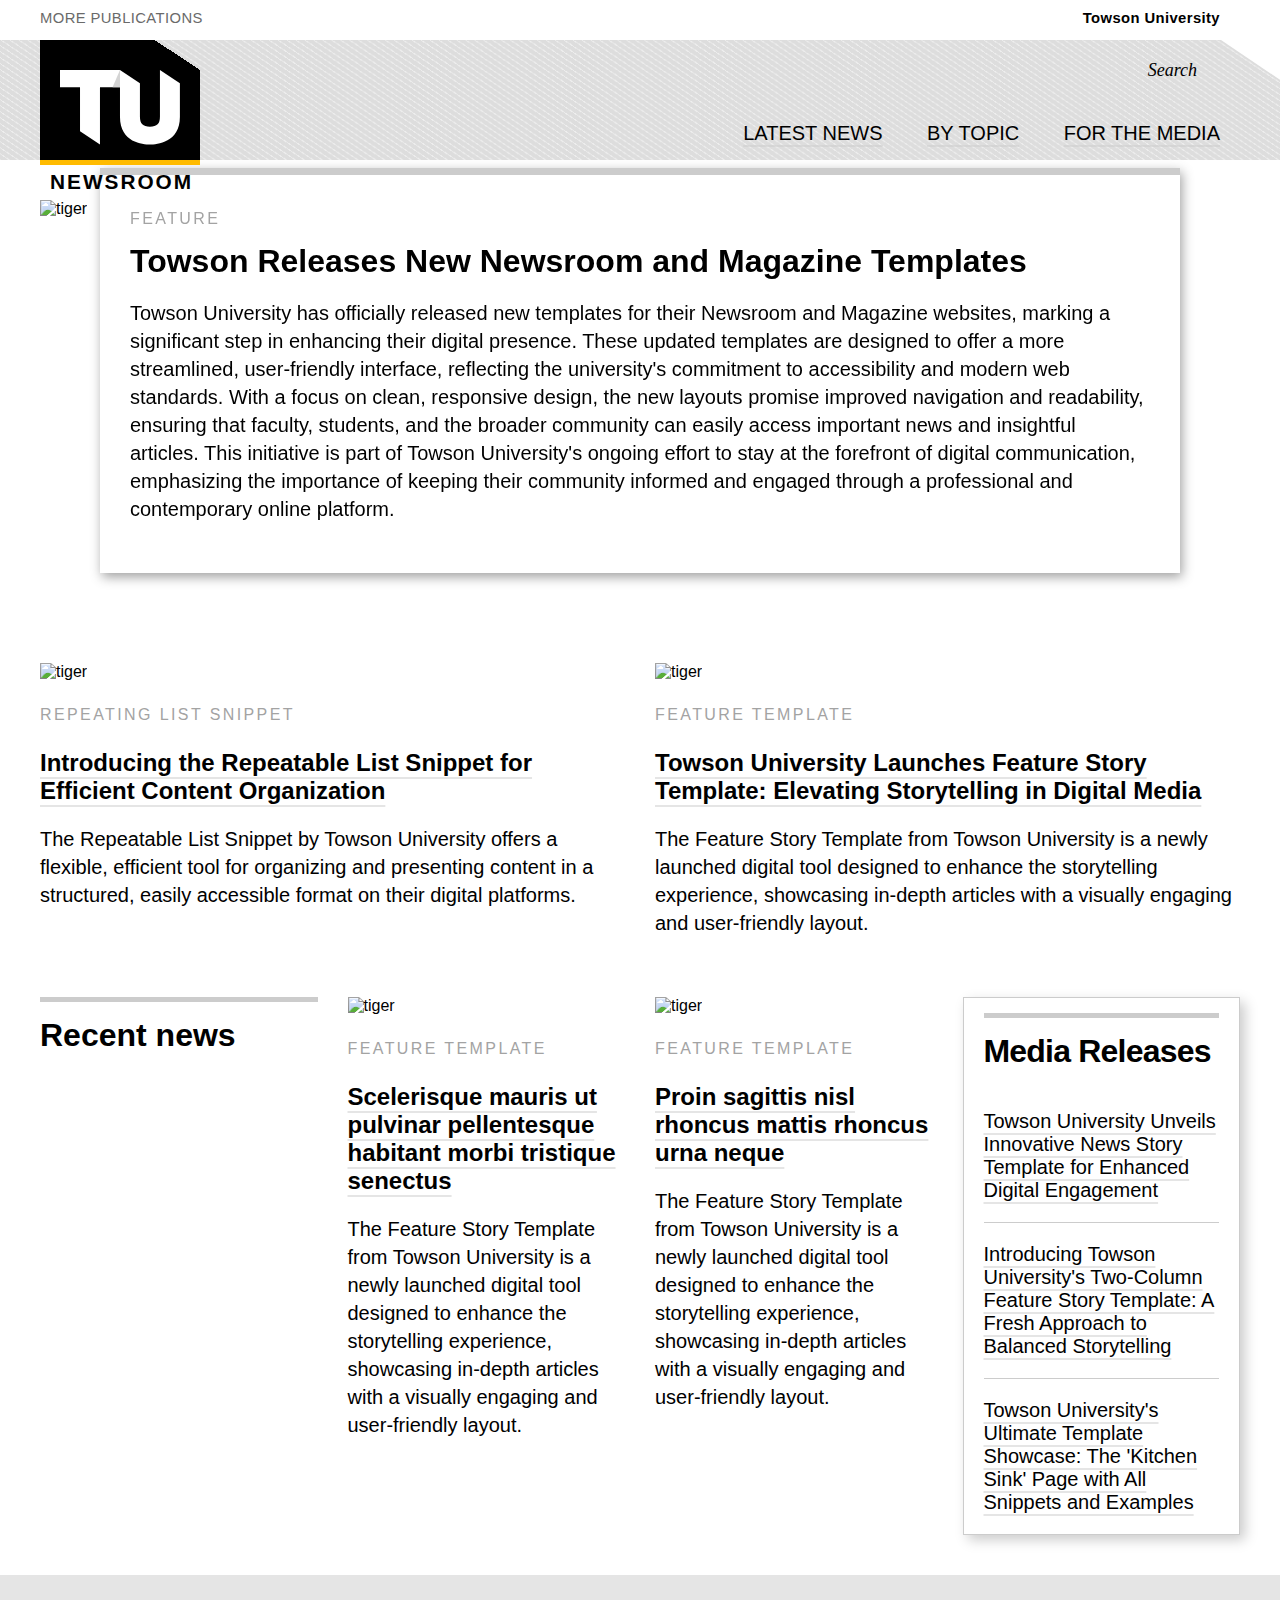
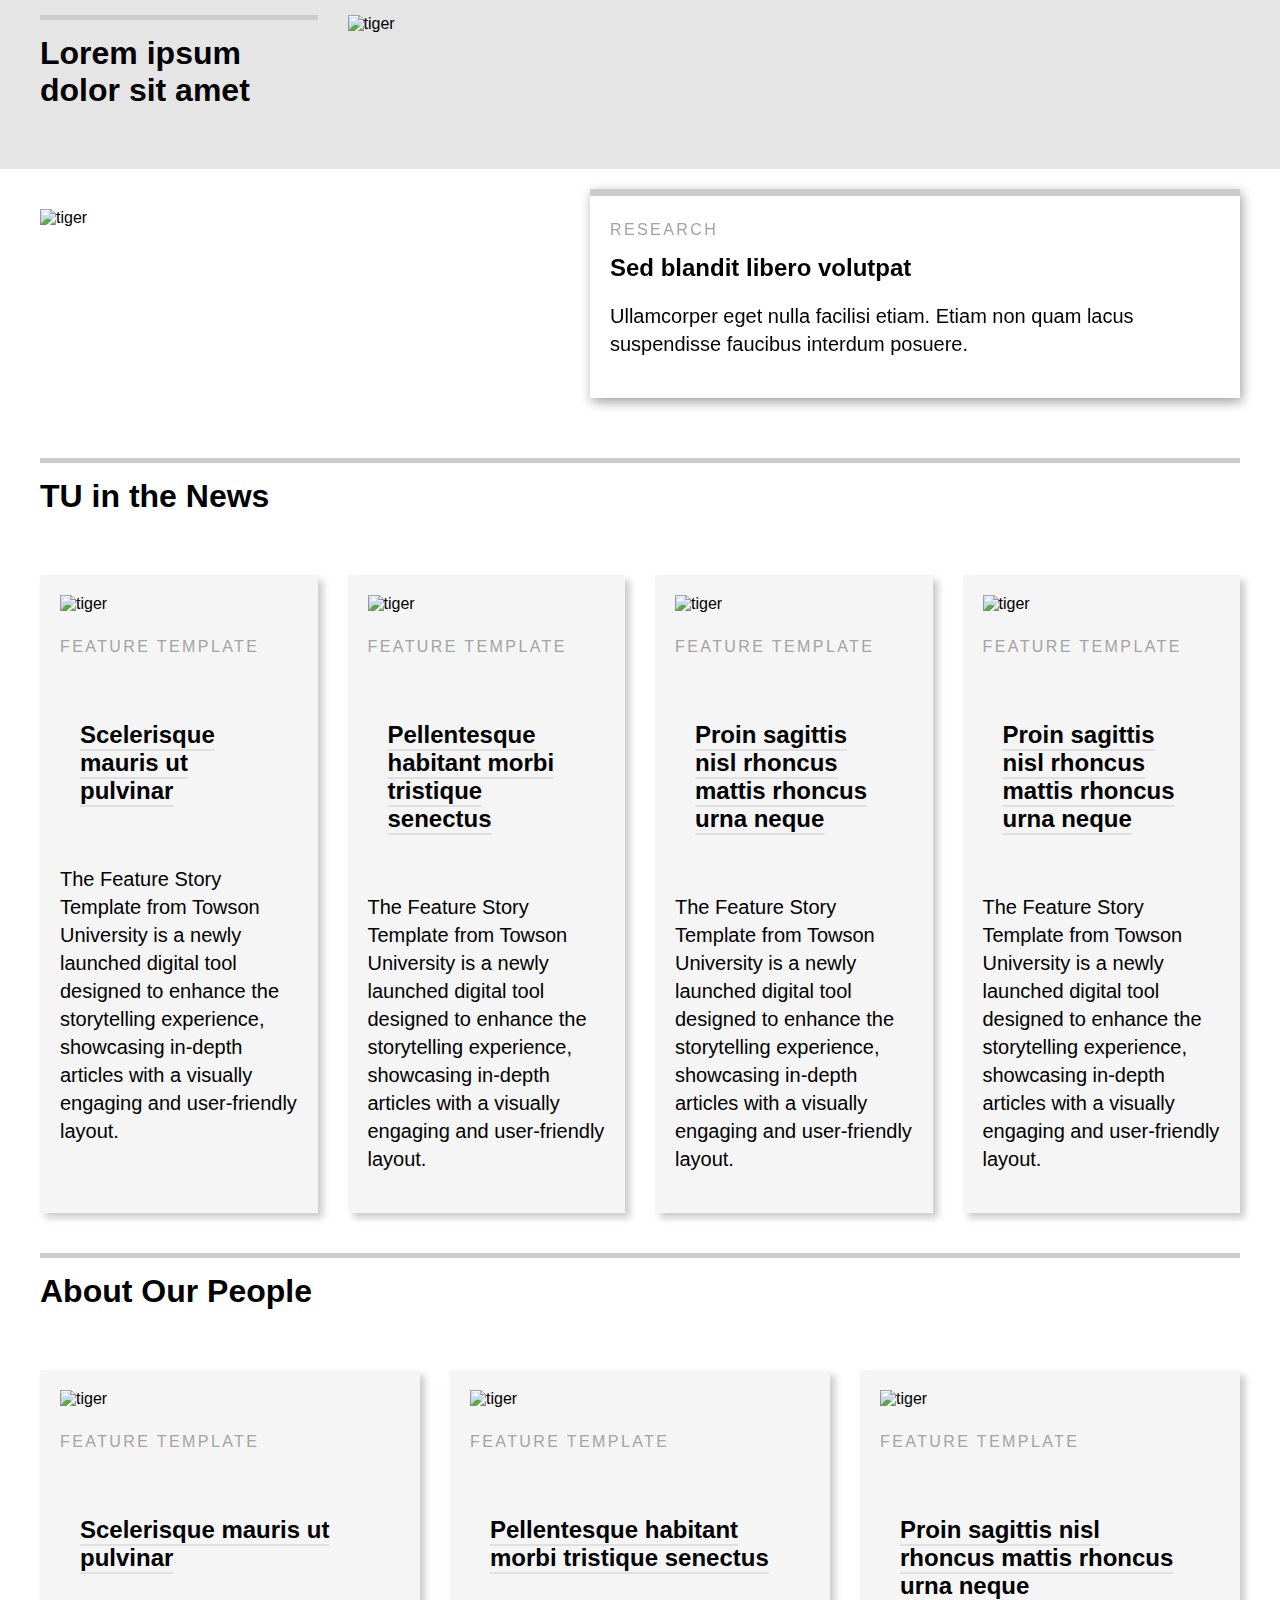
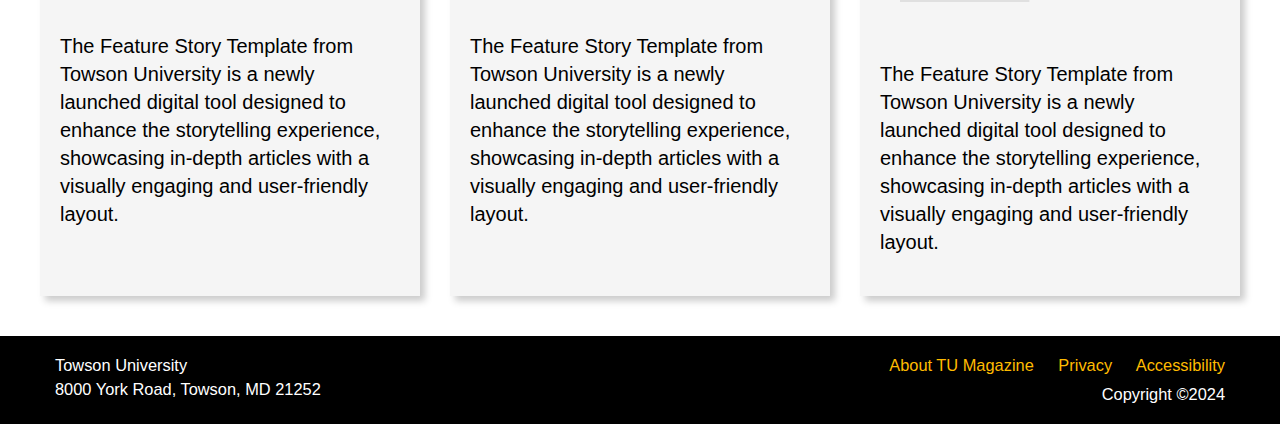
==== index.html @ c5f46149 "more testing" ====
<!DOCTYPE html>
<html lang="en">
	
<head>
	<meta http-equiv="Content-Type" content="text/html; charset=UTF-8">
	<meta charset="utf-8">
	<meta name="viewport" content="width=device-width, initial-scale=1, minimum-scale=1">
	<meta name="apple-mobile-web-app-capable" content="yes">
    <meta name="mobile-web-app-capable" content="yes">
	<title>Towson University - Landing Page Template</title>
	<meta name="description" content="One of America’s leading public universities, Towson University creates opportunities for academic excellence, scholarly research and career success. ">
	<meta name="keywords" content="Towson, University, System, Maryland, state, TU, md, apply, college, campus, ">
	<meta property="og:title" content="Towson University | Maryland’s University of Opportunities">
	<meta property="og:url" content="https://www.towson.edu/index.html">
	<meta property="og:type" content="website">
	<meta property="og:image" content="https://www.towson.edu/_resources/images/tu-logo-og-image.png">
	<meta property="og:description" content="One of America’s leading public universities, Towson University creates opportunities for academic excellence, scholarly research and career success. ">
	<meta property="og:site_name" content="Towson University">
	<meta name="twitter:card" content="summary">
	<meta name="twitter:site" content="Towson University">
	<meta name="twitter:creator" content="@TowsonU">
	<meta name="twitter:url" content="https://www.towson.edu/index.html">
	<meta property="twitter:title" content="Towson University | Maryland’s University of Opportunities">
	<meta name="twitter:description" content="One of America’s leading public universities, Towson University creates opportunities for academic excellence, scholarly research and career success. ">
	<meta name="twitter:image" content="https://www.towson.edu/_resources/images/twitter-meta.png">
	
	<!-- Favions / Touch Icons -->
	<link rel="apple-touch-icon" sizes="57x57" href="/_resources/images/favicons/apple-touch-icon-57x57.png"/>
	<link rel="apple-touch-icon" sizes="114x114" href="/_resources/images/favicons/apple-touch-icon-114x114.png"/>
	<link rel="apple-touch-icon" sizes="72x72" href="/_resources/images/favicons/apple-touch-icon-72x72.png"/>
	<link rel="apple-touch-icon" sizes="144x144" href="/_resources/images/favicons/apple-touch-icon-144x144.png"/>
	<link rel="apple-touch-icon" sizes="60x60" href="/_resources/images/favicons/apple-touch-icon-60x60.png"/>
	<link rel="apple-touch-icon" sizes="120x120" href="/_resources/images/favicons/apple-touch-icon-120x120.png"/>
	<link rel="apple-touch-icon" sizes="76x76" href="/_resources/images/favicons/apple-touch-icon-76x76.png"/>
	<link rel="apple-touch-icon" sizes="152x152" href="/_resources/images/favicons/apple-touch-icon-152x152.png"/>
	<link rel="icon" type="image/png" href="/_resources/images/favicons/favicon-196x196.png" sizes="196x196"/>
	<link rel="icon" type="image/png" href="/_resources/images/favicons/favicon-96x96.png" sizes="96x96"/>
	<link rel="icon" type="image/png" href="/_resources/images/favicons/favicon-16x16.png" sizes="16x16"/>
	<link rel="icon" type="image/png" href="/_resources/images/favicons/favicon-32x32.png" sizes="32x32"/>
	<meta name="msapplication-TileColor" content="#D0021B"/>
	<meta name="msapplication-TileImage" content="/_resources/images/favicons/mstile-144x144.png"/>

	<link rel="stylesheet" href="css/newsroom.css" />
	<script src="https://ajax.googleapis.com/ajax/libs/jquery/2.2.2/jquery.min.js"></script>
	<link rel="stylesheet" href="https://use.typekit.net/skr3kgt.css">
	<link href="https://cdn.jsdelivr.net/npm/remixicon@2.5.0/fonts/remixicon.css" rel="stylesheet">
	<link  rel="icon" type="image/x-icon" href="images/tu-favicon.png" />


	<script src="https://kit.fontawesome.com/152ae4b0b7.js" crossorigin="anonymous"></script>
	<script src="https://code.jquery.com/jquery-3.6.0.min.js" integrity="sha256-/xUj+3OJU5yExlq6GSYGSHk7tPXikynS7ogEvDej/m4=" crossorigin="anonymous"></script>
	<!-- <link rel="stylesheet" href="css/dan/main.css?v=1.0"> -->
	<link rel="stylesheet" href="https://use.typekit.net/skr3kgt.css">
	<!-- === Animation Layer === -->
	<!-- <link rel="stylesheet" href="css/dan/animate-custom.css"> -->
	<script src="js/jquery.aniview.js"></script>
	<script>
		$(document).ready(function(){
            $('.aniview-v3').AniView();
            $('.aniview-v4').AniView({
                animateClass: 'animate__animated',
                animateThreshold: 300
            });
        });
        $('.aniview').AniView();
    </script>


</head>

<body class="landing-template">
	
	<section class="navigation-top">
        <a href="#content" id="hidden">Skip to Main Content</a>

        <div class="header-container">
            <div class="utility-nav heading-constrain">
                <div class="publications-group">
					<div class="menu-trigger">
                    	<button class="publications-label">More publications <i class="fa-solid fa-caret-right" aria-hidden="true"></i></button>
					</div>
					<div class="slide-outer">
						<div class="pub-list-slide">
							<ul class="publication-items">
								<li><a href="#">Newsroom</a></li>
								<li><a href="#">TU Magazine</a></li>
								<li><a href="#">Presidential Communications</a></li>
							</ul>
						</div>
					</div>
                </div> <!-- /.publications-group -->
                <div class="tu-home-link"><p>Towson University</p></div> <!-- /.tu-home-link -->
            </div> <!-- /.utility-nav heading-constrain -->
            <div class="global-header stripe glen-mist">
                <div class="heading-constrain nav-flex-wrap">
                    <div class="masthead-container">
                        <div class="masthead-logo-container">
                            <?xml version="1.0" encoding="utf-8"?>
                            <!-- SVG lined background -->
                            <svg version="1.1" id="Layer_1" xmlns="http://www.w3.org/2000/svg" xmlns:xlink="http://www.w3.org/1999/xlink" x="0px" y="0px" viewBox="0 0 154.6 96.1" style="enable-background:new 0 0 154.6 96.1;" xml:space="preserve">
                                <path class="st0" d="M128.8,0l0,60c0,9.3-3.8,13.1-12.9,13.1c-9,0-12.9-3.8-12.9-13.1V17.2L77.3,0v60.6c0,33,29.6,35.5,38.6,35.5
                                    s38.6-2.6,38.6-35.5V17.2L128.8,0z" />
                                <polygon class="st0" points="0,0 0,22.3 25.8,22.3 25.8,79 51.5,96.1 51.5,22.3 77.3,22.3 77.3,0 " />
                                <polygon class="st1" points="77.3,0 77.3,22.3 67.7,22.3 " />
                            </svg>
                        </div> <!-- /.masthead-logo-container -->

                        <!-- Identify the vertical here -->
                        <div class="vertical-id newsroom-vertical">
                            <p class="vertical-name">Newsroom</p>
                            <div class="vertical-issue">
                                <p class="issue-date">Spring 2024</p>
                            </div> <!-- /.vertical-issue -->
                        </div> <!-- /.vertical-id -->
                    </div> <!-- /.masthead-container -->


                    <div class="mobile-menu-icon-container">
                        <div class="mobile">
                            
                            <div class="container-nav">
                                <a href="#" class="mobile-nav">
                                    <div class="hamburger-nav">
                                        <i></i>
                                        <i></i>
                                        <i></i>
                                    </div>
                                </a>
                            </div> <!-- /.container-nav -->

                            <div class="mobile-links-nav">
                                <div class="container-nav">
                                    <ul>
										<li><a class="top" href="#">Latest News</a></li>
                                		<li><a class="top" href="#">By Topic</a></li>
                                		<li><a class="top" href="#">For the Media</a></li>
                                    </ul>
									<ul class="mobile-publication-items">
										<li><a href="#">Newsroom</a></li>
										<li><a href="#">TU Magazine</a></li>
										<li><a href="#">Presidential Communications</a></li>
									</ul>


                                    <form action="/search/index.html" class="search_form_mobile">
                                        <div class="search-section form secondary">
                                            <label for="site-search-mobile" aria-hidden="true">Search</label>
                                            <input type="search" id="site-search-mobile" name="q" class="search_input" aria-label="Search the Towson University website" placeholder="Enter a search term">
                                            <button type="submit" class="search_submit_word">Search  <i class="fa-solid fa-magnifying-glass" aria-hidden="true"></i></button>
                                        </div> <!-- /.search-section form secondary -->
                                    </form>
                               

                                </div> <!-- /.container-nav -->
                            </div> <!-- /.mobile-links-nav -->
                        </div> <!-- /.mobile -->
                    </div> <!-- /.mobile-menu-icon-container -->

                    <div class="nav-container">

						<div class="search-section">
							<i class="fa-solid fa-magnifying-glass" aria-label="Search icon" aria-hidden="true"></i>
							<form action="/search/index.html" class="search_form_desktop">
								<label for="site-search-desktop" aria-hidden="true">Search</label>
								<input type="search" id="site-search-desktop" name="q" class="search_input" aria-label="Search the Towson University website" onfocus="if(this.value==this.defaultValue)this.value=''" onblur="if(this.value=='')this.value=this.defaultValue" value="Enter a search term">
								<button type="submit" class="search_submit_word">Search</button></form>
						</div>

						<!--
                        <div class="search-bar-container">
                            <div class="search-section form secondary">
                                <div class="container-nav">
                                    <form action="/search/index.html" class="search_form_desktop">
                                        <label for="site-search-desktop" aria-hidden="true">Search</label> <i class="fa-solid fa-magnifying-glass" aria-hidden="true"></i>
                                        <input type="search" id="site-search-desktop" name="q" class="search_input" aria-label="Search the Towson University website" onfocus="if(this.value==this.defaultValue)this.value=''" onblur="if(this.value=='')this.value=this.defaultValue" value="Enter a search term">
                                        <button type="submit" class="search_submit_word">Search</button>
                                    </form>
                                </div> 
                            </div> 
    
                            
                        </div> -->


                        
                        <div class="nav">
                            <ul class="nav-items">
                                <li><a href="#">Latest News</a></li>
                                <li><a href="#">By Topic</a></li>
                                <li><a href="#">For the Media</a></li>
                            </ul>
                        </div> <!-- /.nav -->
                    </div> <!-- /.nav-container -->
                </div> <!-- /.heading-constrain nav-flex-wrap -->
            </div> <!-- /.global-header stripe glen-mist -->
        </div> <!-- /.header-container -->
    </section> <!-- /.navigation-top -->

	<main id="content" class="no-margin">
		<section class="main-content-area">
			<div class="contentarea">
				<div class="body-container">
					<section class="headline-area">
						<div class="grid-snippet lead">
							<div class="item news">
								<figure>
									<img src="https://www.towson.edu/homepage/2022-homepage/fall-tiger-admissions-deadlines-jumbo.jpg" alt="tiger">
								</figure>
								<div class="copy">
									<p class="tag-primary">Feature</p>    
									<h1 class="article-headline">Towson Releases New Newsroom and Magazine Templates</h1>
									<p>Towson University has officially released new templates for their Newsroom and Magazine websites, marking a significant step in enhancing their digital presence. These updated templates are designed to offer a more streamlined, user-friendly interface, reflecting the university's commitment to accessibility and modern web standards. With a focus on clean, responsive design, the new layouts promise improved navigation and readability, ensuring that faculty, students, and the broader community can easily access important news and insightful articles. This initiative is part of Towson University's ongoing effort to stay at the forefront of digital communication, emphasizing the importance of keeping their community informed and engaged through a professional and contemporary online platform.</p>
								</div>
							</div> <!-- /.item news -->
						</div> <!-- /.grid-snippet lead -->
					</section>
					<section class="body-container">
                
						<section class="main-content">
							<div class="grid-snippet two">
								<div class="item news">
									<figure>
										<img src="https://www.towson.edu/homepage/2022-homepage/fall-tiger-admissions-deadlines-jumbo.jpg" alt="tiger">
									</figure>
									<div class="copy">                
										<p class="tag-primary">Repeating List Snippet</p>
										<h3 class="article-headline"><a href="repeating.html">Introducing the Repeatable List Snippet for Efficient Content Organization</a></h3>
										<p>The Repeatable List Snippet by Towson University offers a flexible, efficient tool for organizing and presenting content in a structured, easily accessible format on their digital platforms.</p>
									</div>
								</div> <!-- /.item news -->
								<div class="item news">
									<figure>
										<img src="https://www.towson.edu/homepage/2022-homepage/fall-tiger-admissions-deadlines-jumbo.jpg" alt="tiger">
									</figure>
									<div class="copy">
										<p class="tag-primary">Feature Template</p>
										<h3 class="article-headline"><a href="feature.html">Towson University Launches Feature Story Template: Elevating Storytelling in Digital Media</a></h3>
										<p>The Feature Story Template from Towson University is a newly launched digital tool designed to enhance the storytelling experience, showcasing in-depth articles with a visually engaging and user-friendly layout.</p>
									</div>
								</div> <!-- /.item news -->
							</div> <!-- /.grid-snippet two -->




							<!-- Class options to add here: all-info (shows everything), headline-only (shows just the headline with the URL), image-headline (shows the image and headline with URL)
									FOR THIS CONTAINER ONLY: media-headline-only (targets the 4th column only)  -->
							<div class="grid-snippet four all-info media-headline-only">
								<div class="item text-block top-border">
									<h2>Recent news</h2>
								</div> <!-- /.item text-block top-border -->
								<div class="item news sq">
									<figure>
										<img src="https://www.towson.edu/homepage/2022-homepage/fall-tiger-admissions-deadlines-jumbo.jpg" alt="tiger">
									</figure>
									<div class="news-item-tag">
										<p class="tag-primary">Feature Template</p>
									</div> <!-- /.news-item-tag -->
									<div class="copy news-item-head">
										<h3 class="article-headline"><a href="story.html">Scelerisque mauris ut pulvinar pellentesque habitant morbi tristique senectus</a></h3>
									</div> <!-- /.copy .news-item-head -->
									<div class="news-item-desc">
										<p>The Feature Story Template from Towson University is a newly launched digital tool designed to enhance the storytelling experience, showcasing in-depth articles with a visually engaging and user-friendly layout.</p>
									</div> <!-- /.news-item-desc -->
								</div><!-- /.item news sq -->
								<div class="item news sq">
									<figure>
										<img src="https://www.towson.edu/homepage/2022-homepage/fall-tiger-admissions-deadlines-jumbo.jpg" alt="tiger">
									</figure>
									<div class="news-item-tag">
										<p class="tag-primary">Feature Template</p>
									</div> <!-- /.news-item-tag -->
									<div class="copy news-item-head">
										<h3 class="article-headline"><a href="story.html">Proin sagittis nisl rhoncus mattis rhoncus urna neque</a></h3>
									</div> <!-- /.copy .news-item-head -->
									<div class="news-item-desc">
										<p>The Feature Story Template from Towson University is a newly launched digital tool designed to enhance the storytelling experience, showcasing in-depth articles with a visually engaging and user-friendly layout.</p>
									</div> <!-- /.news-item-desc -->
								</div><!-- /.item news sq -->
								<div class="item grid-col-list bordered shadow separated text-only">
									<div class="item text-block top-border">
										<h2>Media Releases</h2>
									</div> <!-- /.item text-block top-border -->
									<div class="item news">
										<figure>
											<img src="https://www.towson.edu/homepage/2022-homepage/fall-tiger-admissions-deadlines-jumbo.jpg" alt="tiger">
										</figure> 
										<div class="news-item-tag">
											<p class="tag-primary">Feature Template</p>
										</div> <!-- /.news-item-tag -->
										<div class="copy news-item-head">
											<h3 class="article-headline"><a href="story.html">Towson University Unveils Innovative News Story Template for Enhanced Digital Engagement</a></h3>
										</div> <!-- /.copy .news-item-head -->
										<div class="news-item-desc">
											<p>The Feature Story Template from Towson University is a newly launched digital tool designed to enhance the storytelling experience, showcasing in-depth articles with a visually engaging and user-friendly layout.</p>
										</div> <!-- /.news-item-desc -->
									</div> <!-- /.item news -->
									<div class="item news">
										<figure>
											<img src="https://www.towson.edu/homepage/2022-homepage/fall-tiger-admissions-deadlines-jumbo.jpg" alt="tiger">
										</figure> 
										<div class="news-item-tag">
											<p class="tag-primary">Feature Template</p>
										</div> <!-- /.news-item-tag -->
										<div class="copy news-item-head">
											<h3 class="article-headline"><a href="feature-2.html">Introducing Towson University's Two-Column Feature Story Template: A Fresh Approach to Balanced Storytelling</a></h3>
										</div> <!-- /.copy .news-item-head -->
										<div class="news-item-desc">
											<p>The Feature Story Template from Towson University is a newly launched digital tool designed to enhance the storytelling experience, showcasing in-depth articles with a visually engaging and user-friendly layout.</p>
										</div> <!-- /.news-item-desc -->
									</div> <!-- /.item news -->
									<div class="item news">
										<figure>
											<img src="https://www.towson.edu/homepage/2022-homepage/fall-tiger-admissions-deadlines-jumbo.jpg" alt="tiger">
										</figure> 
										<div class="news-item-tag">
											<p class="tag-primary">Feature Template</p>
										</div> <!-- /.news-item-tag -->
										<div class="copy news-item-head">
											<h3 class="article-headline"><a href="all.html">Towson University's Ultimate Template Showcase: The 'Kitchen Sink' Page with All Snippets and Examples</a></h3></a></h3>
										</div> <!-- /.copy .news-item-head -->
										<div class="news-item-desc">
											<p>The Feature Story Template from Towson University is a newly launched digital tool designed to enhance the storytelling experience, showcasing in-depth articles with a visually engaging and user-friendly layout.</p>
										</div> <!-- /.news-item-desc -->
									</div> <!-- /.item news -->
								</div> <!-- /.item grid-col-list bordered shadow separated text-only -->
							</div> <!-- /.grid-snippet four -->





							<div class="full-bleed-section">
								<div class="grid-snippet four">
									<div class="item text-block top-border">
										<h2>Lorem ipsum dolor sit amet</h2>
									</div> <!-- /.item text-block top-border -->
									<div class="item news grid-col-span three">
										<figure>
											<img src="https://www.towson.edu/homepage/2022-homepage/fall-tiger-admissions-deadlines-jumbo.jpg" alt="tiger">
										</figure>
									</div> <!-- /.item news grid-col-span three -->
								</div> <!-- /.grid-snippet four -->
							</div> <!-- /.full-bleed-section -->


							<div class="grid-snippet one split">
								<div class="item news">
									<figure>
										<img src="https://www.towson.edu/homepage/2022-homepage/fall-tiger-admissions-deadlines-jumbo.jpg" alt="tiger">
									</figure>
									<div class="copy">
										<p class="tag-primary">Research</p>
										<h3 class="article-headline">Sed blandit libero volutpat</h3>
										<p>Ullamcorper eget nulla facilisi etiam. Etiam non quam lacus suspendisse faucibus interdum posuere. </p>
									</div> <!-- /.copy -->
								</div> <!-- /.item news -->
							</div> <!-- /.grid-snippet one split -->
							<div class="grid-snippet">
								<div class="item text-block top-border">
									<h2>TU in the News</h2>
								</div> <!-- /.item text-block top-border -->
							</div> <!-- /.grid-snippet -->


							<div class="grid-snippet cards four">
								<div class="item news">
									<figure>
										<img src="https://www.towson.edu/homepage/2022-homepage/fall-tiger-admissions-deadlines-jumbo.jpg" alt="tiger">
									</figure>
									<div class="news-item-tag">
										<p class="tag-primary">Feature Template</p>
									</div> <!-- /.news-item-tag -->
									<div class="copy news-item-head">
										<h3 class="article-headline"><a href="story.html">Scelerisque mauris ut pulvinar</a></h3>
									</div> <!-- /.copy .news-item-head -->
									<div class="news-item-desc">
										<p>The Feature Story Template from Towson University is a newly launched digital tool designed to enhance the storytelling experience, showcasing in-depth articles with a visually engaging and user-friendly layout.</p>
									</div><!-- /.news-item-desc -->
								</div> <!-- /.item news -->
								<div class="item news">
									<figure>
										<img src="https://www.towson.edu/homepage/2022-homepage/fall-tiger-admissions-deadlines-jumbo.jpg" alt="tiger">
									</figure>
									<div class="news-item-tag">
										<p class="tag-primary">Feature Template</p>
									</div> <!-- /.news-item-tag -->
									<div class="copy news-item-head">
										<h3 class="article-headline"><a href="story.html">Pellentesque habitant morbi tristique senectus</a></h3>
									</div> <!-- /.copy .news-item-head -->
									<div class="news-item-desc">
										<p>The Feature Story Template from Towson University is a newly launched digital tool designed to enhance the storytelling experience, showcasing in-depth articles with a visually engaging and user-friendly layout.</p>
									</div> <!-- /.news-item-desc -->
								</div><!-- /.item news -->
								<div class="item news">
									<figure>
										<img src="https://www.towson.edu/homepage/2022-homepage/fall-tiger-admissions-deadlines-jumbo.jpg" alt="tiger">
									</figure>
									<div class="news-item-tag">
										<p class="tag-primary">Feature Template</p>
									</div> <!-- /.news-item-tag -->
									<div class="copy news-item-head">
										<h3 class="article-headline"><a href="story.html">Proin sagittis nisl rhoncus mattis rhoncus urna neque</a></h3>
									</div> <!-- /.copy .news-item-head -->
									<div class="news-item-desc">
										<p>The Feature Story Template from Towson University is a newly launched digital tool designed to enhance the storytelling experience, showcasing in-depth articles with a visually engaging and user-friendly layout.</p>
									</div> <!-- /.news-item-desc -->
								</div><!-- /.item news -->
								<div class="item news ">
									<figure>
										<img src="https://www.towson.edu/homepage/2022-homepage/fall-tiger-admissions-deadlines-jumbo.jpg" alt="tiger">
									</figure>
									<div class="news-item-tag">
										<p class="tag-primary">Feature Template</p>
									</div> <!-- /.news-item-tag -->
									<div class="copy news-item-head">
										<h3 class="article-headline"><a href="story.html">Proin sagittis nisl rhoncus mattis rhoncus urna neque</a></h3>
									</div> <!-- /.copy .news-item-head -->
									<div class="news-item-desc">
										<p>The Feature Story Template from Towson University is a newly launched digital tool designed to enhance the storytelling experience, showcasing in-depth articles with a visually engaging and user-friendly layout.</p>
									</div> <!-- /.news-item-desc -->
								</div><!-- /.item news -->
							</div> <!-- /.grid-snippet cards four -->
							<div class="grid-snippet">
								<div class="item text-block top-border">
									<h2>About Our People</h2>
								</div> <!-- /.item text-block top-border -->
							</div> <!-- /.grid-snippet -->
							<div class="grid-snippet cards three">
								<div class="item news">
									<figure>
										<img src="https://www.towson.edu/homepage/2022-homepage/fall-tiger-admissions-deadlines-jumbo.jpg" alt="tiger">
									</figure>
									<div class="news-item-tag">
										<p class="tag-primary">Feature Template</p>
									</div> <!-- /.news-item-tag -->
									<div class="copy news-item-head">
										<h3 class="article-headline"><a href="story.html">Scelerisque mauris ut pulvinar</a></h3>
									</div> <!-- /.copy .news-item-head -->
									<div class="news-item-desc">
										<p>The Feature Story Template from Towson University is a newly launched digital tool designed to enhance the storytelling experience, showcasing in-depth articles with a visually engaging and user-friendly layout.</p>
									</div> <!-- /.news-item-desc -->
								</div><!-- /.item news -->
								<div class="item news">
									<figure>
										<img src="https://www.towson.edu/homepage/2022-homepage/fall-tiger-admissions-deadlines-jumbo.jpg" alt="tiger">
									</figure>
									<div class="news-item-tag">
										<p class="tag-primary">Feature Template</p>
									</div> <!-- /.news-item-tag -->
									<div class="copy news-item-head">
										<h3 class="article-headline"><a href="story.html">Pellentesque habitant morbi tristique senectus</a></h3>
									</div> <!-- /.copy .news-item-head -->
									<div class="news-item-desc">
										<p>The Feature Story Template from Towson University is a newly launched digital tool designed to enhance the storytelling experience, showcasing in-depth articles with a visually engaging and user-friendly layout.</p>
									</div> <!-- /.news-item-desc -->
								</div><!-- /.item news -->
								<div class="item news ">
									<figure>
										<img src="https://www.towson.edu/homepage/2022-homepage/fall-tiger-admissions-deadlines-jumbo.jpg" alt="tiger">
									</figure>
									<div class="news-item-tag">
										<p class="tag-primary">Feature Template</p>
									</div> <!-- /.news-item-tag -->
									<div class="copy news-item-head">
										<h3 class="article-headline"><a href="story.html">Proin sagittis nisl rhoncus mattis rhoncus urna neque</a></h3>
									</div> <!-- /.copy .news-item-head -->
									<div class="news-item-desc">
										<p>The Feature Story Template from Towson University is a newly launched digital tool designed to enhance the storytelling experience, showcasing in-depth articles with a visually engaging and user-friendly layout.</p>
									</div> <!-- /.news-item-desc -->
								</div><!-- /.item news -->
							</div> <!-- /.grid-snippet cards three -->
						</section><!-- /.main-content -->
					</section><!-- /.body-container -->
						
				</div> <!-- /.body-container -->
			</div> <!-- /.contentarea -->
		</section> <!-- /.main-content-area -->
	</main> <!-- /main -->

	<section class="footer">
        <footer class="site-footer">
            <div class="footer-row">
                <div class="footer-left">
                    <p class="footer-title">Towson University</p>
                    <p class="footer-address">8000 York Road, Towson, MD 21252</p>
                </div>
                <div class="footer-right">
                    <nav class="footer-nav">
                        <a href="#" class="footer-link">About TU Magazine</a>
                        <a href="#" class="footer-link">Privacy</a>
                        <a href="#" class="footer-link">Accessibility</a>
                    </nav>
                    <p class="footer-copy">Copyright ©2024</p>
                </div>
            </div>
        </footer>
        
        
        
    </section> <!-- /.footer -->

	
	<script type="text/javascript" src="js/newsroom-scripts.js"></script>
	
</body>
</html>
---- css/newsroom.css ----
/* ====================================================
	Mission Page Build
   ==================================================== */

/* html {
	overflow-x: hidden;
	-webkit-text-size-adjust: 100%;
}

html {
	-webkit-text-size-adjust: 100%;
	font-size: unset !important;
}

body {
   font-family: proxima-nova,sans-serif;
   font-weight: 300;
   font-style: normal;
   position: relative;
   height: 100%;
   min-width: 301px;
   overflow-x: hidden;
}

body, html {
   background: #fff;
   color: #000;
   background-color: #fff;
}

body {
   margin: 0;
} */

@-webkit-keyframes "inM" {
	50% {
		-webkit-transform: rotate(0deg);
   }
	100% {
		-webkit-transform: rotate(45deg);
   }
}
@keyframes "inM" {
	50% {
		transform: rotate(0deg);
   }
	100% {
		transform: rotate(45deg);
   }
}
@-webkit-keyframes "outM" {
	50% {
		-webkit-transform: rotate(0deg);
   }
	100% {
		-webkit-transform: rotate(45deg);
   }
}
@keyframes "outM" {
	50% {
		transform: rotate(0deg);
   }
	100% {
		transform: rotate(45deg);
   }
}
@-webkit-keyframes "inT" {
	0% {
		-webkit-transform: translateY(0px) rotate(0deg);
   }
	50% {
		-webkit-transform: translateY(9px) rotate(0deg);
   }
	100% {
		-webkit-transform: translateY(9px) rotate(135deg);
   }
}
@keyframes "inT" {
	0% {
		transform: translateY(0px) rotate(0deg);
   }
	50% {
		transform: translateY(9px) rotate(0deg);
   }
	100% {
		transform: translateY(9px) rotate(135deg);
   }
}
@-webkit-keyframes "outT" {
	0% {
		-webkit-transform: translateY(0px) rotate(0deg);
   }
	50% {
		-webkit-transform: translateY(9px) rotate(0deg);
   }
	100% {
		-webkit-transform: translateY(9px) rotate(135deg);
   }
}
@keyframes "outT" {
	0% {
		transform: translateY(0px) rotate(0deg);
   }
	50% {
		transform: translateY(9px) rotate(0deg);
   }
	100% {
		transform: translateY(9px) rotate(135deg);
   }
}
@-webkit-keyframes "inBtm" {
	0% {
		-webkit-transform: translateY(0px) rotate(0deg);
   }
	50% {
		-webkit-transform: translateY(-9px) rotate(0deg);
   }
	100% {
		-webkit-transform: translateY(-9px) rotate(135deg);
   }
}
@keyframes "inBtm" {
	0% {
		transform: translateY(0px) rotate(0deg);
   }
	50% {
		transform: translateY(-9px) rotate(0deg);
   }
	100% {
		transform: translateY(-9px) rotate(135deg);
   }
}
@-webkit-keyframes "outBtm" {
	0% {
		-webkit-transform: translateY(0px) rotate(0deg);
   }
	50% {
		-webkit-transform: translateY(-9px) rotate(0deg);
   }
	100% {
		-webkit-transform: translateY(-9px) rotate(135deg);
   }
}
@keyframes "outBtm" {
	0% {
		transform: translateY(0px) rotate(0deg);
   }
	50% {
		transform: translateY(-9px) rotate(0deg);
   }
	100% {
		transform: translateY(-9px) rotate(135deg);
   }
}
@-webkit-keyframes "inM" {
	50% {
		-webkit-transform: rotate(0deg);
   }
	100% {
		-webkit-transform: rotate(45deg);
   }
}
@keyframes "inM" {
	50% {
		transform: rotate(0deg);
   }
	100% {
		transform: rotate(45deg);
   }
}
@-webkit-keyframes "outM" {
	50% {
		-webkit-transform: rotate(0deg);
   }
	100% {
		-webkit-transform: rotate(45deg);
   }
}
@keyframes "outM" {
	50% {
		transform: rotate(0deg);
   }
	100% {
		transform: rotate(45deg);
   }
}
@-webkit-keyframes "inT" {
	0% {
		-webkit-transform: translateY(0px) rotate(0deg);
   }
	50% {
		-webkit-transform: translateY(9px) rotate(0deg);
   }
	100% {
		-webkit-transform: translateY(9px) rotate(135deg);
   }
}
@keyframes "inT" {
	0% {
		transform: translateY(0px) rotate(0deg);
   }
	50% {
		transform: translateY(9px) rotate(0deg);
   }
	100% {
		transform: translateY(9px) rotate(135deg);
   }
}
@-webkit-keyframes "outT" {
	0% {
		-webkit-transform: translateY(0px) rotate(0deg);
   }
	50% {
		-webkit-transform: translateY(9px) rotate(0deg);
   }
	100% {
		-webkit-transform: translateY(9px) rotate(135deg);
   }
}
@keyframes "outT" {
	0% {
		transform: translateY(0px) rotate(0deg);
   }
	50% {
		transform: translateY(9px) rotate(0deg);
   }
	100% {
		transform: translateY(9px) rotate(135deg);
   }
}
@-webkit-keyframes "inBtm" {
	0% {
		-webkit-transform: translateY(0px) rotate(0deg);
   }
	50% {
		-webkit-transform: translateY(-9px) rotate(0deg);
   }
	100% {
		-webkit-transform: translateY(-9px) rotate(135deg);
   }
}
@keyframes "inBtm" {
	0% {
		transform: translateY(0px) rotate(0deg);
   }
	50% {
		transform: translateY(-9px) rotate(0deg);
   }
	100% {
		transform: translateY(-9px) rotate(135deg);
   }
}
@-webkit-keyframes "outBtm" {
	0% {
		-webkit-transform: translateY(0px) rotate(0deg);
   }
	50% {
		-webkit-transform: translateY(-9px) rotate(0deg);
   }
	100% {
		-webkit-transform: translateY(-9px) rotate(135deg);
   }
}
@keyframes "outBtm" {
	0% {
		transform: translateY(0px) rotate(0deg);
   }
	50% {
		transform: translateY(-9px) rotate(0deg);
   }
	100% {
		transform: translateY(-9px) rotate(135deg);
   }
}


.accent{
   pointer-events: none;
}
.container-nav {
	position: relative;
	max-width: 1200px;
	margin: 0 auto;
	display: block;
	padding: 0 10px;
	box-sizing: border-box;
}
.container-nav.large {
	max-width: 1363px;
}

/* main#content {
	margin-top: 175px;
} */
main#content.no-margin {
	margin-top: 0px;
}

@media only screen and (max-width: 1200px) {
	.container-nav {
		max-width: 960px;
	}
}

.navigation ul {
    margin-bottom: 60px;
    margin-left: 18px;
    padding-left: 0;
}
.navigation ul {
    list-style: none;
    margin-left: 30px;
    padding-left: 0;
}

.navigation li {
    font-size: 20px;
    font-size: 1.25rem;
    line-height: 1.4em;
    color: #4c4c4c;
    margin-top: 10px;
    margin-bottom: 10px;
}

.clearfix:after {
    content: ".";
    display: block;
    clear: both;
    visibility: hidden;
    line-height: 0;
    height: 0;
    font-size: 0;
}

.navigation input[type=search] {
    appearance: none;
    -moz-appearance: none;
    -webkit-appearance: none;
    border-radius: 0;
    -moz-border-radius: 0;
    -webkit-border-radius: 0;
}
.navigation input[type=search] {
    -webkit-appearance: textfield;
    box-sizing: content-box;
}
.navigation input {
    background-color: #f3f3f3;
}
.navigation button, .navigation input {
    outline: 0;
}
.navigation input, .navigation textarea {
    font-family: proxima-nova,sans-serif;
    font-weight: 300;
    font-style: normal;
    background-color: #e6e6e6;
    border: 1px solid #e6e6e6;
    border-radius: 0;
    color: #000;
    margin-bottom: 20px;
    -webkit-transition: all .2s ease;
    transition: all .2s ease;
}
.navigation input {
    line-height: normal;
}
.navigation button, .navigation input, .navigation optgroup, .navigation select, .navigation textarea {
    color: inherit;
    font: inherit;
    margin: 0;
}



/* ===================
	Header Navigation
   =================== */

 #hidden {
	 position: absolute;
	 left: -10000px;
	 opacity: 0;
}
#hidden:focus{
	left: 0;
    top: 0;
    opacity: 1;
    background: black;
    color: white;
    padding: 10px;
    z-index: 9;
}
 .navigation {
	 display: block;
	 position: relative;
	 width: 100%;
	 top: 0px;
	 z-index: 9;
}

.navigation .main-nav p {
	font-family: proxima-nova,sans-serif;
    font-weight: 900;
    font-style: normal;
	font-size: 4rem;
	line-height: 3rem;
    margin: 0;
    padding: 0;
    text-align: right;
    color: #dddddd;
}


.navigation ol, .navigation ul {
    padding: 5px 0 5px 0;
}

.navigation ul li {
    font-family: proxima-nova,sans-serif;
    font-weight: 400;
    font-style: normal;
    font-size: 1.0625rem;
    line-height: 1.75rem;
    color: #000;
    margin-bottom: 44px;
    list-style-type: none;
    margin: 10px 0 0 0;
}

 .navigation a {
	 text-decoration: none;
}
 .navigation .utility {
	 background: black;
	 padding: 5px 0px;
	 border-bottom: 2px solid #CC9900;
}
 .navigation .utility ul {
	 margin: 0px;
	 display: inline-block;
}
 .navigation .utility ul li:before {
	 display: none;
}
 .navigation .utility ul li ul.active {
	 opacity: 1;
	 visibility: visible;
	 pointer-events: all;
}
 .navigation .utility ul ul {
	 position: absolute;
	 left: 0px;
	 opacity: 0;
	 pointer-events: none;
	 background: #000000;
	 display: inline-block;
	 top: 24px;
	 z-index: 10;
	 padding: 54px 40px 40px 40px;
	 width: 270px;
	 transition: 0.3s ease all;
	 visibility: hidden;
}
 .navigation .utility ul ul li {
	 display: block;
	 float: none;
	 margin: 0 0 10px 0;
}
 .navigation .utility ul ul li:before {
	 display: none;
}
 .navigation .utility ul ul li a {
	 font-size: 1rem;
}
 .navigation .utility ul ul + ul {
	 left: 270px;
}
 .navigation .utility ul li.title {
	 font-size: 0.9375rem;
	 max-width: 166px;
	 text-transform: uppercase;
	 font-weight: 700;
	 padding-bottom: 15px;
	 margin-bottom: 20px;
	 border-bottom: 4px solid #3C3C3C;
}
 .navigation .utility ul li.title:hover {
	 color: white;
}
 .navigation .utility ul.left {
	 float: left;
}
 .navigation .utility ul.right {
	 float: right;
	 margin-right: 120px;
}
 .navigation .utility li {
	 color: white;
	 margin: 0px;
	 position: relative;
	 display: inline-block;
	 float: left;
	 font-size: 0.9375rem;
	 margin-right: 25px;
	 transition: 0.3s ease all;
}
 .navigation .utility li:last-of-type {
	 margin-right: 0px;
}
 .navigation .utility li:hover {
	 cursor: pointer;
	 color: #fec00f;
}
 .navigation .utility li a {
	 color: white;
	 font-weight: 400;
	 text-decoration-color: black;
}
 .navigation .utility li a:hover {
	 color: #fec00f;
}
 .navigation .utility li i {
	 position: relative;
	 top: 3px;
	 color: #fec00f;
	 transition: 0.3s ease all;
	 display: inline-block;
}
 .navigation .utility .left li:hover i {
	 transform: rotate(180deg);
}
 .navigation .utility .right li i {
	 top: 2px;
	 margin-right: 2px;
}
 .navigation .search-section {
	 position: absolute;
	 right: 10px;
	 top: 2px;
}
 .navigation .search-section i {
	 position: absolute;
	 color: white;
	 right: 9px;
	 font-size: 1.125rem;
	 font-weight: 700;
	 top: 9px;
}
 .navigation .search-section input {
	 font-family: proxima-nova, sans-serif;
	 font-weight: 400;
	 font-style: normal;
	 background: black;
	 border: 2px solid white;
	 color: white;
	 height: 13px;
	 padding: 10px 16px;
	 width: 60px;
	 text-indent: -99em;
	 transition: 0.3s ease all;
}
 .navigation .search-section label {
	 font-family: proxima-nova, sans-serif;
	 font-weight: 400;
	 font-style: normal;
	 position: absolute;
	 left: 17px;
	 top: 9px;
	 pointer-events: none;
	 color: white;
	 font-size: 0.9375rem;
	 opacity: 1;
	 transition: 0.3s ease all;
}
 .navigation .search-section button {
	 position: absolute;
	 right: 2px;
	 top: 2px;
	 pointer-events: none;
	 opacity: 0;
	 color: black;
	 font-family: proxima-nova, sans-serif;
	 font-weight: 700;
	 font-size: 0.9375rem;
	 font-style: normal;
	 background: #fec00f;
	 padding: 7.5px 15px;
	 transition: 0.3s ease all;
}
 .navigation .search-section button:hover {
	 background: white;
}
 .navigation .search-section.active input {
	 width: 400px;
	 text-indent: 0em;
	 padding-right: 100px;
}
 .navigation .search-section.active label {
	 opacity: 0;
}
 .navigation .search-section.active button {
	 opacity: 1;
	 pointer-events: all;
}
 .navigation .main-nav {
	 background: rgba(255,255,255,0.95);
	 padding: 22px 0px;
	 border-bottom: 1px solid #efeeee;
}
 .navigation .main-nav img.accent {
	 position: absolute;
	 top: -219px;
	 left: -316px;
	 pointer-events: none;
}
 .navigation .main-nav .images {
	 display: inline-block;
	 float: left;
}
 .navigation .main-nav .images img.logo-desktop {
	 max-width: 194px;
}
.navigation .main-nav .images img.logo-desktop.second{
	padding-left:20px;
	max-height: 44px;
    width: auto;
}
 .navigation .main-nav .images .accent {
	 position: absolute;
	 top: -24px;
	 left: -100px;
	 pointer-events: none;
	 z-index: 2;
}
 .navigation .main-nav ul {
	 display: inline-block;
	 float: left;
	 margin: 0px 0px 0px 197px;
}
 .navigation .main-nav ul li {
	 display: inline-block;
	 float: left;
	 margin-top: 4px;
}
 .navigation .main-nav ul li:before {
	 display: none;
}
 .navigation .main-nav ul li a {
	 margin-left: 55px;
	 font-size: 1.125rem;
	 font-weight: 400;
	 text-decoration-color: white;
}
 .navigation .main-nav ul li:first-of-type a {
	 margin-left: 0px;
}
.navigation .main-nav ul li i{
	position: absolute;
	display: none;
}
.navigation .main-nav ul li i.visible{
	display: inline;
}
 .navigation .main-nav .dropdown .drop {
	 opacity: 0;
	 pointer-events: none;
	 position: absolute;
	 background: white;
	 width: 100%;
	 top: 141px;
	 overflow: hidden;
	 -webkit-box-shadow: 13px 22px 28px 0px rgba(0,0,0,0.13);
	 -moz-box-shadow: 13px 22px 28px 0px rgba(0,0,0,0.13);
	 box-shadow: 13px 22px 28px 0px rgba(0,0,0,0.13);
}
 .navigation .main-nav .dropdown .drop ul {
	 display: inline-block;
	 float: left;
	 margin-left: 0px;
	 padding: 30px 0px;
}
 .navigation .main-nav .dropdown .drop ul:first-of-type {
	 width: 220px;
	 position: relative;
}
 .navigation .main-nav .dropdown .drop ul:first-of-type:before {
	 content: "";
	 display: block;
	 position: absolute;
	 height: 1000%;
	 width: 5000px;
	 right: 43px;
	 top: 0px;
	 background: #fec00f;
}
 .navigation .main-nav .dropdown .drop ul:first-of-type li {
	 display: block;
	 float: none;
	 margin: 0px;
	 position: relative;
	 z-index: 2;
	 margin-bottom: 10px;
}
 .navigation .main-nav .dropdown .drop ul:first-of-type li:last-of-type {
	 margin-bottom: 0px;
}
 .navigation .main-nav .dropdown .drop ul:first-of-type li a {
	 font-size: 0.9375rem;
	 font-weight: 700;
	 text-decoration-color: #FEC00F;
}
 .navigation .main-nav .dropdown .drop ul:first-of-type li a:hover {
	 color: white;
}
 .navigation .main-nav .dropdown .drop ul:first-of-type li a:hover i {
	 color: white;
}
 .navigation .main-nav .dropdown .drop ul:first-of-type li a i {
	 font-size: 1.375rem;
	 font-weight: 300;
	 position: relative;
	 top: 5px;
	 left: -6px;
	 transition: 0.3s ease all;
}
 .navigation .main-nav .dropdown .drop ul:last-of-type {
	 width: 789px;
	 margin-left: 169px;
	 -webkit-column-count: 3;
	 -moz-column-count: 3;
	 column-count: 3;
	 -webkit-column-gap: 24px;
	 -moz-column-gap: 24px;
	 column-gap: 24px;
}
 .navigation .main-nav .dropdown .drop ul:last-of-type li {
	 float: none;
	 display: initial;
	 position: relative;
	 z-index: 3;
}
 .navigation .main-nav .dropdown .drop ul li a {
	 margin: 0px;
	 display: table;
	 font-size: 1rem;
	 padding: 5px 10px;
	 transition: 0.3s ease all;
	 -webkit-column-break-inside: avoid;
	 page-break-inside: avoid;
	 break-inside: avoid;
}
 .navigation .main-nav .dropdown .drop ul li a span {
	 display: inline;
	 -webkit-box-decoration-break: clone;
	 box-decoration-break: clone;
	 padding: 8px 0px;
	 transition: 0.3s ease all;
}
 .navigation .main-nav .dropdown .drop ul li a:hover {
	 color: black;
	 text-decoration-color: #FEC00F;
}
 .navigation .main-nav .dropdown .drop ul li a:hover span {
	 background: #FEC00F;
	 box-shadow: 10px 0px 0px 0px #FEC00F, -10px 0px 0px 0px #FEC00F;
}
 .navigation .main-nav .dropdown .drop.active {
	 opacity: 1;
	 pointer-events: all;
}
 .navigation .triangle {
	 width: 100%;
	 height: 0;
	 overflow: hidden;
	 height: 100%;
	 left: 187px;
	 position: absolute;
}
 .navigation .triangle:after {
	 content: "";
	 display: block;
	 width: 0;
	 height: 0;
	 border-right: 350px solid transparent;
	 border-bottom: 500px solid #fec00f;
	 height: 100%;
	 position: absolute;
}
 .navigation .mobile {
	 display: none;
	 background: white;
	 padding: 22px 0px;
	 border-bottom: 1px solid #efeeee;
}
 .navigation .mobile img.logo-desktop {
	 height: 44px;
}
 .navigation .mobile img.accent {
	 position: absolute;
	 top: -222px;
	 left: -331px;
}
 .navigation .mobile img.accent.mobile {
	 display: none;
}
 .navigation .mobile .images img.accent {
	 position: absolute;
	 top: -42px;
	 left: -120px;
}
 .navigation .mobile .search-section {
	 position: absolute;
	 right: 100px;
	 top: 7px;
}
 .navigation .mobile .search-section input {
	 width: 115px;
	 padding-right: 100px;
	 border-radius: 30px;
	 background: white;
	 color: black;
	 border: 2px solid black;
}
 .navigation .mobile .search-section i {
	 color: black;
	 right: 15px;
	 top: 9px;
}
 .navigation .mobile .search-section label {
	 color: black;
}
 .navigation .mobile .search button {
	 border-radius: 0 30px 30px 0px;
}
 .navigation .mobile .search-section.secondary {
	 display: none;
	 width: 100%;
	 left: 0;
	 right: 0;
	 background: #3C3C3C;
	 top: 74px;
}
 .navigation .mobile .search-section.secondary input {
	 width: 96%;
	 padding: 10px 2%;
	 margin: 11px 0px;
	 border-radius: 0px;
	 border: 2px solid white;
	 background: #3C3C3C;
	 color: #CCCCCC;
	 height: 16px;
}
 .navigation .mobile .search-section.secondary label {
	 color: #CCCCCC;
	 top: 22px;
	 left: 34px;
}
 .navigation .mobile .search-section.secondary i {
	 color: white;
	 top: 22px;
	 right: 29px;
}
 .navigation .mobile-nav {
	 position: absolute;
	 right: 0px;
	 top: 7px;
	 text-transform: uppercase;
	 font-weight: 700;
	 font-size: 0.9375rem;
	 margin-right: 10px;
}
 .navigation .hamburger {
	 float: none;
	 right: auto;
	 left: auto;
	 top: 11px;
	 margin-left: 9px;
}
 .navigation .hamburger:hover i {
	 background: #FEC00F;
}
 .navigation .hamburger.active {
	 top: 9px;
}
 .navigation.temphead .main-nav {
	 padding: 58px 0px;
}
 .navigation.temphead .main-nav img.accent {
	 top: -44px;
	 left: -463px;
	 z-index: 2;
}
 .navigation.temphead .main-nav ul {
	 float: right;
}
 .navigation.temphead .main-nav ul .btn {
	 margin: 0px;
	 font-weight: 700;
}
 /* .navigation.temphead .main-nav .images {
	 margin-top: 10px;
} */
 .navigation.temphead a.banner {
	 margin: 0px;
	 position: absolute;
	 bottom: -50px;
	 width: 100%;
	 text-align: center;
	 display: none;
}
 .navigation.temphead a.banner i {
	 position: relative;
	 top: 3px;
	 left: 2px;
}
 .navigation.temphead .main-nav {
	 padding: 14px 0px;
}
 .navigation.temphead .main-nav img.accent {
	 top: -65px;
	 left: -463px;
	 z-index: 2;
}
 .navigation.temphead .main-nav ul {
	 float: right;
}
.navigation.temphead .main-nav ul a.btn-micro{
	background: #fec00f;
    padding: 10px 20px;
}
.navigation.temphead .main-nav ul a.btn-micro:hover{
	background: #000000;
    color:#ffffff;
}
.navigation.black .utility{
	background:#3C3C3C;
	border:none;
}
.navigation.black .search-section input{
	background: #3c3c3c;
}
.navigation.temphead.black .main-nav {
	background:#000000;
	border: none;
}
.navigation.black .main-nav ul li a{
	color: #ffffff;
}
.navigation.black .main-nav ul li a:hover{
	color: #FEC00F;
}
.navigation.black .mobile{
	background:#000000;
	border-bottom:2px solid #000000;
}
.navigation.black .mobile-nav{
	color: #ffffff;
}
.navigation.black .hamburger i{
	background:#ffffff;
}

.navigation.gray .utility{
	border:none;
}
.navigation.temphead.gray .main-nav {
	background:#3C3C3C;
	border: none;
}
.navigation.gray .main-nav ul li a{
	color: #ffffff;
}
.navigation.gray .main-nav ul li a:hover{
	color: #FEC00F;
}
.navigation.gray .mobile{
	background:#3C3C3C;
	border-bottom:2px solid #3C3C3C;
}
.navigation.gray .mobile-nav{
	color: #ffffff;
}
.navigation.gray .hamburger i{
	background:#ffffff;
}
 .mobile-links {
	 opacity: 0;
	 pointer-events: none;
	 position: fixed;
	 background: black;
	 width: 100%;
	 top: 89px;
	 height: 100%;
	 padding: 50px 0px 200px 0px;
	 overflow-x: hidden;
	 transition: 0.3s ease all;
	 display: none;
}
 .mobile-links ul {
	 margin: 0px;
}
 .mobile-links ul li {
	 margin: 0px;
	 padding: 10px 0px;
	 color: white;
	 transition: 0.3s ease all;
	 text-decoration-color: black;
	 font-size: 1.25rem;
	 font-weight: 400;
	 width: 100%;
	 display: block;
}
 .mobile-links ul li:before {
	 display: none;
}
 .mobile-links ul li span {
	 position: relative;
}
 .mobile-links ul li span i {
	 position: absolute;
	 right: -27px;
	 top: -1px;
}
 .mobile-links ul li a {
	 color: white;
	 text-decoration-color: black;
	 font-size: 1.25rem;
	 font-weight: 400;
	 width: 100%;
	 display: block;
	 position: relative;
}
 .mobile-links ul li a:hover {
	 color: #FEC00F;
}
 .mobile-links ul li i {
	 color: #FEC00F;
	 top: 11px;
	 position: absolute;
	 right: 0px;
}
 .mobile-links ul:last-of-type {
	 margin-top: 25px;
}
 .mobile-links ul:last-of-type li a i {
	 top: 4px;
	 position: relative;
	 margin-right: 5px;
}
 .mobile-links ul.util {
	 padding-top: 0px;
	 margin-bottom: 38px;
}
 .mobile-links ul.util li {
	 border-bottom: 1px solid #3C3C3C;
}
 .mobile-links ul.util li:first-of-type {
	 border-top: 1px solid #3C3C3C;
}
 .mobile-links ul.util li ul {
	 position: absolute;
	 top: 20px;
	 background: black;
	 width: 100%;
	 height: 100%;
	 z-index: 2;
	 margin-top: 0px;
	 transition: 0.3s ease all;
	 right: -1000px;
	 padding: 0 10px;
	 display: none;
}
 .mobile-links ul.util li ul li {
	 border: none;
}
 .mobile-links ul.util li ul li:first-of-type {
	 border-top: none;
}
 .mobile-links ul.util li ul li.title {
	 margin-bottom: 0px;
	 margin-top: 0px;
	 color: white;
	 font-size: 0.9375rem;
	 text-transform: uppercase;
	 font-weight: 700;
	 border-top: none;
	 border-bottom: 1px solid #3C3C3C;
}
 .mobile-links ul.util li ul li.title:hover {
	 cursor: default;
}
 .mobile-links ul.util li ul li.title.margin {
	 margin-top: 20px;
}
 .mobile-links ul.util li ul.active {
	 right: 0px;
	 display: block;
}
 .mobile-links ul.util li:hover {
	 color: #fec00f;
	 cursor: pointer;
}
 .mobile-links .back {
	 background: #f4b810;
	 position: absolute;
	 width: 100%;
	 top: 0px;
	 z-index: 3;
	 opacity: 0;
	 transition: 0.3s ease all;
	 pointer-events: none;
	 display: none;
}
 .mobile-links .back p {
	 margin-bottom: 0px;
	 z-index: 3;
	 color: black;
	 background: #f4b810;
	 width: 100%;
	 padding: 15px 0px;
	 transition: 0.3s ease all;
	 text-transform: uppercase;
	 font-weight: 600;
	 letter-spacing: 0.05em;
	 margin-top:0px;
}
 .mobile-links .back p i {
	 position: relative;
	 top: 3px;
}
 .mobile-links .back .container {
	 padding: 0 5px;
}
 .mobile-links .back:hover {
	 background: white;
}
 .mobile-links .back:hover p {
	 background: white;
	 cursor: pointer;
}
 .mobile-links .back.active {
	 opacity: 1;
	 pointer-events: all;
	 display: block;
}
 .mobile-links h5 {
	 margin-bottom: 0px;
	 margin-top: 30px;
	 color: white;
	 font-size: 0.9375rem;
	 text-transform: uppercase;
	 font-weight: 700;
}
.mobile-links p{
	margin-bottom: 0;
    margin-top: 30px;
    color: #fff;
    font-size: .9375rem;
    text-transform: uppercase;
    font-weight: 700;
    line-height: 2.25rem;
    letter-spacing: .2px;
    font-family: proxima-nova,sans-serif;
}
 .mobile-links a.btn {
	 display: table;
	 width: 208px;
	 text-align: center;
	 margin-bottom: 17px;
}
 .mobile-links a.btn:hover {
	 background: white;
	 border: 2px solid white;
	 color: black;
}
 .mobile-links.active {
	 opacity: 1;
	 pointer-events: all;
	 display: block;
}
 .hamburger {
	 cursor: pointer;
	 width: 20px;
	 height: 25px;
	 margin: auto;
	 position: absolute;
	 right: 0px;
	 top: 8px;
	 bottom: 0;
	 transition: 0.3s ease all;
	 position: relative;
	 top: 9px;
	 display: inline-block;
	 float: left;
}
 .hamburger i {
	 background-color: #ffffff;
	 border-radius: 2px;
	 content: '';
	 display: block;
	 width: 100%;
	 height: 2px;
	 transition: 0.3s ease all;
	 background-color: black;
}
 .hamburger i:nth-child(1) {
	 -webkit-animation: outT 0.3s backwards;
	 animation: outT 0.3s backwards;
	 -webkit-animation-direction: reverse;
	 animation-direction: reverse;
}
 .hamburger i:nth-child(2) {
	 margin: 5px 0;
	 -webkit-animation: outM 0.3s backwards;
	 animation: outM 0.3s backwards;
	 -webkit-animation-direction: reverse;
	 animation-direction: reverse;
}
 .hamburger i:nth-child(3) {
	 -webkit-animation: outBtm 0.3s backwards;
	 animation: outBtm 0.3s backwards;
	 -webkit-animation-direction: reverse;
	 animation-direction: reverse;
}
 .hamburger:hover i {
	 background: white;
}
 .hamburger.active {
	 top: 4px;
	 top: 7px;
}
 .hamburger.active i:nth-child(2) {
	 margin: 7px 0;
	 -webkit-animation: inM 0.3s forwards;
	 animation: inM 0.3s forwards;
}
 .hamburger.active i:nth-child(1) {
	 -webkit-animation: inT 0.3s forwards;
	 animation: inT 0.3s forwards;
}
 .hamburger.active i:nth-child(3) {
	 -webkit-animation: inBtm 0.3s forwards;
	 animation: inBtm 0.3s forwards;
	 opacity: 0;
}
 .hamburger.touched:hover i {
	 background-color: #272727;
}

@media only screen and (min-width: 961px) {
	.navigation .main-nav {
		display: block;
	}
}

@media only screen and (max-width: 960px) {
	.navigation .main-nav {
		display: none;
	}
}

@media only screen and (min-width: 961px) {
	.navigation .mobile {
		display: none;
	}
}

@media only screen and (max-width: 960px) {
	.navigation .mobile {
		display: block;
	}
}


@media only screen and (min-width: 961px) {
	.navigation .utility {
		display: block;
	}
}

@media only screen and (max-width: 960px) {
	.navigation .utility {
		display: none;
	}
}




.clearfix {
    clear: both;
}


/* =========================================================================
   ========================================================================= 

   End of Mission Structure for Page Build

   =========================================================================
   ========================================================================= */

/* =========================================================================
	Newsroom new styles
   ========================================================================= */

/* ===================================
	Reset
   =================================== */

:where(:not(iframe,canvas,img,svg,video):not(svg *,symbol *)) {
	all:unset;
	display:revert;
}

:where(:not(iframe,canvas,img,svg,video):not(svg *,symbol *)):focus-visible {
	outline: auto;
  }

*,::after,::before {
	box-sizing:border-box;
}

a,button {
	cursor:revert;
}

menu,ol,ul {
	list-style:none;
}

img {
	max-width:100%;
}

table {
	border-collapse:collapse;
}

textarea {
	white-space:revert;
}

meter {
	-webkit-appearance:revert;
	appearance:revert;
}

::placeholder {
	color:unset;
}

:where([hidden]){display:none}:where([contenteditable]) {
	-moz-user-modify:read-write;
	-webkit-user-modify:read-write;
	overflow-wrap:break-word;
	-webkit-line-break:after-white-space;
}

:where([draggable=true]) {
	-webkit-user-drag:element
}


/* ===================================
	Variables
   =================================== */

   :root {
    --gold-solid: #fb0; 
    --gold-80: #ffbb0080; 
    --gold-50: #ffbb0050;
    --white: #fff;
    --white-80: #ffffff80;
    --graphite: #3c3c3c;   
    --graphite-80: #3c3c3c80;
    --graphite-50: #3c3c3c50;
    --glen-mist: #ddd;   
    --glen-mist-80: #dddddd80;
    --glen-mist-50: #dddddd50;
    --accent-torquoise: #5abbc3;
    --accent-torquoise-80: #5abbc380;
    --accent-torquoise-50: #5abbc350;
    --accent-red: #eb5f33;
    --accent-red-80: #eb5f3380;
    --accent-red-50: #eb5f3350;        
/* wireframe colors */
    --lightest-gray: #f7f7f7;
    --light-gray-40: #cccccc40;
    --light-gray-80: #cccccc80;
    --light-gray: #cccccc;
    --mid-gray: #a3a3a3;    
    --dark-gray: #6a6a6a;
    --wireframe-placeholder: var(--light-gray-80);
/* placeholder photo */
    --tiger-placeholder-xl: url(https://www.towson.edu/homepage/2022-homepage/fall-tiger-admissions-deadlines-jumbo.jpg);
    --tiger-placeholder-xl: #5abbc350;
} 


/* =======================================

	Base Styles

   ======================================= */



body {
    font-family: 'Proxima-Nova', sans-serif;
    font-weight: 300;
    overflow-x: hidden; /* hack to prevent nav menu from generating a scroll */
}

img {
    vertical-align: top;
}

/* ===== TYPOGRAPHY =================================== */


/* Base Typography */

a {
    text-decoration: underline 2px var(--light-gray-80);
    text-underline-position: under;    
}

h2, h3 {
    font-weight: 400;
}

h3 {
    font-size: 1.625rem;
    font-weight: 500;
    margin: 20px 0;
    text-align: center; 
}

h5, h6 {
    font-size: .4rem;
}

strong {
    font-weight: 600;
}

.body-section p.tag { /* I don't love declaring the body section class here, but I'm trying to overcome specificty issues with other partial style sheets */
    font-size: .875rem;
    font-weight: 600;
    text-transform: uppercase;
    letter-spacing: 1px;
    margin-top: 0;
    color: var(--mid-gray);
}

.body-section p.tag.ribbon, .body-section .repeating-list.ribbons p.tag {
    position: absolute;
    top: 0;
    right: 0;
    margin: 0;
    padding: 3px 8px;
    font-size: .75rem;
    font-weight: 500;
    background-color: var(--dark-gray);
}

/* Type Effects */

.drop-cap {
    font-size: 3.5em;
    line-height: 3.5rem;
    font-weight: 700;
    float: left;
    margin-right: 5px;
    top: 3px;
    position: relative;
    color: var(--lightest-gray);
    -webkit-text-stroke: 1px black;
    text-shadow: 1px 1px 1px var(--glen-mist);    
}

.intro-text {
    font-size: .925em;
    font-weight: 600;
    letter-spacing: .05rem;
    text-transform: uppercase;
    color: var(--dark-gray);
}

.body-container p a {
    background-image: linear-gradient(var(--light-gray-80) 0 0);
    background-size: 200% 0px;
    background-position: 200% 100%;
    background-repeat: no-repeat;
    transition: background-size .3s, background-position .3s .3s;
}

.body-container p a:hover {
    transition: background-size .3s, background-position;
    background-size: 200% 100%;
    background-position: 100% 100%;
}

.fancy:before {
    content: '';
    position: relative;
    display: block;
    height: 10px;
    width: 80px;
    border: 1px solid #000;
    background: var(--light-gray-80);
    margin: 15px auto;
    transform: skewX(30deg);
}

/*  Pull Quotes  */

blockquote.pull-quote {
    border-top: 2px solid var(--mid-gray);
    border-bottom: 2px solid var(--mid-gray);
    margin: 0 15px;
    padding: 5px 15px;
    color: var(--mid-gray);
}

blockquote.pull-quote p {
    text-transform: uppercase;
    font-weight: 300;
    font-size: 1.375rem;
    line-height: 2rem; 
}

blockquote.pull-quote.left {
    margin: 10px 40px 10px -100px;
    max-width: 50%;
    float: left;
}

blockquote.pull-quote.right {
    margin: 10px -100px 10px 30px;
    max-width: 50%;
    float: right;
}

/* Pull Quote with Attribution */

blockquote.pull-quote.quote p.attrib {
    font-weight: 600;
    font-size: 1rem;
    line-height: 1.25rem; 
    margin-left: 20%;
    position: relative;
}

blockquote.pull-quote.quote p.attrib:before {
    content: '';
    height: 10px;
    width: 10px;
    top: 4px;
    left: -18px;
    position: absolute;
    background-color: var(--mid-gray)
}

/* ===== HEADER =================================== */


.card, .cards > * {                                  /* use .card for single element; use .cards to style all children */
    padding: 20px;
    background: var(--lightest-gray);
    box-shadow: 5px 5px 7px var(--light-gray);
}

.cards.grid > * {                                    /* kills additional padding for grid layout */
    padding: 0px;
}

.shadow {
    box-shadow: 5px 5px 12px var(--light-gray);
}

/* Zigzag Effect */

.zig-zag-top-bottom {
  --mask: 
    conic-gradient(from 135deg at top,#0000,#000 1deg 89deg,#0000 90deg) top/16.00px 51% repeat-x,
    conic-gradient(from -45deg at bottom,#0000,#000 1deg 89deg,#0000 90deg) bottom/16.00px 51% repeat-x;
  -webkit-mask: var(--mask);
          mask: var(--mask);
}

.zig-zag-top {
  --mask: conic-gradient(from 135deg at top,#0000,#000 1deg 89deg,#0000 90deg) 50%/16.00px 100%;
  -webkit-mask: var(--mask);
          mask: var(--mask);
}

.zig-zag-left {
  --mask: conic-gradient(from 45deg at left,#0000,#000 1deg 89deg,#0000 90deg) 50%/100% 16.00px;
  -webkit-mask: var(--mask);
          mask: var(--mask);
}

.zig-zag-right {
  --mask: conic-gradient(from -135deg at right,#0000,#000 1deg 89deg,#0000 90deg) 50%/100% 16.00px;
  -webkit-mask: var(--mask);
          mask: var(--mask);
}

.zig-zag-bottom {
  --mask: conic-gradient(from -45deg at bottom,#0000,#000 1deg 89deg,#0000 90deg) 50%/16.00px 100%;
  -webkit-mask: var(--mask);
          mask: var(--mask);
}

/* Color Blocks */
/* Use with masonry grid, full-bleed background containers, callouts, or visual list cards */

.color-block.gold {
    background-color: var(--gold-solid);
}

.color-block.dark {
    background-color: var(--glen-mist);
    color: var(--gold-solid);
}

/* ===== HEADER =================================== */

.global-header {
    width: 100%;
    height: 80px;
    background-color: var(--light-gray-40);
}

/* ===== IMAGES ================================= */

/* this needs more work. SVG should should be drop-in replacement for images wherever possible, but they are not working consistently */

svg {
    align-self: center;
    justify-self: center;
    padding: 0 20px 20px;
    max-width: clamp(100px, 75%, 175px);
}

/* === INPUTS ================================= */

a.content-button {
    border: 1px solid;
    background-color: var(--lightest-gray);
    padding: 10px;
    margin: 0 10px 20px 0;
    display: inline-block;
    text-decoration: none;
}

a.content-button.secondary {
    background: none;
}

a.content-button:hover {
    background-color: var(--light-gray-80);
}

a.content-button.secondary:hover {
    background-color: var(--lightest-gray);
}

/* === BODY CONTENT CONTAINERS ======== */

.body-container {
    margin: 40px 20px;
}

.body-section {
    width: 100%;
    max-width: 700px;
    margin: 0 auto;
    position: relative;
}

.body-container h2, .body-container h3 {
    font-size: 2rem;
    text-align: center;
    margin: 20px 0;
    padding: 0 10px;
    font-weight: 300;
}

.body-container h3 {
    font-size: 1.625rem;
}

.body-container p, .body-container ul {
    font-size: 1.125rem;
    line-height: 1.75rem;
    margin-top: 20px;
    margin-bottom: 20px;
}

.body-container ul {
    margin: 20px 0 20px 40px;
}

.body-container ul li {
    margin-bottom: 20px;
    list-style: disc;
}

.body-container ul > ul li {
    margin-bottom: 20px;
    list-style: circle;
}

/* Full-Width Container  */

.full-width {
    width: calc(100% + 200px);
    margin-left: -100px;
}

/* Full Bleed Container  */

.full-bleed-section {
    background: var(--wireframe-placeholder);
    width: 100vw;
    margin-left: calc(50% - 50vw);
    overflow: hidden;
}

.full-bleed-section figure {
    width: 100%;
    height: 100%;
}

.full-bleed-section figure img {
    width: 100%;
    height: 100%;
    max-height: 650px;
    object-fit: cover;
}

.full-bleed-section > .content-constrain {  /* Allows margin-contrained content in the full-bleed region. This allows a margin-constrained sub-container within full bleed. The primary use case is to set off margin-constrained content in a full-bleed color block. */
    width: calc(100% - 20px);               /* Also, margins are still a bit buggy on screen resize */
    margin: 0 auto;
    max-width: 720px;
    padding: 0 10px;
}

.body-container p.caption, .body-container figcaption.caption {
    font-family: 'Kandal';
    font-style: italic;
    font-weight: 300;
    font-size: .925rem;
    color: #3c3c3c;
    margin-top: 0;
    line-height: 1.25rem;
}

@media only screen and (max-width: 500px) {
    p.caption, figcaption.caption {
        font-size: .75rem;
        line-height: 1rem;
    }
}

/* Masonry Grid */
/* Can be used for images (default) or text with color blocks */

.content-grid {
    display: grid;
    grid-gap: 15px;
    margin-top: 15px;    
    margin-bottom: 15px;    
}

.content-grid figure {
    background-color: var(--light-gray-40);
    height: 100%;
}

.content-grid figure img {
    height: 100%;
    width: 100%;
    object-fit: cover;
}

.content-grid.forty-sixty {
     grid-template-columns: 2fr 3fr;
     aspect-ratio: 5/2;
}

.content-grid.sixty-forty {
    grid-template-columns: 3fr 2fr;
    aspect-ratio: 5/2;
}

.content-grid .text {
    padding: 20px;
    text-align: left;
    height: 100%;
}

.content-grid .text > * {
    text-align: left;
}

/* CSS config to change from single column to 2-column -- requires a "main-content" and "secondary-content" wrapper */

.body-container.two-col {
    display: grid;
    grid-template-columns: 2fr 1fr;
    grid-gap: 60px;
    max-width: 1200px;
    margin: auto;
}

 .body-container.two-col .full-width {
    width: 100%;
    margin-left: unset;
}

.body-container.two-col .full-bleed-section {
    width: 100%;
    margin: 0;
}

.body-container.two-col blockquote.pull-quote.left {
    margin: 10px 30px 10px 0px;
}

.body-container.two-col blockquote.pull-quote.right {
    margin: 10px 0px 10px 30px;
}

 .body-container.two-col .in-content-image.left {
    margin: 20px 30px 20px 0;
    max-width: 55%;
}

.body-container.two-col .in-content-image.right {
    margin: 20px 0 20px 20px;
    max-width: 55%;   
}

.sidebar {
    background: var(--light-gray-40);
    min-height: 400px;
    margin: 40px 0;
}

.secondary-content:not(.body-container.two-col .secondary-content) {
    display:none;
}

.sidebar.separator {
    border-left: 2px solid #ccc;
}

.body-container.two-col .sidebar {
    display: block;
}

@media only screen and (max-width: 1200px) {
    .body-container.two-col {
     margin: 0 15px;
    }
}  

@media only screen and (max-width: 720px) {
    .body-container.two-col {
     grid-template-columns: 1fr;
    }
}  

/* In-content Image */

.in-content-image {
    max-width: 300px;
    background-color: var(--wireframe-placeholder);
}
.in-content-image img {
    vertical-align: top;
    object-fit: cover;
    aspect-ratio: 1;
    max-width: 100%;
}

.in-content-image.left {
    float:left;
    margin: 20px 30px 20px -100px;
}

.in-content-image.right {
    float:right;
    margin: 20px -100px 20px 20px;
}

.in-content-image.rectangle {
    border-radius: unset;
    aspect-ratio: 1.6;    
}

.in-content-image.rectangle img {
    aspect-ratio: 1.6;
}

/* === UTILITIES  =================================== */

.in-content-image.reduce-200 {
    max-width: 200px;
}

.gutter-xwide {
    margin-left: 30px;
    margin-right: 30px;
}

img.round, figure.round, .round img, .rounds img {        /* use .round for a single image; use .rounds to style children (e.g., all items in visual list) */
    border-radius: 50%
}

.shim-padding-20 {
    padding: 20px;
}

.shim-padding-40 {
    padding: 40px;
}


/* ===== MEDIA QUERIES  =================================== */

@media only screen and (max-width: 960px) {
    .full-width {
        width: 100%;
        margin-left: unset;
    }

    blockquote.pull-quote.left {
        margin: 10px 30px 10px 0px;
    }

    blockquote.pull-quote.right {
        margin: 10px 0px 10px 30px;
    }

    .in-content-image.left {
        margin: 20px 30px 20px 0;
        max-width: 50%;
    }

    .in-content-image.right {
        margin: 20px 0 20px 20px;
        max-width: 50%;   
    }
}

@media only screen and (max-width: 500px) {
    .full-width {
        margin-bottom: 10px;
        gap: 10px;
    }
    .in-content-image.left {
        margin: 10px 20px 10px 0;
    }

    .in-content-image.right {
        margin: 10px 0 10px 10px;  
    }

  .full-width.forty-sixty.stack, .full-width.sixty-forty.stack { /* Stacks masonry on small screens */
     grid-template-columns: 1fr;
     aspect-ratio: 1/1;
    }

 /* responsive typography */ 
    .body-container p, .body-container ul {
        font-size: 1rem;
        line-height: 1.625rem;
    }

    .body-container h2 {
        font-size: 1.625rem;
        line-height: 2.125rem;
    }

    blockquote.pull-quote {
        padding: 0px 5px;
    }    
    blockquote.pull-quote p {
        text-transform: uppercase;
        font-weight: 300;
        font-size: 1.125rem;
        line-height: 1.75rem;
    }
}

/* Keep? */

/* demo classes only */

.no-button .content-button {
    display:none;
}

.hero.simple h1 {           /* For demo purposes only*/
    font-weight: 700;
}

.hero.simple h1 br {          /* For demo purposes only*/
    display: none;
}




/* ==================================================

	Partial Menu

   ================================================== */

   #menuToggle {
	display: block;
	position: absolute;
	top: 30px;
	right: 30px;
	z-index: 1;
	-webkit-user-select: none;
	user-select: none;
  }
  
  #menuToggle a {
	text-decoration: none;
	color: #232323;
	transition: color 0.3s ease;
  }
  
  #menuToggle a:hover {
	color: tomato;
  }
  
  #menuToggle input {
	display: block;
	width: 40px;
	height: 32px;
	position: absolute;
	top: -7px;
	left: -5px;
	cursor: pointer;
	opacity: 0;
	z-index: 2;
	-webkit-touch-callout: none;
  }
  
  #menuToggle span {
	display: block;
	width: 33px;
	height: 4px;
	margin-bottom: 5px;
	position: relative;
	background: #555;
	border-radius: 3px;
	z-index: 1;
	transform-origin: 4px 0px;
	transition: transform 0.5s cubic-bezier(0.77, 0.2, 0.05, 1.0),
	  background 0.5s cubic-bezier(0.77, 0.2, 0.05, 1.0),
	  opacity 0.55s ease;
  }
  
  #menuToggle span:first-child {
	transform-origin: 0% 0%;
  }
  
  #menuToggle span:nth-last-child(2) {
	transform-origin: 0% 100%;
  }
  
  #menuToggle input:checked~span {
	opacity: 1;
	transform: rotate(45deg) translate(-2px, -1px);
	background: #ccc;
  }
  
  #menuToggle input:checked~span:nth-last-child(3) {
	opacity: 0;
	transform: rotate(0deg) scale(0.2, 0.2);
  }
  
  #menuToggle input:checked~span:nth-last-child(2) {
	transform: rotate(-45deg) translate(0, -1px);
  }
  
  #menu {
	position: fixed;
	width: 400px;
	height: 110vh;
	margin: -100px 0 0 -50px;
	padding: 125px 150px 50px 50px;
	right: -100px;
	background: #3c3c3c;
	list-style-type: none;
	-webkit-font-smoothing: antialiased;
	transform-origin: 0% 0%;
	transform: translate(100%, 0);
	transition: transform 0.5s cubic-bezier(0.77, 0.2, 0.05, 1.0);
  }
  
  #menu li {
	padding: 30px 0 10px;
	font-size: 24px;
	text-align: right;
	color: #ddd;
	transform: translatex(30%);
	transition: transform .4s ease-in;
  }
  
  #menu a li {
  color: #a1a1a1;
  text-decoration: none;
  background-image: linear-gradient(#a1a1a1, #a1a1a1);
  background-size: 0% 0.1em;
  background-position-y: 100%;
  background-position-x: 100%;
  background-repeat: no-repeat;
  transition: background-size 0.2s ease-in-out;
  }
  
  #menu a li:hover,
  #menu a li:focus,
  #menu a li:active {
  background-size: 100% 0.1em;
  }
  
  /*
  #menu li.one {
	transition-delay: 0.05s;
  }
  
  #menu li.two {
	transition-delay: 0.15s;
  }
  
  #menu li.three {
	transition-delay: 0.25s;
  }
  
  #menu li.four {
	transition-delay: 0.35s;
  }
  
  #menu li.five {
	transition-delay: 0.45s;
  }
  */
  
  #menuToggle input:checked~ul {
	transform: translatex(0);
  }
  
  #menuToggle input:checked~#menu a li {
	transform: translatex(0);
  }


/* ========================================

  	Partial Hero

   ======================================== */

/* Variant - Default Style for Feature */

.hero {
    width: 100%;
    min-height: 650px;
    /* background-color: var(--wireframe-placeholder); */
	background-color: #000000;
    display: grid;
}

/* this declaration needs cleanup */

.hero-image {
    background: var(--tiger-placeholder-xl);
    background-position-y: center;
}

.hero-image:not(.hero.alt .hero-image, .hero.simple .hero-image) {
    background-size: cover;
    width: 100%;
    height: 650px;
    position: absolute;
}

.hero-content {
    max-width: 700px;
    margin-left: calc(50% - 400px);
    padding: 100px 0 20px;
    display: flex;
    flex-direction: column;
    justify-content: center;   
}

.hero-content h1 {
    font-size: 3rem;
    font-weight: 300;
}

.hero-content h1 span {
    background-color: var(--light-gray-80);
    outline: 10px solid var(--light-gray-80);   
}

.hero-content h1 strong {
   font-weight: 700;
}

.hero-content p.subhead {
    font-size: 1.5rem;
    margin-top: 30px;
    line-height: 2rem; 
    font-weight: 300;
}

.hero-content p.byline-item {
    margin-top: 20px;
    margin-right: 30px;
    font-weight: 500;
    text-transform: uppercase;
    max-width: 350px;
    color: var(--dark-gray);
    display: inline-block;
}

.hero-content p.byline-item .icon {
    margin-right: 10px;
    font-size: 1.25em;
    color: #000;
}

/* Variant - No Image */

.hero.simple {
    background-color: var(--light-gray-80);
    min-height: unset;
}

.hero.simple .hero-content {
    margin-left: calc(50% - 450px);
    padding: 50px 0;
    max-width: 900px;
}

.hero.simple .hero-content h1 span {
    background-color: unset;
    outline: unset;  
}

/* Variant - SQ Image */

.hero.alt {
    grid-gap: 20px;
    grid-template-columns: 3fr 4fr;
    background: none;
    max-width: 1100px;
    min-height: unset;
    margin: 0 auto;
    padding: 0;
}

.hero.alt .hero-image {
    background: var(--tiger-placeholder-xl);
    background-size: cover;
    aspect-ratio: 1;
    }

	/* AB change from -50 to -10 for Accessibility */
.hero.alt .hero-content {
    margin-left: -10px;
    padding: 0;
    max-width: calc( 100% + 50px);    
}

/* ===== MEDIA QUERIES  =================================== */

@media only screen and (max-width: 960px) {
    .hero-content {
        max-width: 100%;
        margin: 0 20px;
        padding-top: 100px;
    }
    .hero.simple .hero-content {
        margin: 0 20px;
        max-width: 700px;
    }
}

@media only screen and (max-width: 720px) {
    .hero.alt {
        grid-template-columns: 4fr 3fr;
    }
    .hero-content h1 {
        font-size: 2.5rem;
    }
    .hero-content p.subhead {
        font-size: 1.25rem;
        line-height: 1.75rem;
    }
}

@media only screen and (max-width: 500px) {
   .hero.alt {
      grid-template-columns: 1fr;
   } 

  .hero.alt .hero-content {
        margin-top: -80px;
        margin-left: 20px;
  }
}


/* ============================================

	Partial Visual List

   ============================================ */

   *,
   *::before,
   *::after {
	   box-sizing: border-box;
   }
   
   /* BASE STYLES */
   
   /* Flexible List */
   
   .repeating-list {
	   display: grid;
	   grid-gap: 30px;
	   grid-template-columns: 1fr;
	   text-align: left;
   }
   
   .repeating-list h2 {
	   text-align: left;
	   font-size: 1.375rem;
	   padding: 0;
	   margin-top: 0;
	   line-height: 1.5rem;
   }
   
   .repeating-list p {
	   text-align: left;
	   font-size: 1rem;
   }
   
   .repeating-list .list-item {
	   display: grid;
	   align-content: start;    
	   grid-template-columns: 2fr 3fr;
	   position: relative;
   }
   
   .repeating-list.double {
	   grid-template-columns: 1fr 1fr;
   }
   
   .repeating-list-image {
	   aspect-ratio: 1;
   /*  background: url("../images/sq-crop.png");
	   background-size: cover; */
   }
   
   .repeating-list .repeating-list-body {
	   padding: 0 20px;
   }
   
   
   /* ------ Grid Variant ------ */
   
   .repeating-list.grid {
	   grid-template-columns: 1fr;
   }
   
   .repeating-list.grid .list-item {
	   grid-template-columns: 1fr;
   }
   
   .repeating-list.grid.two-col {
	   grid-template-columns: 1fr 1fr;
   }
   
   .repeating-list.grid.three-col {
	   grid-template-columns: 1fr 1fr 1fr;
   }
   
   .repeating-list.grid.four-col {
	   grid-template-columns: 1fr 1fr 1fr 1fr;
   }
   
   
   .repeating-list.grid .repeating-list-body {
	   padding: 20px 0;
   }
   
   .repeating-list.grid.cards .repeating-list-body {
	   padding: 20px;
   }
   
   /* ------ Profile Variant ------ */
   
   /* TO DO: Alternate version with gray images that turn color on hover */
   /* TO DO: Image darkening on hover is currently applied to the img element. Explore other options that are more global scope. */
   
   
   .profiles.repeating-list {
	   grid-gap: 5px;
	   margin: auto;
   }
   
   .profiles.repeating-list.grid .list-item {
	   position: relative;
	   overflow: hidden;
	   max-height: 400px; /* allows grid to stretch in ultra-wide viewports without increasing vertical space */
   }
   
   .profiles.repeating-list.grid .list-item:hover img {
	   filter: brightness(40%) grayscale(1);
   }
   
   .profiles.repeating-list.grid .list-item .repeating-list-image {
	   position: relative;
   }
   
   .profiles.repeating-list.grid .list-item .repeating-list-body {
	   position: absolute;
	   bottom: 0;
	   opacity: 0;
	   padding: 10px 20px;
	   line-height: 1.375rem;
   }
   
   .profiles.repeating-list.grid .list-item:hover .repeating-list-body {
	   opacity: 1;
   }
   
   .profiles.repeating-list.grid .list-item:hover .repeating-list-body h2 {
	   color: var(--white);
	   font-weight: 700;
   }
   
   .profiles.repeating-list.grid .list-item:hover .repeating-list-body p {
	   color: var(--white);
   }
   
   @media only screen and (max-width: 1080px) {
	   .profiles.repeating-list.grid.four-col {
		   grid-template-columns: minmax(0,1fr) minmax(0,1fr);
	   }
   }
   
   @media only screen and (max-width: 500px) {
	   .profiles.repeating-list.grid.four-col {
		   grid-template-columns: 1fr;
	   }
   }
   
   /* ----- MQs ----- */
   
   @media only screen and (max-width: 720px) {
	   .repeating-list.grid.three-col, .repeating-list.grid.four-col {
		   grid-template-columns: minmax(0,1fr) minmax(0,1fr);
	   }
   }
   
   /* @media only screen and (max-width: 480px) {
		   .repeating-list.grid.two-col, .repeating-list.grid.three-col, .repeating-list.grid.four-col {
		   grid-template-columns: 1fr;
	   }
   } /*
   
   /* ------ No-image Variant ------ */
   
   .repeating-list.no-image .list-item {  
	   grid-template-columns: 1fr; 
   }
   
   .repeating-list.no-image .repeating-list-image {  
	   display: none;
   }
   
   .repeating-list.no-image .repeating-list-body {
	   padding: 0px;
   }
   
   /* ----- Container Query Test ----- */
   
   
   .profiles.repeating-list.grid .list-item {
	   container-type: inline-size;
	   container-name: profile-content;    
   }
   
   @container profile-content (max-width: 300px) {
	   .repeating-list-body p {
		   font-size: .9rem;
		   line-height: 1.25rem;
	   }
   }

/* ==================================================

   		Partial Callout

   ================================================== */

/* Basic Callout with Image */

.callout {
    display: grid;
    background: var(--light-gray-80);
    grid-template-columns: 1fr 2fr;    
    margin: 10px 0 30px;    
}

.callout.left {
    grid-template-columns: 1fr 2fr;
 }

.callout.right {
    grid-template-columns: 2fr 1fr;
 }

 .callout.text-only {
    grid-template-columns: 1fr;
 }

 .callout.text-only figure,  .callout.text-only img {
    grid-template-columns: 1fr;
    display: none;
 }

.callout-content {
    padding: 40px 60px;
}

.callout-content h2 {
    text-align: revert;
    font-family: 'Kandal';
    font-size: 2.5rem;
    padding: unset;
}

.callout img {
    aspect-ratio: 1;
    object-fit: cover;
    height: 100%;
}

/* Basic Callout with Icon */

span.icon-img {
	font-size: 8rem;
	display: flex;
	align-self: center;
	justify-self: center;
	padding: 30px;
}

@media only screen and (max-width: 960px) {
	.callout {
	    margin: 10px 0 30px;    
	    }
	.callout-content {
	    padding: 20px 30px;
	}
	.callout-content h2 {
	    font-size: 2rem;
		}
.callout img {
    aspect-ratio: 1.25;
	}
}	

@media only screen and (max-width: 720px) {
	.callout, .callout.left, .callout.right {
    grid-template-columns: 1fr 1fr;
	}
}	

@media only screen and (max-width: 500px) {
	.callout, .callout.left, .callout.right {
	    grid-template-columns: 1fr;
	    margin: 10px -20px 30px;    
	    }
.callout img {
	aspect-ratio: 1.25;
	height: unset;
	}
}

/* ==========================================

	Partial Pullquote

   ========================================== */

/*  Basic Pull Quotes  */

blockquote.pull-quote {
    border-top: 2px solid var(--mid-gray);
    border-bottom: 2px solid var(--mid-gray);
    margin: 0 15px;
    padding: 5px 15px;
    color: var(--mid-gray);
}

blockquote.pull-quote p {
    text-transform: uppercase;
    font-weight: 300;
    font-size: 1.375rem;
    line-height: 2rem; 
}

blockquote.pull-quote.left {
    margin: 10px 40px 10px -100px;
    max-width: 50%;
    float: left;
}

blockquote.pull-quote.right {
    margin: 10px -100px 10px 30px;
    max-width: 50%;
    float: right;
}

/* Pull Quote with Attribution */

blockquote.pull-quote.quote p.attrib {
    font-weight: 600;
    font-size: 1rem;
    line-height: 1.25rem; 
    margin-left: 20%;
    position: relative;
}

blockquote.pull-quote.quote p.attrib:before {
    content: '';
    height: 10px;
    width: 10px;
    top: 4px;
    left: -18px;
    position: absolute;
    background-color: var(--mid-gray)
}

/* ================================================

	Style Guide

   ================================================ */

   h2.style-guide-header {
    font-size: 2.5rem;
    margin: 30px auto 10px;
    max-width: 1100px;
    padding: 0 10px;
    font-weight: 700;
    text-align: left;
}

h2.style-guide-header:after {
    display: block;
    position: relative;
    content: '';
    width: 100px;
    border-bottom: 3px solid var(--dark-gray);
    margin: 5px 0 15px;
}










/* =================================================

	Animation for the JS

	This could be removed and put into its own file later

   ================================================== */

   :root {
	--animate-duration: 1s;
	--animate-delay: 1s;
	--animate-repeat: 1;
  }
  .animate__animated {
	-webkit-animation-duration: 1s;
	animation-duration: 1s;
	-webkit-animation-duration: var(--animate-duration);
	animation-duration: var(--animate-duration);
	-webkit-animation-fill-mode: both;
	animation-fill-mode: both;
  }
  .animate__animated.animate__infinite {
	-webkit-animation-iteration-count: infinite;
	animation-iteration-count: infinite;
  }
  .animate__animated.animate__repeat-1 {
	-webkit-animation-iteration-count: 1;
	animation-iteration-count: 1;
	-webkit-animation-iteration-count: var(--animate-repeat);
	animation-iteration-count: var(--animate-repeat);
  }
  .animate__animated.animate__repeat-2 {
	-webkit-animation-iteration-count: calc(1 * 2);
	animation-iteration-count: calc(1 * 2);
	-webkit-animation-iteration-count: calc(var(--animate-repeat) * 2);
	animation-iteration-count: calc(var(--animate-repeat) * 2);
  }
  .animate__animated.animate__repeat-3 {
	-webkit-animation-iteration-count: calc(1 * 3);
	animation-iteration-count: calc(1 * 3);
	-webkit-animation-iteration-count: calc(var(--animate-repeat) * 3);
	animation-iteration-count: calc(var(--animate-repeat) * 3);
  }
  .animate__animated.animate__delay-1s {
	-webkit-animation-delay: 1s;
	animation-delay: 1s;
	-webkit-animation-delay: var(--animate-delay);
	animation-delay: var(--animate-delay);
  }
  .animate__animated.animate__delay-2s {
	-webkit-animation-delay: calc(1s * 2);
	animation-delay: calc(1s * 2);
	-webkit-animation-delay: calc(var(--animate-delay) * 2);
	animation-delay: calc(var(--animate-delay) * 2);
  }
  .animate__animated.animate__delay-3s {
	-webkit-animation-delay: calc(1s * 3);
	animation-delay: calc(1s * 3);
	-webkit-animation-delay: calc(var(--animate-delay) * 3);
	animation-delay: calc(var(--animate-delay) * 3);
  }
  .animate__animated.animate__delay-4s {
	-webkit-animation-delay: calc(1s * 4);
	animation-delay: calc(1s * 4);
	-webkit-animation-delay: calc(var(--animate-delay) * 4);
	animation-delay: calc(var(--animate-delay) * 4);
  }
  .animate__animated.animate__delay-5s {
	-webkit-animation-delay: calc(1s * 5);
	animation-delay: calc(1s * 5);
	-webkit-animation-delay: calc(var(--animate-delay) * 5);
	animation-delay: calc(var(--animate-delay) * 5);
  }
  .animate__animated.animate__faster {
	-webkit-animation-duration: calc(1s / 2);
	animation-duration: calc(1s / 2);
	-webkit-animation-duration: calc(var(--animate-duration) / 2);
	animation-duration: calc(var(--animate-duration) / 2);
  }
  .animate__animated.animate__fast {
	-webkit-animation-duration: calc(1s * 0.8);
	animation-duration: calc(1s * 0.8);
	-webkit-animation-duration: calc(var(--animate-duration) * 0.8);
	animation-duration: calc(var(--animate-duration) * 0.8);
  }
  .animate__animated.animate__slow {
	-webkit-animation-duration: calc(1s * 2);
	animation-duration: calc(1s * 2);
	-webkit-animation-duration: calc(var(--animate-duration) * 2);
	animation-duration: calc(var(--animate-duration) * 2);
  }
  .animate__animated.animate__slower {
	-webkit-animation-duration: calc(1s * 3);
	animation-duration: calc(1s * 3);
	-webkit-animation-duration: calc(var(--animate-duration) * 3);
	animation-duration: calc(var(--animate-duration) * 3);
  }
  @media print, (prefers-reduced-motion: reduce) {
	.animate__animated {
	  -webkit-animation-duration: 1ms !important;
	  animation-duration: 1ms !important;
	  -webkit-transition-duration: 1ms !important;
	  transition-duration: 1ms !important;
	  -webkit-animation-iteration-count: 1 !important;
	  animation-iteration-count: 1 !important;
	}
  
	.animate__animated[class*='Out'] {
	  opacity: 0;
	}
  }
  /* Attention seekers  */
  @-webkit-keyframes bounce {
	from,
	20%,
	53%,
	to {
	  -webkit-animation-timing-function: cubic-bezier(0.215, 0.61, 0.355, 1);
	  animation-timing-function: cubic-bezier(0.215, 0.61, 0.355, 1);
	  -webkit-transform: translate3d(0, 0, 0);
	  transform: translate3d(0, 0, 0);
	}
  
	40%,
	43% {
	  -webkit-animation-timing-function: cubic-bezier(0.755, 0.05, 0.855, 0.06);
	  animation-timing-function: cubic-bezier(0.755, 0.05, 0.855, 0.06);
	  -webkit-transform: translate3d(0, -30px, 0) scaleY(1.1);
	  transform: translate3d(0, -30px, 0) scaleY(1.1);
	}
  
	70% {
	  -webkit-animation-timing-function: cubic-bezier(0.755, 0.05, 0.855, 0.06);
	  animation-timing-function: cubic-bezier(0.755, 0.05, 0.855, 0.06);
	  -webkit-transform: translate3d(0, -15px, 0) scaleY(1.05);
	  transform: translate3d(0, -15px, 0) scaleY(1.05);
	}
  
	80% {
	  -webkit-transition-timing-function: cubic-bezier(0.215, 0.61, 0.355, 1);
	  transition-timing-function: cubic-bezier(0.215, 0.61, 0.355, 1);
	  -webkit-transform: translate3d(0, 0, 0) scaleY(0.95);
	  transform: translate3d(0, 0, 0) scaleY(0.95);
	}
  
	90% {
	  -webkit-transform: translate3d(0, -4px, 0) scaleY(1.02);
	  transform: translate3d(0, -4px, 0) scaleY(1.02);
	}
  }
  @keyframes bounce {
	from,
	20%,
	53%,
	to {
	  -webkit-animation-timing-function: cubic-bezier(0.215, 0.61, 0.355, 1);
	  animation-timing-function: cubic-bezier(0.215, 0.61, 0.355, 1);
	  -webkit-transform: translate3d(0, 0, 0);
	  transform: translate3d(0, 0, 0);
	}
  
	40%,
	43% {
	  -webkit-animation-timing-function: cubic-bezier(0.755, 0.05, 0.855, 0.06);
	  animation-timing-function: cubic-bezier(0.755, 0.05, 0.855, 0.06);
	  -webkit-transform: translate3d(0, -30px, 0) scaleY(1.1);
	  transform: translate3d(0, -30px, 0) scaleY(1.1);
	}
  
	70% {
	  -webkit-animation-timing-function: cubic-bezier(0.755, 0.05, 0.855, 0.06);
	  animation-timing-function: cubic-bezier(0.755, 0.05, 0.855, 0.06);
	  -webkit-transform: translate3d(0, -15px, 0) scaleY(1.05);
	  transform: translate3d(0, -15px, 0) scaleY(1.05);
	}
  
	80% {
	  -webkit-transition-timing-function: cubic-bezier(0.215, 0.61, 0.355, 1);
	  transition-timing-function: cubic-bezier(0.215, 0.61, 0.355, 1);
	  -webkit-transform: translate3d(0, 0, 0) scaleY(0.95);
	  transform: translate3d(0, 0, 0) scaleY(0.95);
	}
  
	90% {
	  -webkit-transform: translate3d(0, -4px, 0) scaleY(1.02);
	  transform: translate3d(0, -4px, 0) scaleY(1.02);
	}
  }
  .animate__bounce {
	-webkit-animation-name: bounce;
	animation-name: bounce;
	-webkit-transform-origin: center bottom;
	transform-origin: center bottom;
  }
  @-webkit-keyframes flash {
	from,
	50%,
	to {
	  opacity: 1;
	}
  
	25%,
	75% {
	  opacity: 0;
	}
  }
  @keyframes flash {
	from,
	50%,
	to {
	  opacity: 1;
	}
  
	25%,
	75% {
	  opacity: 0;
	}
  }
  .animate__flash {
	-webkit-animation-name: flash;
	animation-name: flash;
  }
  /* originally authored by Nick Pettit - https://github.com/nickpettit/glide */
  @-webkit-keyframes pulse {
	from {
	  -webkit-transform: scale3d(1, 1, 1);
	  transform: scale3d(1, 1, 1);
	}
  
	50% {
	  -webkit-transform: scale3d(1.05, 1.05, 1.05);
	  transform: scale3d(1.05, 1.05, 1.05);
	}
  
	to {
	  -webkit-transform: scale3d(1, 1, 1);
	  transform: scale3d(1, 1, 1);
	}
  }
  @keyframes pulse {
	from {
	  -webkit-transform: scale3d(1, 1, 1);
	  transform: scale3d(1, 1, 1);
	}
  
	50% {
	  -webkit-transform: scale3d(1.05, 1.05, 1.05);
	  transform: scale3d(1.05, 1.05, 1.05);
	}
  
	to {
	  -webkit-transform: scale3d(1, 1, 1);
	  transform: scale3d(1, 1, 1);
	}
  }
  .animate__pulse {
	-webkit-animation-name: pulse;
	animation-name: pulse;
	-webkit-animation-timing-function: ease-in-out;
	animation-timing-function: ease-in-out;
  }
  @-webkit-keyframes rubberBand {
	from {
	  -webkit-transform: scale3d(1, 1, 1);
	  transform: scale3d(1, 1, 1);
	}
  
	30% {
	  -webkit-transform: scale3d(1.25, 0.75, 1);
	  transform: scale3d(1.25, 0.75, 1);
	}
  
	40% {
	  -webkit-transform: scale3d(0.75, 1.25, 1);
	  transform: scale3d(0.75, 1.25, 1);
	}
  
	50% {
	  -webkit-transform: scale3d(1.15, 0.85, 1);
	  transform: scale3d(1.15, 0.85, 1);
	}
  
	65% {
	  -webkit-transform: scale3d(0.95, 1.05, 1);
	  transform: scale3d(0.95, 1.05, 1);
	}
  
	75% {
	  -webkit-transform: scale3d(1.05, 0.95, 1);
	  transform: scale3d(1.05, 0.95, 1);
	}
  
	to {
	  -webkit-transform: scale3d(1, 1, 1);
	  transform: scale3d(1, 1, 1);
	}
  }
  @keyframes rubberBand {
	from {
	  -webkit-transform: scale3d(1, 1, 1);
	  transform: scale3d(1, 1, 1);
	}
  
	30% {
	  -webkit-transform: scale3d(1.25, 0.75, 1);
	  transform: scale3d(1.25, 0.75, 1);
	}
  
	40% {
	  -webkit-transform: scale3d(0.75, 1.25, 1);
	  transform: scale3d(0.75, 1.25, 1);
	}
  
	50% {
	  -webkit-transform: scale3d(1.15, 0.85, 1);
	  transform: scale3d(1.15, 0.85, 1);
	}
  
	65% {
	  -webkit-transform: scale3d(0.95, 1.05, 1);
	  transform: scale3d(0.95, 1.05, 1);
	}
  
	75% {
	  -webkit-transform: scale3d(1.05, 0.95, 1);
	  transform: scale3d(1.05, 0.95, 1);
	}
  
	to {
	  -webkit-transform: scale3d(1, 1, 1);
	  transform: scale3d(1, 1, 1);
	}
  }
  .animate__rubberBand {
	-webkit-animation-name: rubberBand;
	animation-name: rubberBand;
  }
  @-webkit-keyframes shakeX {
	from,
	to {
	  -webkit-transform: translate3d(0, 0, 0);
	  transform: translate3d(0, 0, 0);
	}
  
	10%,
	30%,
	50%,
	70%,
	90% {
	  -webkit-transform: translate3d(-10px, 0, 0);
	  transform: translate3d(-10px, 0, 0);
	}
  
	20%,
	40%,
	60%,
	80% {
	  -webkit-transform: translate3d(10px, 0, 0);
	  transform: translate3d(10px, 0, 0);
	}
  }
  @keyframes shakeX {
	from,
	to {
	  -webkit-transform: translate3d(0, 0, 0);
	  transform: translate3d(0, 0, 0);
	}
  
	10%,
	30%,
	50%,
	70%,
	90% {
	  -webkit-transform: translate3d(-10px, 0, 0);
	  transform: translate3d(-10px, 0, 0);
	}
  
	20%,
	40%,
	60%,
	80% {
	  -webkit-transform: translate3d(10px, 0, 0);
	  transform: translate3d(10px, 0, 0);
	}
  }
  .animate__shakeX {
	-webkit-animation-name: shakeX;
	animation-name: shakeX;
  }
  @-webkit-keyframes shakeY {
	from,
	to {
	  -webkit-transform: translate3d(0, 0, 0);
	  transform: translate3d(0, 0, 0);
	}
  
	10%,
	30%,
	50%,
	70%,
	90% {
	  -webkit-transform: translate3d(0, -10px, 0);
	  transform: translate3d(0, -10px, 0);
	}
  
	20%,
	40%,
	60%,
	80% {
	  -webkit-transform: translate3d(0, 10px, 0);
	  transform: translate3d(0, 10px, 0);
	}
  }
  @keyframes shakeY {
	from,
	to {
	  -webkit-transform: translate3d(0, 0, 0);
	  transform: translate3d(0, 0, 0);
	}
  
	10%,
	30%,
	50%,
	70%,
	90% {
	  -webkit-transform: translate3d(0, -10px, 0);
	  transform: translate3d(0, -10px, 0);
	}
  
	20%,
	40%,
	60%,
	80% {
	  -webkit-transform: translate3d(0, 10px, 0);
	  transform: translate3d(0, 10px, 0);
	}
  }
  .animate__shakeY {
	-webkit-animation-name: shakeY;
	animation-name: shakeY;
  }
  @-webkit-keyframes headShake {
	0% {
	  -webkit-transform: translateX(0);
	  transform: translateX(0);
	}
  
	6.5% {
	  -webkit-transform: translateX(-6px) rotateY(-9deg);
	  transform: translateX(-6px) rotateY(-9deg);
	}
  
	18.5% {
	  -webkit-transform: translateX(5px) rotateY(7deg);
	  transform: translateX(5px) rotateY(7deg);
	}
  
	31.5% {
	  -webkit-transform: translateX(-3px) rotateY(-5deg);
	  transform: translateX(-3px) rotateY(-5deg);
	}
  
	43.5% {
	  -webkit-transform: translateX(2px) rotateY(3deg);
	  transform: translateX(2px) rotateY(3deg);
	}
  
	50% {
	  -webkit-transform: translateX(0);
	  transform: translateX(0);
	}
  }
  @keyframes headShake {
	0% {
	  -webkit-transform: translateX(0);
	  transform: translateX(0);
	}
  
	6.5% {
	  -webkit-transform: translateX(-6px) rotateY(-9deg);
	  transform: translateX(-6px) rotateY(-9deg);
	}
  
	18.5% {
	  -webkit-transform: translateX(5px) rotateY(7deg);
	  transform: translateX(5px) rotateY(7deg);
	}
  
	31.5% {
	  -webkit-transform: translateX(-3px) rotateY(-5deg);
	  transform: translateX(-3px) rotateY(-5deg);
	}
  
	43.5% {
	  -webkit-transform: translateX(2px) rotateY(3deg);
	  transform: translateX(2px) rotateY(3deg);
	}
  
	50% {
	  -webkit-transform: translateX(0);
	  transform: translateX(0);
	}
  }
  .animate__headShake {
	-webkit-animation-timing-function: ease-in-out;
	animation-timing-function: ease-in-out;
	-webkit-animation-name: headShake;
	animation-name: headShake;
  }
  @-webkit-keyframes swing {
	20% {
	  -webkit-transform: rotate3d(0, 0, 1, 15deg);
	  transform: rotate3d(0, 0, 1, 15deg);
	}
  
	40% {
	  -webkit-transform: rotate3d(0, 0, 1, -10deg);
	  transform: rotate3d(0, 0, 1, -10deg);
	}
  
	60% {
	  -webkit-transform: rotate3d(0, 0, 1, 5deg);
	  transform: rotate3d(0, 0, 1, 5deg);
	}
  
	80% {
	  -webkit-transform: rotate3d(0, 0, 1, -5deg);
	  transform: rotate3d(0, 0, 1, -5deg);
	}
  
	to {
	  -webkit-transform: rotate3d(0, 0, 1, 0deg);
	  transform: rotate3d(0, 0, 1, 0deg);
	}
  }
  @keyframes swing {
	20% {
	  -webkit-transform: rotate3d(0, 0, 1, 15deg);
	  transform: rotate3d(0, 0, 1, 15deg);
	}
  
	40% {
	  -webkit-transform: rotate3d(0, 0, 1, -10deg);
	  transform: rotate3d(0, 0, 1, -10deg);
	}
  
	60% {
	  -webkit-transform: rotate3d(0, 0, 1, 5deg);
	  transform: rotate3d(0, 0, 1, 5deg);
	}
  
	80% {
	  -webkit-transform: rotate3d(0, 0, 1, -5deg);
	  transform: rotate3d(0, 0, 1, -5deg);
	}
  
	to {
	  -webkit-transform: rotate3d(0, 0, 1, 0deg);
	  transform: rotate3d(0, 0, 1, 0deg);
	}
  }
  .animate__swing {
	-webkit-transform-origin: top center;
	transform-origin: top center;
	-webkit-animation-name: swing;
	animation-name: swing;
  }
  @-webkit-keyframes tada {
	from {
	  -webkit-transform: scale3d(1, 1, 1);
	  transform: scale3d(1, 1, 1);
	}
  
	10%,
	20% {
	  -webkit-transform: scale3d(0.9, 0.9, 0.9) rotate3d(0, 0, 1, -3deg);
	  transform: scale3d(0.9, 0.9, 0.9) rotate3d(0, 0, 1, -3deg);
	}
  
	30%,
	50%,
	70%,
	90% {
	  -webkit-transform: scale3d(1.1, 1.1, 1.1) rotate3d(0, 0, 1, 3deg);
	  transform: scale3d(1.1, 1.1, 1.1) rotate3d(0, 0, 1, 3deg);
	}
  
	40%,
	60%,
	80% {
	  -webkit-transform: scale3d(1.1, 1.1, 1.1) rotate3d(0, 0, 1, -3deg);
	  transform: scale3d(1.1, 1.1, 1.1) rotate3d(0, 0, 1, -3deg);
	}
  
	to {
	  -webkit-transform: scale3d(1, 1, 1);
	  transform: scale3d(1, 1, 1);
	}
  }
  @keyframes tada {
	from {
	  -webkit-transform: scale3d(1, 1, 1);
	  transform: scale3d(1, 1, 1);
	}
  
	10%,
	20% {
	  -webkit-transform: scale3d(0.9, 0.9, 0.9) rotate3d(0, 0, 1, -3deg);
	  transform: scale3d(0.9, 0.9, 0.9) rotate3d(0, 0, 1, -3deg);
	}
  
	30%,
	50%,
	70%,
	90% {
	  -webkit-transform: scale3d(1.1, 1.1, 1.1) rotate3d(0, 0, 1, 3deg);
	  transform: scale3d(1.1, 1.1, 1.1) rotate3d(0, 0, 1, 3deg);
	}
  
	40%,
	60%,
	80% {
	  -webkit-transform: scale3d(1.1, 1.1, 1.1) rotate3d(0, 0, 1, -3deg);
	  transform: scale3d(1.1, 1.1, 1.1) rotate3d(0, 0, 1, -3deg);
	}
  
	to {
	  -webkit-transform: scale3d(1, 1, 1);
	  transform: scale3d(1, 1, 1);
	}
  }
  .animate__tada {
	-webkit-animation-name: tada;
	animation-name: tada;
  }
  /* originally authored by Nick Pettit - https://github.com/nickpettit/glide */
  @-webkit-keyframes wobble {
	from {
	  -webkit-transform: translate3d(0, 0, 0);
	  transform: translate3d(0, 0, 0);
	}
  
	15% {
	  -webkit-transform: translate3d(-25%, 0, 0) rotate3d(0, 0, 1, -5deg);
	  transform: translate3d(-25%, 0, 0) rotate3d(0, 0, 1, -5deg);
	}
  
	30% {
	  -webkit-transform: translate3d(20%, 0, 0) rotate3d(0, 0, 1, 3deg);
	  transform: translate3d(20%, 0, 0) rotate3d(0, 0, 1, 3deg);
	}
  
	45% {
	  -webkit-transform: translate3d(-15%, 0, 0) rotate3d(0, 0, 1, -3deg);
	  transform: translate3d(-15%, 0, 0) rotate3d(0, 0, 1, -3deg);
	}
  
	60% {
	  -webkit-transform: translate3d(10%, 0, 0) rotate3d(0, 0, 1, 2deg);
	  transform: translate3d(10%, 0, 0) rotate3d(0, 0, 1, 2deg);
	}
  
	75% {
	  -webkit-transform: translate3d(-5%, 0, 0) rotate3d(0, 0, 1, -1deg);
	  transform: translate3d(-5%, 0, 0) rotate3d(0, 0, 1, -1deg);
	}
  
	to {
	  -webkit-transform: translate3d(0, 0, 0);
	  transform: translate3d(0, 0, 0);
	}
  }
  @keyframes wobble {
	from {
	  -webkit-transform: translate3d(0, 0, 0);
	  transform: translate3d(0, 0, 0);
	}
  
	15% {
	  -webkit-transform: translate3d(-25%, 0, 0) rotate3d(0, 0, 1, -5deg);
	  transform: translate3d(-25%, 0, 0) rotate3d(0, 0, 1, -5deg);
	}
  
	30% {
	  -webkit-transform: translate3d(20%, 0, 0) rotate3d(0, 0, 1, 3deg);
	  transform: translate3d(20%, 0, 0) rotate3d(0, 0, 1, 3deg);
	}
  
	45% {
	  -webkit-transform: translate3d(-15%, 0, 0) rotate3d(0, 0, 1, -3deg);
	  transform: translate3d(-15%, 0, 0) rotate3d(0, 0, 1, -3deg);
	}
  
	60% {
	  -webkit-transform: translate3d(10%, 0, 0) rotate3d(0, 0, 1, 2deg);
	  transform: translate3d(10%, 0, 0) rotate3d(0, 0, 1, 2deg);
	}
  
	75% {
	  -webkit-transform: translate3d(-5%, 0, 0) rotate3d(0, 0, 1, -1deg);
	  transform: translate3d(-5%, 0, 0) rotate3d(0, 0, 1, -1deg);
	}
  
	to {
	  -webkit-transform: translate3d(0, 0, 0);
	  transform: translate3d(0, 0, 0);
	}
  }
  .animate__wobble {
	-webkit-animation-name: wobble;
	animation-name: wobble;
  }
  @-webkit-keyframes jello {
	from,
	11.1%,
	to {
	  -webkit-transform: translate3d(0, 0, 0);
	  transform: translate3d(0, 0, 0);
	}
  
	22.2% {
	  -webkit-transform: skewX(-12.5deg) skewY(-12.5deg);
	  transform: skewX(-12.5deg) skewY(-12.5deg);
	}
  
	33.3% {
	  -webkit-transform: skewX(6.25deg) skewY(6.25deg);
	  transform: skewX(6.25deg) skewY(6.25deg);
	}
  
	44.4% {
	  -webkit-transform: skewX(-3.125deg) skewY(-3.125deg);
	  transform: skewX(-3.125deg) skewY(-3.125deg);
	}
  
	55.5% {
	  -webkit-transform: skewX(1.5625deg) skewY(1.5625deg);
	  transform: skewX(1.5625deg) skewY(1.5625deg);
	}
  
	66.6% {
	  -webkit-transform: skewX(-0.78125deg) skewY(-0.78125deg);
	  transform: skewX(-0.78125deg) skewY(-0.78125deg);
	}
  
	77.7% {
	  -webkit-transform: skewX(0.390625deg) skewY(0.390625deg);
	  transform: skewX(0.390625deg) skewY(0.390625deg);
	}
  
	88.8% {
	  -webkit-transform: skewX(-0.1953125deg) skewY(-0.1953125deg);
	  transform: skewX(-0.1953125deg) skewY(-0.1953125deg);
	}
  }
  @keyframes jello {
	from,
	11.1%,
	to {
	  -webkit-transform: translate3d(0, 0, 0);
	  transform: translate3d(0, 0, 0);
	}
  
	22.2% {
	  -webkit-transform: skewX(-12.5deg) skewY(-12.5deg);
	  transform: skewX(-12.5deg) skewY(-12.5deg);
	}
  
	33.3% {
	  -webkit-transform: skewX(6.25deg) skewY(6.25deg);
	  transform: skewX(6.25deg) skewY(6.25deg);
	}
  
	44.4% {
	  -webkit-transform: skewX(-3.125deg) skewY(-3.125deg);
	  transform: skewX(-3.125deg) skewY(-3.125deg);
	}
  
	55.5% {
	  -webkit-transform: skewX(1.5625deg) skewY(1.5625deg);
	  transform: skewX(1.5625deg) skewY(1.5625deg);
	}
  
	66.6% {
	  -webkit-transform: skewX(-0.78125deg) skewY(-0.78125deg);
	  transform: skewX(-0.78125deg) skewY(-0.78125deg);
	}
  
	77.7% {
	  -webkit-transform: skewX(0.390625deg) skewY(0.390625deg);
	  transform: skewX(0.390625deg) skewY(0.390625deg);
	}
  
	88.8% {
	  -webkit-transform: skewX(-0.1953125deg) skewY(-0.1953125deg);
	  transform: skewX(-0.1953125deg) skewY(-0.1953125deg);
	}
  }
  .animate__jello {
	-webkit-animation-name: jello;
	animation-name: jello;
	-webkit-transform-origin: center;
	transform-origin: center;
  }
  @-webkit-keyframes heartBeat {
	0% {
	  -webkit-transform: scale(1);
	  transform: scale(1);
	}
  
	14% {
	  -webkit-transform: scale(1.3);
	  transform: scale(1.3);
	}
  
	28% {
	  -webkit-transform: scale(1);
	  transform: scale(1);
	}
  
	42% {
	  -webkit-transform: scale(1.3);
	  transform: scale(1.3);
	}
  
	70% {
	  -webkit-transform: scale(1);
	  transform: scale(1);
	}
  }
  @keyframes heartBeat {
	0% {
	  -webkit-transform: scale(1);
	  transform: scale(1);
	}
  
	14% {
	  -webkit-transform: scale(1.3);
	  transform: scale(1.3);
	}
  
	28% {
	  -webkit-transform: scale(1);
	  transform: scale(1);
	}
  
	42% {
	  -webkit-transform: scale(1.3);
	  transform: scale(1.3);
	}
  
	70% {
	  -webkit-transform: scale(1);
	  transform: scale(1);
	}
  }
  .animate__heartBeat {
	-webkit-animation-name: heartBeat;
	animation-name: heartBeat;
	-webkit-animation-duration: calc(1s * 1.3);
	animation-duration: calc(1s * 1.3);
	-webkit-animation-duration: calc(var(--animate-duration) * 1.3);
	animation-duration: calc(var(--animate-duration) * 1.3);
	-webkit-animation-timing-function: ease-in-out;
	animation-timing-function: ease-in-out;
  }
  /* Back entrances */
  @-webkit-keyframes backInDown {
	0% {
	  -webkit-transform: translateY(-1200px) scale(0.7);
	  transform: translateY(-1200px) scale(0.7);
	  opacity: 0.7;
	}
  
	80% {
	  -webkit-transform: translateY(0px) scale(0.7);
	  transform: translateY(0px) scale(0.7);
	  opacity: 0.7;
	}
  
	100% {
	  -webkit-transform: scale(1);
	  transform: scale(1);
	  opacity: 1;
	}
  }
  @keyframes backInDown {
	0% {
	  -webkit-transform: translateY(-1200px) scale(0.7);
	  transform: translateY(-1200px) scale(0.7);
	  opacity: 0.7;
	}
  
	80% {
	  -webkit-transform: translateY(0px) scale(0.7);
	  transform: translateY(0px) scale(0.7);
	  opacity: 0.7;
	}
  
	100% {
	  -webkit-transform: scale(1);
	  transform: scale(1);
	  opacity: 1;
	}
  }
  .animate__backInDown {
	-webkit-animation-name: backInDown;
	animation-name: backInDown;
  }
  @-webkit-keyframes backInLeft {
	0% {
	  -webkit-transform: translateX(-2000px) scale(0.7);
	  transform: translateX(-2000px) scale(0.7);
	  opacity: 0.7;
	}
  
	80% {
	  -webkit-transform: translateX(0px) scale(0.7);
	  transform: translateX(0px) scale(0.7);
	  opacity: 0.7;
	}
  
	100% {
	  -webkit-transform: scale(1);
	  transform: scale(1);
	  opacity: 1;
	}
  }
  @keyframes backInLeft {
	0% {
	  -webkit-transform: translateX(-2000px) scale(0.7);
	  transform: translateX(-2000px) scale(0.7);
	  opacity: 0.7;
	}
  
	80% {
	  -webkit-transform: translateX(0px) scale(0.7);
	  transform: translateX(0px) scale(0.7);
	  opacity: 0.7;
	}
  
	100% {
	  -webkit-transform: scale(1);
	  transform: scale(1);
	  opacity: 1;
	}
  }
  .animate__backInLeft {
	-webkit-animation-name: backInLeft;
	animation-name: backInLeft;
  }
  @-webkit-keyframes backInRight {
	0% {
	  -webkit-transform: translateX(2000px) scale(0.7);
	  transform: translateX(2000px) scale(0.7);
	  opacity: 0.7;
	}
  
	80% {
	  -webkit-transform: translateX(0px) scale(0.7);
	  transform: translateX(0px) scale(0.7);
	  opacity: 0.7;
	}
  
	100% {
	  -webkit-transform: scale(1);
	  transform: scale(1);
	  opacity: 1;
	}
  }
  @keyframes backInRight {
	0% {
	  -webkit-transform: translateX(2000px) scale(0.7);
	  transform: translateX(2000px) scale(0.7);
	  opacity: 0.7;
	}
  
	80% {
	  -webkit-transform: translateX(0px) scale(0.7);
	  transform: translateX(0px) scale(0.7);
	  opacity: 0.7;
	}
  
	100% {
	  -webkit-transform: scale(1);
	  transform: scale(1);
	  opacity: 1;
	}
  }
  .animate__backInRight {
	-webkit-animation-name: backInRight;
	animation-name: backInRight;
  }
  @-webkit-keyframes backInUp {
	0% {
	  -webkit-transform: translateY(1200px) scale(0.7);
	  transform: translateY(1200px) scale(0.7);
	  opacity: 0.7;
	}
  
	80% {
	  -webkit-transform: translateY(0px) scale(0.7);
	  transform: translateY(0px) scale(0.7);
	  opacity: 0.7;
	}
  
	100% {
	  -webkit-transform: scale(1);
	  transform: scale(1);
	  opacity: 1;
	}
  }
  @keyframes backInUp {
	0% {
	  -webkit-transform: translateY(1200px) scale(0.7);
	  transform: translateY(1200px) scale(0.7);
	  opacity: 0.7;
	}
  
	80% {
	  -webkit-transform: translateY(0px) scale(0.7);
	  transform: translateY(0px) scale(0.7);
	  opacity: 0.7;
	}
  
	100% {
	  -webkit-transform: scale(1);
	  transform: scale(1);
	  opacity: 1;
	}
  }
  .animate__backInUp {
	-webkit-animation-name: backInUp;
	animation-name: backInUp;
  }
  /* Back exits */
  @-webkit-keyframes backOutDown {
	0% {
	  -webkit-transform: scale(1);
	  transform: scale(1);
	  opacity: 1;
	}
  
	20% {
	  -webkit-transform: translateY(0px) scale(0.7);
	  transform: translateY(0px) scale(0.7);
	  opacity: 0.7;
	}
  
	100% {
	  -webkit-transform: translateY(700px) scale(0.7);
	  transform: translateY(700px) scale(0.7);
	  opacity: 0.7;
	}
  }
  @keyframes backOutDown {
	0% {
	  -webkit-transform: scale(1);
	  transform: scale(1);
	  opacity: 1;
	}
  
	20% {
	  -webkit-transform: translateY(0px) scale(0.7);
	  transform: translateY(0px) scale(0.7);
	  opacity: 0.7;
	}
  
	100% {
	  -webkit-transform: translateY(700px) scale(0.7);
	  transform: translateY(700px) scale(0.7);
	  opacity: 0.7;
	}
  }
  .animate__backOutDown {
	-webkit-animation-name: backOutDown;
	animation-name: backOutDown;
  }
  @-webkit-keyframes backOutLeft {
	0% {
	  -webkit-transform: scale(1);
	  transform: scale(1);
	  opacity: 1;
	}
  
	20% {
	  -webkit-transform: translateX(0px) scale(0.7);
	  transform: translateX(0px) scale(0.7);
	  opacity: 0.7;
	}
  
	100% {
	  -webkit-transform: translateX(-2000px) scale(0.7);
	  transform: translateX(-2000px) scale(0.7);
	  opacity: 0.7;
	}
  }
  @keyframes backOutLeft {
	0% {
	  -webkit-transform: scale(1);
	  transform: scale(1);
	  opacity: 1;
	}
  
	20% {
	  -webkit-transform: translateX(0px) scale(0.7);
	  transform: translateX(0px) scale(0.7);
	  opacity: 0.7;
	}
  
	100% {
	  -webkit-transform: translateX(-2000px) scale(0.7);
	  transform: translateX(-2000px) scale(0.7);
	  opacity: 0.7;
	}
  }
  .animate__backOutLeft {
	-webkit-animation-name: backOutLeft;
	animation-name: backOutLeft;
  }
  @-webkit-keyframes backOutRight {
	0% {
	  -webkit-transform: scale(1);
	  transform: scale(1);
	  opacity: 1;
	}
  
	20% {
	  -webkit-transform: translateX(0px) scale(0.7);
	  transform: translateX(0px) scale(0.7);
	  opacity: 0.7;
	}
  
	100% {
	  -webkit-transform: translateX(2000px) scale(0.7);
	  transform: translateX(2000px) scale(0.7);
	  opacity: 0.7;
	}
  }
  @keyframes backOutRight {
	0% {
	  -webkit-transform: scale(1);
	  transform: scale(1);
	  opacity: 1;
	}
  
	20% {
	  -webkit-transform: translateX(0px) scale(0.7);
	  transform: translateX(0px) scale(0.7);
	  opacity: 0.7;
	}
  
	100% {
	  -webkit-transform: translateX(2000px) scale(0.7);
	  transform: translateX(2000px) scale(0.7);
	  opacity: 0.7;
	}
  }
  .animate__backOutRight {
	-webkit-animation-name: backOutRight;
	animation-name: backOutRight;
  }
  @-webkit-keyframes backOutUp {
	0% {
	  -webkit-transform: scale(1);
	  transform: scale(1);
	  opacity: 1;
	}
  
	20% {
	  -webkit-transform: translateY(0px) scale(0.7);
	  transform: translateY(0px) scale(0.7);
	  opacity: 0.7;
	}
  
	100% {
	  -webkit-transform: translateY(-700px) scale(0.7);
	  transform: translateY(-700px) scale(0.7);
	  opacity: 0.7;
	}
  }
  @keyframes backOutUp {
	0% {
	  -webkit-transform: scale(1);
	  transform: scale(1);
	  opacity: 1;
	}
  
	20% {
	  -webkit-transform: translateY(0px) scale(0.7);
	  transform: translateY(0px) scale(0.7);
	  opacity: 0.7;
	}
  
	100% {
	  -webkit-transform: translateY(-700px) scale(0.7);
	  transform: translateY(-700px) scale(0.7);
	  opacity: 0.7;
	}
  }
  .animate__backOutUp {
	-webkit-animation-name: backOutUp;
	animation-name: backOutUp;
  }
  /* Bouncing entrances  */
  @-webkit-keyframes bounceIn {
	from,
	20%,
	40%,
	60%,
	80%,
	to {
	  -webkit-animation-timing-function: cubic-bezier(0.215, 0.61, 0.355, 1);
	  animation-timing-function: cubic-bezier(0.215, 0.61, 0.355, 1);
	}
  
	0% {
	  opacity: 0;
	  -webkit-transform: scale3d(0.3, 0.3, 0.3);
	  transform: scale3d(0.3, 0.3, 0.3);
	}
  
	20% {
	  -webkit-transform: scale3d(1.1, 1.1, 1.1);
	  transform: scale3d(1.1, 1.1, 1.1);
	}
  
	40% {
	  -webkit-transform: scale3d(0.9, 0.9, 0.9);
	  transform: scale3d(0.9, 0.9, 0.9);
	}
  
	60% {
	  opacity: 1;
	  -webkit-transform: scale3d(1.03, 1.03, 1.03);
	  transform: scale3d(1.03, 1.03, 1.03);
	}
  
	80% {
	  -webkit-transform: scale3d(0.97, 0.97, 0.97);
	  transform: scale3d(0.97, 0.97, 0.97);
	}
  
	to {
	  opacity: 1;
	  -webkit-transform: scale3d(1, 1, 1);
	  transform: scale3d(1, 1, 1);
	}
  }
  @keyframes bounceIn {
	from,
	20%,
	40%,
	60%,
	80%,
	to {
	  -webkit-animation-timing-function: cubic-bezier(0.215, 0.61, 0.355, 1);
	  animation-timing-function: cubic-bezier(0.215, 0.61, 0.355, 1);
	}
  
	0% {
	  opacity: 0;
	  -webkit-transform: scale3d(0.3, 0.3, 0.3);
	  transform: scale3d(0.3, 0.3, 0.3);
	}
  
	20% {
	  -webkit-transform: scale3d(1.1, 1.1, 1.1);
	  transform: scale3d(1.1, 1.1, 1.1);
	}
  
	40% {
	  -webkit-transform: scale3d(0.9, 0.9, 0.9);
	  transform: scale3d(0.9, 0.9, 0.9);
	}
  
	60% {
	  opacity: 1;
	  -webkit-transform: scale3d(1.03, 1.03, 1.03);
	  transform: scale3d(1.03, 1.03, 1.03);
	}
  
	80% {
	  -webkit-transform: scale3d(0.97, 0.97, 0.97);
	  transform: scale3d(0.97, 0.97, 0.97);
	}
  
	to {
	  opacity: 1;
	  -webkit-transform: scale3d(1, 1, 1);
	  transform: scale3d(1, 1, 1);
	}
  }
  .animate__bounceIn {
	-webkit-animation-duration: calc(1s * 0.75);
	animation-duration: calc(1s * 0.75);
	-webkit-animation-duration: calc(var(--animate-duration) * 0.75);
	animation-duration: calc(var(--animate-duration) * 0.75);
	-webkit-animation-name: bounceIn;
	animation-name: bounceIn;
  }
  @-webkit-keyframes bounceInDown {
	from,
	60%,
	75%,
	90%,
	to {
	  -webkit-animation-timing-function: cubic-bezier(0.215, 0.61, 0.355, 1);
	  animation-timing-function: cubic-bezier(0.215, 0.61, 0.355, 1);
	}
  
	0% {
	  opacity: 0;
	  -webkit-transform: translate3d(0, -3000px, 0) scaleY(3);
	  transform: translate3d(0, -3000px, 0) scaleY(3);
	}
  
	60% {
	  opacity: 1;
	  -webkit-transform: translate3d(0, 25px, 0) scaleY(0.9);
	  transform: translate3d(0, 25px, 0) scaleY(0.9);
	}
  
	75% {
	  -webkit-transform: translate3d(0, -10px, 0) scaleY(0.95);
	  transform: translate3d(0, -10px, 0) scaleY(0.95);
	}
  
	90% {
	  -webkit-transform: translate3d(0, 5px, 0) scaleY(0.985);
	  transform: translate3d(0, 5px, 0) scaleY(0.985);
	}
  
	to {
	  -webkit-transform: translate3d(0, 0, 0);
	  transform: translate3d(0, 0, 0);
	}
  }
  @keyframes bounceInDown {
	from,
	60%,
	75%,
	90%,
	to {
	  -webkit-animation-timing-function: cubic-bezier(0.215, 0.61, 0.355, 1);
	  animation-timing-function: cubic-bezier(0.215, 0.61, 0.355, 1);
	}
  
	0% {
	  opacity: 0;
	  -webkit-transform: translate3d(0, -3000px, 0) scaleY(3);
	  transform: translate3d(0, -3000px, 0) scaleY(3);
	}
  
	60% {
	  opacity: 1;
	  -webkit-transform: translate3d(0, 25px, 0) scaleY(0.9);
	  transform: translate3d(0, 25px, 0) scaleY(0.9);
	}
  
	75% {
	  -webkit-transform: translate3d(0, -10px, 0) scaleY(0.95);
	  transform: translate3d(0, -10px, 0) scaleY(0.95);
	}
  
	90% {
	  -webkit-transform: translate3d(0, 5px, 0) scaleY(0.985);
	  transform: translate3d(0, 5px, 0) scaleY(0.985);
	}
  
	to {
	  -webkit-transform: translate3d(0, 0, 0);
	  transform: translate3d(0, 0, 0);
	}
  }
  .animate__bounceInDown {
	-webkit-animation-name: bounceInDown;
	animation-name: bounceInDown;
  }
  @-webkit-keyframes bounceInLeft {
	from,
	60%,
	75%,
	90%,
	to {
	  -webkit-animation-timing-function: cubic-bezier(0.215, 0.61, 0.355, 1);
	  animation-timing-function: cubic-bezier(0.215, 0.61, 0.355, 1);
	}
  
	0% {
	  opacity: 0;
	  -webkit-transform: translate3d(-3000px, 0, 0) scaleX(3);
	  transform: translate3d(-3000px, 0, 0) scaleX(3);
	}
  
	60% {
	  opacity: 1;
	  -webkit-transform: translate3d(25px, 0, 0) scaleX(1);
	  transform: translate3d(25px, 0, 0) scaleX(1);
	}
  
	75% {
	  -webkit-transform: translate3d(-10px, 0, 0) scaleX(0.98);
	  transform: translate3d(-10px, 0, 0) scaleX(0.98);
	}
  
	90% {
	  -webkit-transform: translate3d(5px, 0, 0) scaleX(0.995);
	  transform: translate3d(5px, 0, 0) scaleX(0.995);
	}
  
	to {
	  -webkit-transform: translate3d(0, 0, 0);
	  transform: translate3d(0, 0, 0);
	}
  }
  @keyframes bounceInLeft {
	from,
	60%,
	75%,
	90%,
	to {
	  -webkit-animation-timing-function: cubic-bezier(0.215, 0.61, 0.355, 1);
	  animation-timing-function: cubic-bezier(0.215, 0.61, 0.355, 1);
	}
  
	0% {
	  opacity: 0;
	  -webkit-transform: translate3d(-3000px, 0, 0) scaleX(3);
	  transform: translate3d(-3000px, 0, 0) scaleX(3);
	}
  
	60% {
	  opacity: 1;
	  -webkit-transform: translate3d(25px, 0, 0) scaleX(1);
	  transform: translate3d(25px, 0, 0) scaleX(1);
	}
  
	75% {
	  -webkit-transform: translate3d(-10px, 0, 0) scaleX(0.98);
	  transform: translate3d(-10px, 0, 0) scaleX(0.98);
	}
  
	90% {
	  -webkit-transform: translate3d(5px, 0, 0) scaleX(0.995);
	  transform: translate3d(5px, 0, 0) scaleX(0.995);
	}
  
	to {
	  -webkit-transform: translate3d(0, 0, 0);
	  transform: translate3d(0, 0, 0);
	}
  }
  .animate__bounceInLeft {
	-webkit-animation-name: bounceInLeft;
	animation-name: bounceInLeft;
  }
  @-webkit-keyframes bounceInRight {
	from,
	60%,
	75%,
	90%,
	to {
	  -webkit-animation-timing-function: cubic-bezier(0.215, 0.61, 0.355, 1);
	  animation-timing-function: cubic-bezier(0.215, 0.61, 0.355, 1);
	}
  
	from {
	  opacity: 0;
	  -webkit-transform: translate3d(3000px, 0, 0) scaleX(3);
	  transform: translate3d(3000px, 0, 0) scaleX(3);
	}
  
	60% {
	  opacity: 1;
	  -webkit-transform: translate3d(-25px, 0, 0) scaleX(1);
	  transform: translate3d(-25px, 0, 0) scaleX(1);
	}
  
	75% {
	  -webkit-transform: translate3d(10px, 0, 0) scaleX(0.98);
	  transform: translate3d(10px, 0, 0) scaleX(0.98);
	}
  
	90% {
	  -webkit-transform: translate3d(-5px, 0, 0) scaleX(0.995);
	  transform: translate3d(-5px, 0, 0) scaleX(0.995);
	}
  
	to {
	  -webkit-transform: translate3d(0, 0, 0);
	  transform: translate3d(0, 0, 0);
	}
  }
  @keyframes bounceInRight {
	from,
	60%,
	75%,
	90%,
	to {
	  -webkit-animation-timing-function: cubic-bezier(0.215, 0.61, 0.355, 1);
	  animation-timing-function: cubic-bezier(0.215, 0.61, 0.355, 1);
	}
  
	from {
	  opacity: 0;
	  -webkit-transform: translate3d(3000px, 0, 0) scaleX(3);
	  transform: translate3d(3000px, 0, 0) scaleX(3);
	}
  
	60% {
	  opacity: 1;
	  -webkit-transform: translate3d(-25px, 0, 0) scaleX(1);
	  transform: translate3d(-25px, 0, 0) scaleX(1);
	}
  
	75% {
	  -webkit-transform: translate3d(10px, 0, 0) scaleX(0.98);
	  transform: translate3d(10px, 0, 0) scaleX(0.98);
	}
  
	90% {
	  -webkit-transform: translate3d(-5px, 0, 0) scaleX(0.995);
	  transform: translate3d(-5px, 0, 0) scaleX(0.995);
	}
  
	to {
	  -webkit-transform: translate3d(0, 0, 0);
	  transform: translate3d(0, 0, 0);
	}
  }
  .animate__bounceInRight {
	-webkit-animation-name: bounceInRight;
	animation-name: bounceInRight;
  }
  @-webkit-keyframes bounceInUp {
	from,
	60%,
	75%,
	90%,
	to {
	  -webkit-animation-timing-function: cubic-bezier(0.215, 0.61, 0.355, 1);
	  animation-timing-function: cubic-bezier(0.215, 0.61, 0.355, 1);
	}
  
	from {
	  opacity: 0;
	  -webkit-transform: translate3d(0, 3000px, 0) scaleY(5);
	  transform: translate3d(0, 3000px, 0) scaleY(5);
	}
  
	60% {
	  opacity: 1;
	  -webkit-transform: translate3d(0, -20px, 0) scaleY(0.9);
	  transform: translate3d(0, -20px, 0) scaleY(0.9);
	}
  
	75% {
	  -webkit-transform: translate3d(0, 10px, 0) scaleY(0.95);
	  transform: translate3d(0, 10px, 0) scaleY(0.95);
	}
  
	90% {
	  -webkit-transform: translate3d(0, -5px, 0) scaleY(0.985);
	  transform: translate3d(0, -5px, 0) scaleY(0.985);
	}
  
	to {
	  -webkit-transform: translate3d(0, 0, 0);
	  transform: translate3d(0, 0, 0);
	}
  }
  @keyframes bounceInUp {
	from,
	60%,
	75%,
	90%,
	to {
	  -webkit-animation-timing-function: cubic-bezier(0.215, 0.61, 0.355, 1);
	  animation-timing-function: cubic-bezier(0.215, 0.61, 0.355, 1);
	}
  
	from {
	  opacity: 0;
	  -webkit-transform: translate3d(0, 3000px, 0) scaleY(5);
	  transform: translate3d(0, 3000px, 0) scaleY(5);
	}
  
	60% {
	  opacity: 1;
	  -webkit-transform: translate3d(0, -20px, 0) scaleY(0.9);
	  transform: translate3d(0, -20px, 0) scaleY(0.9);
	}
  
	75% {
	  -webkit-transform: translate3d(0, 10px, 0) scaleY(0.95);
	  transform: translate3d(0, 10px, 0) scaleY(0.95);
	}
  
	90% {
	  -webkit-transform: translate3d(0, -5px, 0) scaleY(0.985);
	  transform: translate3d(0, -5px, 0) scaleY(0.985);
	}
  
	to {
	  -webkit-transform: translate3d(0, 0, 0);
	  transform: translate3d(0, 0, 0);
	}
  }
  .animate__bounceInUp {
	-webkit-animation-name: bounceInUp;
	animation-name: bounceInUp;
  }
  /* Bouncing exits  */
  @-webkit-keyframes bounceOut {
	20% {
	  -webkit-transform: scale3d(0.9, 0.9, 0.9);
	  transform: scale3d(0.9, 0.9, 0.9);
	}
  
	50%,
	55% {
	  opacity: 1;
	  -webkit-transform: scale3d(1.1, 1.1, 1.1);
	  transform: scale3d(1.1, 1.1, 1.1);
	}
  
	to {
	  opacity: 0;
	  -webkit-transform: scale3d(0.3, 0.3, 0.3);
	  transform: scale3d(0.3, 0.3, 0.3);
	}
  }
  @keyframes bounceOut {
	20% {
	  -webkit-transform: scale3d(0.9, 0.9, 0.9);
	  transform: scale3d(0.9, 0.9, 0.9);
	}
  
	50%,
	55% {
	  opacity: 1;
	  -webkit-transform: scale3d(1.1, 1.1, 1.1);
	  transform: scale3d(1.1, 1.1, 1.1);
	}
  
	to {
	  opacity: 0;
	  -webkit-transform: scale3d(0.3, 0.3, 0.3);
	  transform: scale3d(0.3, 0.3, 0.3);
	}
  }
  .animate__bounceOut {
	-webkit-animation-duration: calc(1s * 0.75);
	animation-duration: calc(1s * 0.75);
	-webkit-animation-duration: calc(var(--animate-duration) * 0.75);
	animation-duration: calc(var(--animate-duration) * 0.75);
	-webkit-animation-name: bounceOut;
	animation-name: bounceOut;
  }
  @-webkit-keyframes bounceOutDown {
	20% {
	  -webkit-transform: translate3d(0, 10px, 0) scaleY(0.985);
	  transform: translate3d(0, 10px, 0) scaleY(0.985);
	}
  
	40%,
	45% {
	  opacity: 1;
	  -webkit-transform: translate3d(0, -20px, 0) scaleY(0.9);
	  transform: translate3d(0, -20px, 0) scaleY(0.9);
	}
  
	to {
	  opacity: 0;
	  -webkit-transform: translate3d(0, 2000px, 0) scaleY(3);
	  transform: translate3d(0, 2000px, 0) scaleY(3);
	}
  }
  @keyframes bounceOutDown {
	20% {
	  -webkit-transform: translate3d(0, 10px, 0) scaleY(0.985);
	  transform: translate3d(0, 10px, 0) scaleY(0.985);
	}
  
	40%,
	45% {
	  opacity: 1;
	  -webkit-transform: translate3d(0, -20px, 0) scaleY(0.9);
	  transform: translate3d(0, -20px, 0) scaleY(0.9);
	}
  
	to {
	  opacity: 0;
	  -webkit-transform: translate3d(0, 2000px, 0) scaleY(3);
	  transform: translate3d(0, 2000px, 0) scaleY(3);
	}
  }
  .animate__bounceOutDown {
	-webkit-animation-name: bounceOutDown;
	animation-name: bounceOutDown;
  }
  @-webkit-keyframes bounceOutLeft {
	20% {
	  opacity: 1;
	  -webkit-transform: translate3d(20px, 0, 0) scaleX(0.9);
	  transform: translate3d(20px, 0, 0) scaleX(0.9);
	}
  
	to {
	  opacity: 0;
	  -webkit-transform: translate3d(-2000px, 0, 0) scaleX(2);
	  transform: translate3d(-2000px, 0, 0) scaleX(2);
	}
  }
  @keyframes bounceOutLeft {
	20% {
	  opacity: 1;
	  -webkit-transform: translate3d(20px, 0, 0) scaleX(0.9);
	  transform: translate3d(20px, 0, 0) scaleX(0.9);
	}
  
	to {
	  opacity: 0;
	  -webkit-transform: translate3d(-2000px, 0, 0) scaleX(2);
	  transform: translate3d(-2000px, 0, 0) scaleX(2);
	}
  }
  .animate__bounceOutLeft {
	-webkit-animation-name: bounceOutLeft;
	animation-name: bounceOutLeft;
  }
  @-webkit-keyframes bounceOutRight {
	20% {
	  opacity: 1;
	  -webkit-transform: translate3d(-20px, 0, 0) scaleX(0.9);
	  transform: translate3d(-20px, 0, 0) scaleX(0.9);
	}
  
	to {
	  opacity: 0;
	  -webkit-transform: translate3d(2000px, 0, 0) scaleX(2);
	  transform: translate3d(2000px, 0, 0) scaleX(2);
	}
  }
  @keyframes bounceOutRight {
	20% {
	  opacity: 1;
	  -webkit-transform: translate3d(-20px, 0, 0) scaleX(0.9);
	  transform: translate3d(-20px, 0, 0) scaleX(0.9);
	}
  
	to {
	  opacity: 0;
	  -webkit-transform: translate3d(2000px, 0, 0) scaleX(2);
	  transform: translate3d(2000px, 0, 0) scaleX(2);
	}
  }
  .animate__bounceOutRight {
	-webkit-animation-name: bounceOutRight;
	animation-name: bounceOutRight;
  }
  @-webkit-keyframes bounceOutUp {
	20% {
	  -webkit-transform: translate3d(0, -10px, 0) scaleY(0.985);
	  transform: translate3d(0, -10px, 0) scaleY(0.985);
	}
  
	40%,
	45% {
	  opacity: 1;
	  -webkit-transform: translate3d(0, 20px, 0) scaleY(0.9);
	  transform: translate3d(0, 20px, 0) scaleY(0.9);
	}
  
	to {
	  opacity: 0;
	  -webkit-transform: translate3d(0, -2000px, 0) scaleY(3);
	  transform: translate3d(0, -2000px, 0) scaleY(3);
	}
  }
  @keyframes bounceOutUp {
	20% {
	  -webkit-transform: translate3d(0, -10px, 0) scaleY(0.985);
	  transform: translate3d(0, -10px, 0) scaleY(0.985);
	}
  
	40%,
	45% {
	  opacity: 1;
	  -webkit-transform: translate3d(0, 20px, 0) scaleY(0.9);
	  transform: translate3d(0, 20px, 0) scaleY(0.9);
	}
  
	to {
	  opacity: 0;
	  -webkit-transform: translate3d(0, -2000px, 0) scaleY(3);
	  transform: translate3d(0, -2000px, 0) scaleY(3);
	}
  }
  .animate__bounceOutUp {
	-webkit-animation-name: bounceOutUp;
	animation-name: bounceOutUp;
  }
  /* Fading entrances  */
  @-webkit-keyframes fadeIn {
	from {
	  opacity: 0;
	}
  
	to {
	  opacity: 1;
	}
  }
  @keyframes fadeIn {
	from {
	  opacity: 0;
	}
  
	to {
	  opacity: 1;
	}
  }
  .animate__fadeIn {
	-webkit-animation-name: fadeIn;
	animation-name: fadeIn;
  }
  @-webkit-keyframes fadeInDown {
	from {
	  opacity: 0;
	  -webkit-transform: translate3d(0, -100%, 0);
	  transform: translate3d(0, -100%, 0);
	}
  
	to {
	  opacity: 1;
	  -webkit-transform: translate3d(0, 0, 0);
	  transform: translate3d(0, 0, 0);
	}
  }
  @keyframes fadeInDown {
	from {
	  opacity: 0;
	  -webkit-transform: translate3d(0, -100%, 0);
	  transform: translate3d(0, -100%, 0);
	}
  
	to {
	  opacity: 1;
	  -webkit-transform: translate3d(0, 0, 0);
	  transform: translate3d(0, 0, 0);
	}
  }
  .animate__fadeInDown {
	-webkit-animation-name: fadeInDown;
	animation-name: fadeInDown;
  }
  @-webkit-keyframes fadeInDownBig {
	from {
	  opacity: 0;
	  -webkit-transform: translate3d(0, -2000px, 0);
	  transform: translate3d(0, -2000px, 0);
	}
  
	to {
	  opacity: 1;
	  -webkit-transform: translate3d(0, 0, 0);
	  transform: translate3d(0, 0, 0);
	}
  }
  @keyframes fadeInDownBig {
	from {
	  opacity: 0;
	  -webkit-transform: translate3d(0, -2000px, 0);
	  transform: translate3d(0, -2000px, 0);
	}
  
	to {
	  opacity: 1;
	  -webkit-transform: translate3d(0, 0, 0);
	  transform: translate3d(0, 0, 0);
	}
  }
  .animate__fadeInDownBig {
	-webkit-animation-name: fadeInDownBig;
	animation-name: fadeInDownBig;
  }
  @-webkit-keyframes fadeInLeft {
	from {
	  opacity: 0;
	  -webkit-transform: translate3d(-100%, 0, 0);
	  transform: translate3d(-100%, 0, 0);
	}
  
	to {
	  opacity: 1;
	  -webkit-transform: translate3d(0, 0, 0);
	  transform: translate3d(0, 0, 0);
	}
  }
  @keyframes fadeInLeft {
	from {
	  opacity: 0;
	  -webkit-transform: translate3d(-100%, 0, 0);
	  transform: translate3d(-100%, 0, 0);
	}
  
	to {
	  opacity: 1;
	  -webkit-transform: translate3d(0, 0, 0);
	  transform: translate3d(0, 0, 0);
	}
  }
  .animate__fadeInLeft {
	-webkit-animation-name: fadeInLeft;
	animation-name: fadeInLeft;
  }
  @-webkit-keyframes fadeInLeftBig {
	from {
	  opacity: 0;
	  -webkit-transform: translate3d(-2000px, 0, 0);
	  transform: translate3d(-2000px, 0, 0);
	}
  
	to {
	  opacity: 1;
	  -webkit-transform: translate3d(0, 0, 0);
	  transform: translate3d(0, 0, 0);
	}
  }
  @keyframes fadeInLeftBig {
	from {
	  opacity: 0;
	  -webkit-transform: translate3d(-2000px, 0, 0);
	  transform: translate3d(-2000px, 0, 0);
	}
  
	to {
	  opacity: 1;
	  -webkit-transform: translate3d(0, 0, 0);
	  transform: translate3d(0, 0, 0);
	}
  }
  .animate__fadeInLeftBig {
	-webkit-animation-name: fadeInLeftBig;
	animation-name: fadeInLeftBig;
  }
  @-webkit-keyframes fadeInRight {
	from {
	  opacity: 0;
	  -webkit-transform: translate3d(100%, 0, 0);
	  transform: translate3d(100%, 0, 0);
	}
  
	to {
	  opacity: 1;
	  -webkit-transform: translate3d(0, 0, 0);
	  transform: translate3d(0, 0, 0);
	}
  }
  @keyframes fadeInRight {
	from {
	  opacity: 0;
	  -webkit-transform: translate3d(100%, 0, 0);
	  transform: translate3d(100%, 0, 0);
	}
  
	to {
	  opacity: 1;
	  -webkit-transform: translate3d(0, 0, 0);
	  transform: translate3d(0, 0, 0);
	}
  }
  .animate__fadeInRight {
	-webkit-animation-name: fadeInRight;
	animation-name: fadeInRight;
  }
  @-webkit-keyframes fadeInRightBig {
	from {
	  opacity: 0;
	  -webkit-transform: translate3d(2000px, 0, 0);
	  transform: translate3d(2000px, 0, 0);
	}
  
	to {
	  opacity: 1;
	  -webkit-transform: translate3d(0, 0, 0);
	  transform: translate3d(0, 0, 0);
	}
  }
  @keyframes fadeInRightBig {
	from {
	  opacity: 0;
	  -webkit-transform: translate3d(2000px, 0, 0);
	  transform: translate3d(2000px, 0, 0);
	}
  
	to {
	  opacity: 1;
	  -webkit-transform: translate3d(0, 0, 0);
	  transform: translate3d(0, 0, 0);
	}
  }
  .animate__fadeInRightBig {
	-webkit-animation-name: fadeInRightBig;
	animation-name: fadeInRightBig;
  }
  @-webkit-keyframes fadeInUp {
	from {
	  opacity: 0;
	  -webkit-transform: translate3d(0, 100%, 0);
	  transform: translate3d(0, 100%, 0);
	}
  
	to {
	  opacity: 1;
	  -webkit-transform: translate3d(0, 0, 0);
	  transform: translate3d(0, 0, 0);
	}
  }
  @keyframes fadeInUp {
	from {
	  opacity: 0;
	  -webkit-transform: translate3d(0, 100%, 0);
	  transform: translate3d(0, 100%, 0);
	}
  
	to {
	  opacity: 1;
	  -webkit-transform: translate3d(0, 0, 0);
	  transform: translate3d(0, 0, 0);
	}
  }
  .animate__fadeInUp {
	-webkit-animation-name: fadeInUp;
	animation-name: fadeInUp;
  }
  @-webkit-keyframes fadeInUpBig {
	from {
	  opacity: 0;
	  -webkit-transform: translate3d(0, 2000px, 0);
	  transform: translate3d(0, 2000px, 0);
	}
  
	to {
	  opacity: 1;
	  -webkit-transform: translate3d(0, 0, 0);
	  transform: translate3d(0, 0, 0);
	}
  }
  @keyframes fadeInUpBig {
	from {
	  opacity: 0;
	  -webkit-transform: translate3d(0, 2000px, 0);
	  transform: translate3d(0, 2000px, 0);
	}
  
	to {
	  opacity: 1;
	  -webkit-transform: translate3d(0, 0, 0);
	  transform: translate3d(0, 0, 0);
	}
  }
  .animate__fadeInUpBig {
	-webkit-animation-name: fadeInUpBig;
	animation-name: fadeInUpBig;
  }
  @-webkit-keyframes fadeInTopLeft {
	from {
	  opacity: 0;
	  -webkit-transform: translate3d(-100%, -100%, 0);
	  transform: translate3d(-100%, -100%, 0);
	}
	to {
	  opacity: 1;
	  -webkit-transform: translate3d(0, 0, 0);
	  transform: translate3d(0, 0, 0);
	}
  }
  @keyframes fadeInTopLeft {
	from {
	  opacity: 0;
	  -webkit-transform: translate3d(-100%, -100%, 0);
	  transform: translate3d(-100%, -100%, 0);
	}
	to {
	  opacity: 1;
	  -webkit-transform: translate3d(0, 0, 0);
	  transform: translate3d(0, 0, 0);
	}
  }
  .animate__fadeInTopLeft {
	-webkit-animation-name: fadeInTopLeft;
	animation-name: fadeInTopLeft;
  }
  @-webkit-keyframes fadeInTopRight {
	from {
	  opacity: 0;
	  -webkit-transform: translate3d(100%, -100%, 0);
	  transform: translate3d(100%, -100%, 0);
	}
	to {
	  opacity: 1;
	  -webkit-transform: translate3d(0, 0, 0);
	  transform: translate3d(0, 0, 0);
	}
  }
  @keyframes fadeInTopRight {
	from {
	  opacity: 0;
	  -webkit-transform: translate3d(100%, -100%, 0);
	  transform: translate3d(100%, -100%, 0);
	}
	to {
	  opacity: 1;
	  -webkit-transform: translate3d(0, 0, 0);
	  transform: translate3d(0, 0, 0);
	}
  }
  .animate__fadeInTopRight {
	-webkit-animation-name: fadeInTopRight;
	animation-name: fadeInTopRight;
  }
  @-webkit-keyframes fadeInBottomLeft {
	from {
	  opacity: 0;
	  -webkit-transform: translate3d(-100%, 100%, 0);
	  transform: translate3d(-100%, 100%, 0);
	}
	to {
	  opacity: 1;
	  -webkit-transform: translate3d(0, 0, 0);
	  transform: translate3d(0, 0, 0);
	}
  }
  @keyframes fadeInBottomLeft {
	from {
	  opacity: 0;
	  -webkit-transform: translate3d(-100%, 100%, 0);
	  transform: translate3d(-100%, 100%, 0);
	}
	to {
	  opacity: 1;
	  -webkit-transform: translate3d(0, 0, 0);
	  transform: translate3d(0, 0, 0);
	}
  }
  .animate__fadeInBottomLeft {
	-webkit-animation-name: fadeInBottomLeft;
	animation-name: fadeInBottomLeft;
  }
  @-webkit-keyframes fadeInBottomRight {
	from {
	  opacity: 0;
	  -webkit-transform: translate3d(100%, 100%, 0);
	  transform: translate3d(100%, 100%, 0);
	}
	to {
	  opacity: 1;
	  -webkit-transform: translate3d(0, 0, 0);
	  transform: translate3d(0, 0, 0);
	}
  }
  @keyframes fadeInBottomRight {
	from {
	  opacity: 0;
	  -webkit-transform: translate3d(100%, 100%, 0);
	  transform: translate3d(100%, 100%, 0);
	}
	to {
	  opacity: 1;
	  -webkit-transform: translate3d(0, 0, 0);
	  transform: translate3d(0, 0, 0);
	}
  }
  .animate__fadeInBottomRight {
	-webkit-animation-name: fadeInBottomRight;
	animation-name: fadeInBottomRight;
  }
  /* Fading exits */
  @-webkit-keyframes fadeOut {
	from {
	  opacity: 1;
	}
  
	to {
	  opacity: 0;
	}
  }
  @keyframes fadeOut {
	from {
	  opacity: 1;
	}
  
	to {
	  opacity: 0;
	}
  }
  .animate__fadeOut {
	-webkit-animation-name: fadeOut;
	animation-name: fadeOut;
  }
  @-webkit-keyframes fadeOutDown {
	from {
	  opacity: 1;
	}
  
	to {
	  opacity: 0;
	  -webkit-transform: translate3d(0, 100%, 0);
	  transform: translate3d(0, 100%, 0);
	}
  }
  @keyframes fadeOutDown {
	from {
	  opacity: 1;
	}
  
	to {
	  opacity: 0;
	  -webkit-transform: translate3d(0, 100%, 0);
	  transform: translate3d(0, 100%, 0);
	}
  }
  .animate__fadeOutDown {
	-webkit-animation-name: fadeOutDown;
	animation-name: fadeOutDown;
  }
  @-webkit-keyframes fadeOutDownBig {
	from {
	  opacity: 1;
	}
  
	to {
	  opacity: 0;
	  -webkit-transform: translate3d(0, 2000px, 0);
	  transform: translate3d(0, 2000px, 0);
	}
  }
  @keyframes fadeOutDownBig {
	from {
	  opacity: 1;
	}
  
	to {
	  opacity: 0;
	  -webkit-transform: translate3d(0, 2000px, 0);
	  transform: translate3d(0, 2000px, 0);
	}
  }
  .animate__fadeOutDownBig {
	-webkit-animation-name: fadeOutDownBig;
	animation-name: fadeOutDownBig;
  }
  @-webkit-keyframes fadeOutLeft {
	from {
	  opacity: 1;
	}
  
	to {
	  opacity: 0;
	  -webkit-transform: translate3d(-100%, 0, 0);
	  transform: translate3d(-100%, 0, 0);
	}
  }
  @keyframes fadeOutLeft {
	from {
	  opacity: 1;
	}
  
	to {
	  opacity: 0;
	  -webkit-transform: translate3d(-100%, 0, 0);
	  transform: translate3d(-100%, 0, 0);
	}
  }
  .animate__fadeOutLeft {
	-webkit-animation-name: fadeOutLeft;
	animation-name: fadeOutLeft;
  }
  @-webkit-keyframes fadeOutLeftBig {
	from {
	  opacity: 1;
	}
  
	to {
	  opacity: 0;
	  -webkit-transform: translate3d(-2000px, 0, 0);
	  transform: translate3d(-2000px, 0, 0);
	}
  }
  @keyframes fadeOutLeftBig {
	from {
	  opacity: 1;
	}
  
	to {
	  opacity: 0;
	  -webkit-transform: translate3d(-2000px, 0, 0);
	  transform: translate3d(-2000px, 0, 0);
	}
  }
  .animate__fadeOutLeftBig {
	-webkit-animation-name: fadeOutLeftBig;
	animation-name: fadeOutLeftBig;
  }
  @-webkit-keyframes fadeOutRight {
	from {
	  opacity: 1;
	}
  
	to {
	  opacity: 0;
	  -webkit-transform: translate3d(100%, 0, 0);
	  transform: translate3d(100%, 0, 0);
	}
  }
  @keyframes fadeOutRight {
	from {
	  opacity: 1;
	}
  
	to {
	  opacity: 0;
	  -webkit-transform: translate3d(100%, 0, 0);
	  transform: translate3d(100%, 0, 0);
	}
  }
  .animate__fadeOutRight {
	-webkit-animation-name: fadeOutRight;
	animation-name: fadeOutRight;
  }
  @-webkit-keyframes fadeOutRightBig {
	from {
	  opacity: 1;
	}
  
	to {
	  opacity: 0;
	  -webkit-transform: translate3d(2000px, 0, 0);
	  transform: translate3d(2000px, 0, 0);
	}
  }
  @keyframes fadeOutRightBig {
	from {
	  opacity: 1;
	}
  
	to {
	  opacity: 0;
	  -webkit-transform: translate3d(2000px, 0, 0);
	  transform: translate3d(2000px, 0, 0);
	}
  }
  .animate__fadeOutRightBig {
	-webkit-animation-name: fadeOutRightBig;
	animation-name: fadeOutRightBig;
  }
  @-webkit-keyframes fadeOutUp {
	from {
	  opacity: 1;
	}
  
	to {
	  opacity: 0;
	  -webkit-transform: translate3d(0, -100%, 0);
	  transform: translate3d(0, -100%, 0);
	}
  }
  @keyframes fadeOutUp {
	from {
	  opacity: 1;
	}
  
	to {
	  opacity: 0;
	  -webkit-transform: translate3d(0, -100%, 0);
	  transform: translate3d(0, -100%, 0);
	}
  }
  .animate__fadeOutUp {
	-webkit-animation-name: fadeOutUp;
	animation-name: fadeOutUp;
  }
  @-webkit-keyframes fadeOutUpBig {
	from {
	  opacity: 1;
	}
  
	to {
	  opacity: 0;
	  -webkit-transform: translate3d(0, -2000px, 0);
	  transform: translate3d(0, -2000px, 0);
	}
  }
  @keyframes fadeOutUpBig {
	from {
	  opacity: 1;
	}
  
	to {
	  opacity: 0;
	  -webkit-transform: translate3d(0, -2000px, 0);
	  transform: translate3d(0, -2000px, 0);
	}
  }
  .animate__fadeOutUpBig {
	-webkit-animation-name: fadeOutUpBig;
	animation-name: fadeOutUpBig;
  }
  @-webkit-keyframes fadeOutTopLeft {
	from {
	  opacity: 1;
	  -webkit-transform: translate3d(0, 0, 0);
	  transform: translate3d(0, 0, 0);
	}
	to {
	  opacity: 0;
	  -webkit-transform: translate3d(-100%, -100%, 0);
	  transform: translate3d(-100%, -100%, 0);
	}
  }
  @keyframes fadeOutTopLeft {
	from {
	  opacity: 1;
	  -webkit-transform: translate3d(0, 0, 0);
	  transform: translate3d(0, 0, 0);
	}
	to {
	  opacity: 0;
	  -webkit-transform: translate3d(-100%, -100%, 0);
	  transform: translate3d(-100%, -100%, 0);
	}
  }
  .animate__fadeOutTopLeft {
	-webkit-animation-name: fadeOutTopLeft;
	animation-name: fadeOutTopLeft;
  }
  @-webkit-keyframes fadeOutTopRight {
	from {
	  opacity: 1;
	  -webkit-transform: translate3d(0, 0, 0);
	  transform: translate3d(0, 0, 0);
	}
	to {
	  opacity: 0;
	  -webkit-transform: translate3d(100%, -100%, 0);
	  transform: translate3d(100%, -100%, 0);
	}
  }
  @keyframes fadeOutTopRight {
	from {
	  opacity: 1;
	  -webkit-transform: translate3d(0, 0, 0);
	  transform: translate3d(0, 0, 0);
	}
	to {
	  opacity: 0;
	  -webkit-transform: translate3d(100%, -100%, 0);
	  transform: translate3d(100%, -100%, 0);
	}
  }
  .animate__fadeOutTopRight {
	-webkit-animation-name: fadeOutTopRight;
	animation-name: fadeOutTopRight;
  }
  @-webkit-keyframes fadeOutBottomRight {
	from {
	  opacity: 1;
	  -webkit-transform: translate3d(0, 0, 0);
	  transform: translate3d(0, 0, 0);
	}
	to {
	  opacity: 0;
	  -webkit-transform: translate3d(100%, 100%, 0);
	  transform: translate3d(100%, 100%, 0);
	}
  }
  @keyframes fadeOutBottomRight {
	from {
	  opacity: 1;
	  -webkit-transform: translate3d(0, 0, 0);
	  transform: translate3d(0, 0, 0);
	}
	to {
	  opacity: 0;
	  -webkit-transform: translate3d(100%, 100%, 0);
	  transform: translate3d(100%, 100%, 0);
	}
  }
  .animate__fadeOutBottomRight {
	-webkit-animation-name: fadeOutBottomRight;
	animation-name: fadeOutBottomRight;
  }
  @-webkit-keyframes fadeOutBottomLeft {
	from {
	  opacity: 1;
	  -webkit-transform: translate3d(0, 0, 0);
	  transform: translate3d(0, 0, 0);
	}
	to {
	  opacity: 0;
	  -webkit-transform: translate3d(-100%, 100%, 0);
	  transform: translate3d(-100%, 100%, 0);
	}
  }
  @keyframes fadeOutBottomLeft {
	from {
	  opacity: 1;
	  -webkit-transform: translate3d(0, 0, 0);
	  transform: translate3d(0, 0, 0);
	}
	to {
	  opacity: 0;
	  -webkit-transform: translate3d(-100%, 100%, 0);
	  transform: translate3d(-100%, 100%, 0);
	}
  }
  .animate__fadeOutBottomLeft {
	-webkit-animation-name: fadeOutBottomLeft;
	animation-name: fadeOutBottomLeft;
  }
  /* Flippers */
  @-webkit-keyframes flip {
	from {
	  -webkit-transform: perspective(400px) scale3d(1, 1, 1) translate3d(0, 0, 0) rotate3d(0, 1, 0, -360deg);
	  transform: perspective(400px) scale3d(1, 1, 1) translate3d(0, 0, 0) rotate3d(0, 1, 0, -360deg);
	  -webkit-animation-timing-function: ease-out;
	  animation-timing-function: ease-out;
	}
  
	40% {
	  -webkit-transform: perspective(400px) scale3d(1, 1, 1) translate3d(0, 0, 150px)
		rotate3d(0, 1, 0, -190deg);
	  transform: perspective(400px) scale3d(1, 1, 1) translate3d(0, 0, 150px)
		rotate3d(0, 1, 0, -190deg);
	  -webkit-animation-timing-function: ease-out;
	  animation-timing-function: ease-out;
	}
  
	50% {
	  -webkit-transform: perspective(400px) scale3d(1, 1, 1) translate3d(0, 0, 150px)
		rotate3d(0, 1, 0, -170deg);
	  transform: perspective(400px) scale3d(1, 1, 1) translate3d(0, 0, 150px)
		rotate3d(0, 1, 0, -170deg);
	  -webkit-animation-timing-function: ease-in;
	  animation-timing-function: ease-in;
	}
  
	80% {
	  -webkit-transform: perspective(400px) scale3d(0.95, 0.95, 0.95) translate3d(0, 0, 0)
		rotate3d(0, 1, 0, 0deg);
	  transform: perspective(400px) scale3d(0.95, 0.95, 0.95) translate3d(0, 0, 0)
		rotate3d(0, 1, 0, 0deg);
	  -webkit-animation-timing-function: ease-in;
	  animation-timing-function: ease-in;
	}
  
	to {
	  -webkit-transform: perspective(400px) scale3d(1, 1, 1) translate3d(0, 0, 0) rotate3d(0, 1, 0, 0deg);
	  transform: perspective(400px) scale3d(1, 1, 1) translate3d(0, 0, 0) rotate3d(0, 1, 0, 0deg);
	  -webkit-animation-timing-function: ease-in;
	  animation-timing-function: ease-in;
	}
  }
  @keyframes flip {
	from {
	  -webkit-transform: perspective(400px) scale3d(1, 1, 1) translate3d(0, 0, 0) rotate3d(0, 1, 0, -360deg);
	  transform: perspective(400px) scale3d(1, 1, 1) translate3d(0, 0, 0) rotate3d(0, 1, 0, -360deg);
	  -webkit-animation-timing-function: ease-out;
	  animation-timing-function: ease-out;
	}
  
	40% {
	  -webkit-transform: perspective(400px) scale3d(1, 1, 1) translate3d(0, 0, 150px)
		rotate3d(0, 1, 0, -190deg);
	  transform: perspective(400px) scale3d(1, 1, 1) translate3d(0, 0, 150px)
		rotate3d(0, 1, 0, -190deg);
	  -webkit-animation-timing-function: ease-out;
	  animation-timing-function: ease-out;
	}
  
	50% {
	  -webkit-transform: perspective(400px) scale3d(1, 1, 1) translate3d(0, 0, 150px)
		rotate3d(0, 1, 0, -170deg);
	  transform: perspective(400px) scale3d(1, 1, 1) translate3d(0, 0, 150px)
		rotate3d(0, 1, 0, -170deg);
	  -webkit-animation-timing-function: ease-in;
	  animation-timing-function: ease-in;
	}
  
	80% {
	  -webkit-transform: perspective(400px) scale3d(0.95, 0.95, 0.95) translate3d(0, 0, 0)
		rotate3d(0, 1, 0, 0deg);
	  transform: perspective(400px) scale3d(0.95, 0.95, 0.95) translate3d(0, 0, 0)
		rotate3d(0, 1, 0, 0deg);
	  -webkit-animation-timing-function: ease-in;
	  animation-timing-function: ease-in;
	}
  
	to {
	  -webkit-transform: perspective(400px) scale3d(1, 1, 1) translate3d(0, 0, 0) rotate3d(0, 1, 0, 0deg);
	  transform: perspective(400px) scale3d(1, 1, 1) translate3d(0, 0, 0) rotate3d(0, 1, 0, 0deg);
	  -webkit-animation-timing-function: ease-in;
	  animation-timing-function: ease-in;
	}
  }
  .animate__animated.animate__flip {
	-webkit-backface-visibility: visible;
	backface-visibility: visible;
	-webkit-animation-name: flip;
	animation-name: flip;
  }
  @-webkit-keyframes flipInX {
	from {
	  -webkit-transform: perspective(400px) rotate3d(1, 0, 0, 90deg);
	  transform: perspective(400px) rotate3d(1, 0, 0, 90deg);
	  -webkit-animation-timing-function: ease-in;
	  animation-timing-function: ease-in;
	  opacity: 0;
	}
  
	40% {
	  -webkit-transform: perspective(400px) rotate3d(1, 0, 0, -20deg);
	  transform: perspective(400px) rotate3d(1, 0, 0, -20deg);
	  -webkit-animation-timing-function: ease-in;
	  animation-timing-function: ease-in;
	}
  
	60% {
	  -webkit-transform: perspective(400px) rotate3d(1, 0, 0, 10deg);
	  transform: perspective(400px) rotate3d(1, 0, 0, 10deg);
	  opacity: 1;
	}
  
	80% {
	  -webkit-transform: perspective(400px) rotate3d(1, 0, 0, -5deg);
	  transform: perspective(400px) rotate3d(1, 0, 0, -5deg);
	}
  
	to {
	  -webkit-transform: perspective(400px);
	  transform: perspective(400px);
	}
  }
  @keyframes flipInX {
	from {
	  -webkit-transform: perspective(400px) rotate3d(1, 0, 0, 90deg);
	  transform: perspective(400px) rotate3d(1, 0, 0, 90deg);
	  -webkit-animation-timing-function: ease-in;
	  animation-timing-function: ease-in;
	  opacity: 0;
	}
  
	40% {
	  -webkit-transform: perspective(400px) rotate3d(1, 0, 0, -20deg);
	  transform: perspective(400px) rotate3d(1, 0, 0, -20deg);
	  -webkit-animation-timing-function: ease-in;
	  animation-timing-function: ease-in;
	}
  
	60% {
	  -webkit-transform: perspective(400px) rotate3d(1, 0, 0, 10deg);
	  transform: perspective(400px) rotate3d(1, 0, 0, 10deg);
	  opacity: 1;
	}
  
	80% {
	  -webkit-transform: perspective(400px) rotate3d(1, 0, 0, -5deg);
	  transform: perspective(400px) rotate3d(1, 0, 0, -5deg);
	}
  
	to {
	  -webkit-transform: perspective(400px);
	  transform: perspective(400px);
	}
  }
  .animate__flipInX {
	-webkit-backface-visibility: visible !important;
	backface-visibility: visible !important;
	-webkit-animation-name: flipInX;
	animation-name: flipInX;
  }
  @-webkit-keyframes flipInY {
	from {
	  -webkit-transform: perspective(400px) rotate3d(0, 1, 0, 90deg);
	  transform: perspective(400px) rotate3d(0, 1, 0, 90deg);
	  -webkit-animation-timing-function: ease-in;
	  animation-timing-function: ease-in;
	  opacity: 0;
	}
  
	40% {
	  -webkit-transform: perspective(400px) rotate3d(0, 1, 0, -20deg);
	  transform: perspective(400px) rotate3d(0, 1, 0, -20deg);
	  -webkit-animation-timing-function: ease-in;
	  animation-timing-function: ease-in;
	}
  
	60% {
	  -webkit-transform: perspective(400px) rotate3d(0, 1, 0, 10deg);
	  transform: perspective(400px) rotate3d(0, 1, 0, 10deg);
	  opacity: 1;
	}
  
	80% {
	  -webkit-transform: perspective(400px) rotate3d(0, 1, 0, -5deg);
	  transform: perspective(400px) rotate3d(0, 1, 0, -5deg);
	}
  
	to {
	  -webkit-transform: perspective(400px);
	  transform: perspective(400px);
	}
  }
  @keyframes flipInY {
	from {
	  -webkit-transform: perspective(400px) rotate3d(0, 1, 0, 90deg);
	  transform: perspective(400px) rotate3d(0, 1, 0, 90deg);
	  -webkit-animation-timing-function: ease-in;
	  animation-timing-function: ease-in;
	  opacity: 0;
	}
  
	40% {
	  -webkit-transform: perspective(400px) rotate3d(0, 1, 0, -20deg);
	  transform: perspective(400px) rotate3d(0, 1, 0, -20deg);
	  -webkit-animation-timing-function: ease-in;
	  animation-timing-function: ease-in;
	}
  
	60% {
	  -webkit-transform: perspective(400px) rotate3d(0, 1, 0, 10deg);
	  transform: perspective(400px) rotate3d(0, 1, 0, 10deg);
	  opacity: 1;
	}
  
	80% {
	  -webkit-transform: perspective(400px) rotate3d(0, 1, 0, -5deg);
	  transform: perspective(400px) rotate3d(0, 1, 0, -5deg);
	}
  
	to {
	  -webkit-transform: perspective(400px);
	  transform: perspective(400px);
	}
  }
  .animate__flipInY {
	-webkit-backface-visibility: visible !important;
	backface-visibility: visible !important;
	-webkit-animation-name: flipInY;
	animation-name: flipInY;
  }
  @-webkit-keyframes flipOutX {
	from {
	  -webkit-transform: perspective(400px);
	  transform: perspective(400px);
	}
  
	30% {
	  -webkit-transform: perspective(400px) rotate3d(1, 0, 0, -20deg);
	  transform: perspective(400px) rotate3d(1, 0, 0, -20deg);
	  opacity: 1;
	}
  
	to {
	  -webkit-transform: perspective(400px) rotate3d(1, 0, 0, 90deg);
	  transform: perspective(400px) rotate3d(1, 0, 0, 90deg);
	  opacity: 0;
	}
  }
  @keyframes flipOutX {
	from {
	  -webkit-transform: perspective(400px);
	  transform: perspective(400px);
	}
  
	30% {
	  -webkit-transform: perspective(400px) rotate3d(1, 0, 0, -20deg);
	  transform: perspective(400px) rotate3d(1, 0, 0, -20deg);
	  opacity: 1;
	}
  
	to {
	  -webkit-transform: perspective(400px) rotate3d(1, 0, 0, 90deg);
	  transform: perspective(400px) rotate3d(1, 0, 0, 90deg);
	  opacity: 0;
	}
  }
  .animate__flipOutX {
	-webkit-animation-duration: calc(1s * 0.75);
	animation-duration: calc(1s * 0.75);
	-webkit-animation-duration: calc(var(--animate-duration) * 0.75);
	animation-duration: calc(var(--animate-duration) * 0.75);
	-webkit-animation-name: flipOutX;
	animation-name: flipOutX;
	-webkit-backface-visibility: visible !important;
	backface-visibility: visible !important;
  }
  @-webkit-keyframes flipOutY {
	from {
	  -webkit-transform: perspective(400px);
	  transform: perspective(400px);
	}
  
	30% {
	  -webkit-transform: perspective(400px) rotate3d(0, 1, 0, -15deg);
	  transform: perspective(400px) rotate3d(0, 1, 0, -15deg);
	  opacity: 1;
	}
  
	to {
	  -webkit-transform: perspective(400px) rotate3d(0, 1, 0, 90deg);
	  transform: perspective(400px) rotate3d(0, 1, 0, 90deg);
	  opacity: 0;
	}
  }
  @keyframes flipOutY {
	from {
	  -webkit-transform: perspective(400px);
	  transform: perspective(400px);
	}
  
	30% {
	  -webkit-transform: perspective(400px) rotate3d(0, 1, 0, -15deg);
	  transform: perspective(400px) rotate3d(0, 1, 0, -15deg);
	  opacity: 1;
	}
  
	to {
	  -webkit-transform: perspective(400px) rotate3d(0, 1, 0, 90deg);
	  transform: perspective(400px) rotate3d(0, 1, 0, 90deg);
	  opacity: 0;
	}
  }
  .animate__flipOutY {
	-webkit-animation-duration: calc(1s * 0.75);
	animation-duration: calc(1s * 0.75);
	-webkit-animation-duration: calc(var(--animate-duration) * 0.75);
	animation-duration: calc(var(--animate-duration) * 0.75);
	-webkit-backface-visibility: visible !important;
	backface-visibility: visible !important;
	-webkit-animation-name: flipOutY;
	animation-name: flipOutY;
  }
  /* Lightspeed */
  @-webkit-keyframes lightSpeedInRight {
	from {
	  -webkit-transform: translate3d(100%, 0, 0) skewX(-30deg);
	  transform: translate3d(100%, 0, 0) skewX(-30deg);
	  opacity: 0;
	}
  
	60% {
	  -webkit-transform: skewX(20deg);
	  transform: skewX(20deg);
	  opacity: 1;
	}
  
	80% {
	  -webkit-transform: skewX(-5deg);
	  transform: skewX(-5deg);
	}
  
	to {
	  -webkit-transform: translate3d(0, 0, 0);
	  transform: translate3d(0, 0, 0);
	}
  }
  @keyframes lightSpeedInRight {
	from {
	  -webkit-transform: translate3d(100%, 0, 0) skewX(-30deg);
	  transform: translate3d(100%, 0, 0) skewX(-30deg);
	  opacity: 0;
	}
  
	60% {
	  -webkit-transform: skewX(20deg);
	  transform: skewX(20deg);
	  opacity: 1;
	}
  
	80% {
	  -webkit-transform: skewX(-5deg);
	  transform: skewX(-5deg);
	}
  
	to {
	  -webkit-transform: translate3d(0, 0, 0);
	  transform: translate3d(0, 0, 0);
	}
  }
  .animate__lightSpeedInRight {
	-webkit-animation-name: lightSpeedInRight;
	animation-name: lightSpeedInRight;
	-webkit-animation-timing-function: ease-out;
	animation-timing-function: ease-out;
  }
  @-webkit-keyframes lightSpeedInLeft {
	from {
	  -webkit-transform: translate3d(-100%, 0, 0) skewX(30deg);
	  transform: translate3d(-100%, 0, 0) skewX(30deg);
	  opacity: 0;
	}
  
	60% {
	  -webkit-transform: skewX(-20deg);
	  transform: skewX(-20deg);
	  opacity: 1;
	}
  
	80% {
	  -webkit-transform: skewX(5deg);
	  transform: skewX(5deg);
	}
  
	to {
	  -webkit-transform: translate3d(0, 0, 0);
	  transform: translate3d(0, 0, 0);
	}
  }
  @keyframes lightSpeedInLeft {
	from {
	  -webkit-transform: translate3d(-100%, 0, 0) skewX(30deg);
	  transform: translate3d(-100%, 0, 0) skewX(30deg);
	  opacity: 0;
	}
  
	60% {
	  -webkit-transform: skewX(-20deg);
	  transform: skewX(-20deg);
	  opacity: 1;
	}
  
	80% {
	  -webkit-transform: skewX(5deg);
	  transform: skewX(5deg);
	}
  
	to {
	  -webkit-transform: translate3d(0, 0, 0);
	  transform: translate3d(0, 0, 0);
	}
  }
  .animate__lightSpeedInLeft {
	-webkit-animation-name: lightSpeedInLeft;
	animation-name: lightSpeedInLeft;
	-webkit-animation-timing-function: ease-out;
	animation-timing-function: ease-out;
  }
  @-webkit-keyframes lightSpeedOutRight {
	from {
	  opacity: 1;
	}
  
	to {
	  -webkit-transform: translate3d(100%, 0, 0) skewX(30deg);
	  transform: translate3d(100%, 0, 0) skewX(30deg);
	  opacity: 0;
	}
  }
  @keyframes lightSpeedOutRight {
	from {
	  opacity: 1;
	}
  
	to {
	  -webkit-transform: translate3d(100%, 0, 0) skewX(30deg);
	  transform: translate3d(100%, 0, 0) skewX(30deg);
	  opacity: 0;
	}
  }
  .animate__lightSpeedOutRight {
	-webkit-animation-name: lightSpeedOutRight;
	animation-name: lightSpeedOutRight;
	-webkit-animation-timing-function: ease-in;
	animation-timing-function: ease-in;
  }
  @-webkit-keyframes lightSpeedOutLeft {
	from {
	  opacity: 1;
	}
  
	to {
	  -webkit-transform: translate3d(-100%, 0, 0) skewX(-30deg);
	  transform: translate3d(-100%, 0, 0) skewX(-30deg);
	  opacity: 0;
	}
  }
  @keyframes lightSpeedOutLeft {
	from {
	  opacity: 1;
	}
  
	to {
	  -webkit-transform: translate3d(-100%, 0, 0) skewX(-30deg);
	  transform: translate3d(-100%, 0, 0) skewX(-30deg);
	  opacity: 0;
	}
  }
  .animate__lightSpeedOutLeft {
	-webkit-animation-name: lightSpeedOutLeft;
	animation-name: lightSpeedOutLeft;
	-webkit-animation-timing-function: ease-in;
	animation-timing-function: ease-in;
  }
  /* Rotating entrances */
  @-webkit-keyframes rotateIn {
	from {
	  -webkit-transform: rotate3d(0, 0, 1, -200deg);
	  transform: rotate3d(0, 0, 1, -200deg);
	  opacity: 0;
	}
  
	to {
	  -webkit-transform: translate3d(0, 0, 0);
	  transform: translate3d(0, 0, 0);
	  opacity: 1;
	}
  }
  @keyframes rotateIn {
	from {
	  -webkit-transform: rotate3d(0, 0, 1, -200deg);
	  transform: rotate3d(0, 0, 1, -200deg);
	  opacity: 0;
	}
  
	to {
	  -webkit-transform: translate3d(0, 0, 0);
	  transform: translate3d(0, 0, 0);
	  opacity: 1;
	}
  }
  .animate__rotateIn {
	-webkit-animation-name: rotateIn;
	animation-name: rotateIn;
	-webkit-transform-origin: center;
	transform-origin: center;
  }
  @-webkit-keyframes rotateInDownLeft {
	from {
	  -webkit-transform: rotate3d(0, 0, 1, -45deg);
	  transform: rotate3d(0, 0, 1, -45deg);
	  opacity: 0;
	}
  
	to {
	  -webkit-transform: translate3d(0, 0, 0);
	  transform: translate3d(0, 0, 0);
	  opacity: 1;
	}
  }
  @keyframes rotateInDownLeft {
	from {
	  -webkit-transform: rotate3d(0, 0, 1, -45deg);
	  transform: rotate3d(0, 0, 1, -45deg);
	  opacity: 0;
	}
  
	to {
	  -webkit-transform: translate3d(0, 0, 0);
	  transform: translate3d(0, 0, 0);
	  opacity: 1;
	}
  }
  .animate__rotateInDownLeft {
	-webkit-animation-name: rotateInDownLeft;
	animation-name: rotateInDownLeft;
	-webkit-transform-origin: left bottom;
	transform-origin: left bottom;
  }
  @-webkit-keyframes rotateInDownRight {
	from {
	  -webkit-transform: rotate3d(0, 0, 1, 45deg);
	  transform: rotate3d(0, 0, 1, 45deg);
	  opacity: 0;
	}
  
	to {
	  -webkit-transform: translate3d(0, 0, 0);
	  transform: translate3d(0, 0, 0);
	  opacity: 1;
	}
  }
  @keyframes rotateInDownRight {
	from {
	  -webkit-transform: rotate3d(0, 0, 1, 45deg);
	  transform: rotate3d(0, 0, 1, 45deg);
	  opacity: 0;
	}
  
	to {
	  -webkit-transform: translate3d(0, 0, 0);
	  transform: translate3d(0, 0, 0);
	  opacity: 1;
	}
  }
  .animate__rotateInDownRight {
	-webkit-animation-name: rotateInDownRight;
	animation-name: rotateInDownRight;
	-webkit-transform-origin: right bottom;
	transform-origin: right bottom;
  }
  @-webkit-keyframes rotateInUpLeft {
	from {
	  -webkit-transform: rotate3d(0, 0, 1, 45deg);
	  transform: rotate3d(0, 0, 1, 45deg);
	  opacity: 0;
	}
  
	to {
	  -webkit-transform: translate3d(0, 0, 0);
	  transform: translate3d(0, 0, 0);
	  opacity: 1;
	}
  }
  @keyframes rotateInUpLeft {
	from {
	  -webkit-transform: rotate3d(0, 0, 1, 45deg);
	  transform: rotate3d(0, 0, 1, 45deg);
	  opacity: 0;
	}
  
	to {
	  -webkit-transform: translate3d(0, 0, 0);
	  transform: translate3d(0, 0, 0);
	  opacity: 1;
	}
  }
  .animate__rotateInUpLeft {
	-webkit-animation-name: rotateInUpLeft;
	animation-name: rotateInUpLeft;
	-webkit-transform-origin: left bottom;
	transform-origin: left bottom;
  }
  @-webkit-keyframes rotateInUpRight {
	from {
	  -webkit-transform: rotate3d(0, 0, 1, -90deg);
	  transform: rotate3d(0, 0, 1, -90deg);
	  opacity: 0;
	}
  
	to {
	  -webkit-transform: translate3d(0, 0, 0);
	  transform: translate3d(0, 0, 0);
	  opacity: 1;
	}
  }
  @keyframes rotateInUpRight {
	from {
	  -webkit-transform: rotate3d(0, 0, 1, -90deg);
	  transform: rotate3d(0, 0, 1, -90deg);
	  opacity: 0;
	}
  
	to {
	  -webkit-transform: translate3d(0, 0, 0);
	  transform: translate3d(0, 0, 0);
	  opacity: 1;
	}
  }
  .animate__rotateInUpRight {
	-webkit-animation-name: rotateInUpRight;
	animation-name: rotateInUpRight;
	-webkit-transform-origin: right bottom;
	transform-origin: right bottom;
  }
  /* Rotating exits */
  @-webkit-keyframes rotateOut {
	from {
	  opacity: 1;
	}
  
	to {
	  -webkit-transform: rotate3d(0, 0, 1, 200deg);
	  transform: rotate3d(0, 0, 1, 200deg);
	  opacity: 0;
	}
  }
  @keyframes rotateOut {
	from {
	  opacity: 1;
	}
  
	to {
	  -webkit-transform: rotate3d(0, 0, 1, 200deg);
	  transform: rotate3d(0, 0, 1, 200deg);
	  opacity: 0;
	}
  }
  .animate__rotateOut {
	-webkit-animation-name: rotateOut;
	animation-name: rotateOut;
	-webkit-transform-origin: center;
	transform-origin: center;
  }
  @-webkit-keyframes rotateOutDownLeft {
	from {
	  opacity: 1;
	}
  
	to {
	  -webkit-transform: rotate3d(0, 0, 1, 45deg);
	  transform: rotate3d(0, 0, 1, 45deg);
	  opacity: 0;
	}
  }
  @keyframes rotateOutDownLeft {
	from {
	  opacity: 1;
	}
  
	to {
	  -webkit-transform: rotate3d(0, 0, 1, 45deg);
	  transform: rotate3d(0, 0, 1, 45deg);
	  opacity: 0;
	}
  }
  .animate__rotateOutDownLeft {
	-webkit-animation-name: rotateOutDownLeft;
	animation-name: rotateOutDownLeft;
	-webkit-transform-origin: left bottom;
	transform-origin: left bottom;
  }
  @-webkit-keyframes rotateOutDownRight {
	from {
	  opacity: 1;
	}
  
	to {
	  -webkit-transform: rotate3d(0, 0, 1, -45deg);
	  transform: rotate3d(0, 0, 1, -45deg);
	  opacity: 0;
	}
  }
  @keyframes rotateOutDownRight {
	from {
	  opacity: 1;
	}
  
	to {
	  -webkit-transform: rotate3d(0, 0, 1, -45deg);
	  transform: rotate3d(0, 0, 1, -45deg);
	  opacity: 0;
	}
  }
  .animate__rotateOutDownRight {
	-webkit-animation-name: rotateOutDownRight;
	animation-name: rotateOutDownRight;
	-webkit-transform-origin: right bottom;
	transform-origin: right bottom;
  }
  @-webkit-keyframes rotateOutUpLeft {
	from {
	  opacity: 1;
	}
  
	to {
	  -webkit-transform: rotate3d(0, 0, 1, -45deg);
	  transform: rotate3d(0, 0, 1, -45deg);
	  opacity: 0;
	}
  }
  @keyframes rotateOutUpLeft {
	from {
	  opacity: 1;
	}
  
	to {
	  -webkit-transform: rotate3d(0, 0, 1, -45deg);
	  transform: rotate3d(0, 0, 1, -45deg);
	  opacity: 0;
	}
  }
  .animate__rotateOutUpLeft {
	-webkit-animation-name: rotateOutUpLeft;
	animation-name: rotateOutUpLeft;
	-webkit-transform-origin: left bottom;
	transform-origin: left bottom;
  }
  @-webkit-keyframes rotateOutUpRight {
	from {
	  opacity: 1;
	}
  
	to {
	  -webkit-transform: rotate3d(0, 0, 1, 90deg);
	  transform: rotate3d(0, 0, 1, 90deg);
	  opacity: 0;
	}
  }
  @keyframes rotateOutUpRight {
	from {
	  opacity: 1;
	}
  
	to {
	  -webkit-transform: rotate3d(0, 0, 1, 90deg);
	  transform: rotate3d(0, 0, 1, 90deg);
	  opacity: 0;
	}
  }
  .animate__rotateOutUpRight {
	-webkit-animation-name: rotateOutUpRight;
	animation-name: rotateOutUpRight;
	-webkit-transform-origin: right bottom;
	transform-origin: right bottom;
  }
  /* Specials */
  @-webkit-keyframes hinge {
	0% {
	  -webkit-animation-timing-function: ease-in-out;
	  animation-timing-function: ease-in-out;
	}
  
	20%,
	60% {
	  -webkit-transform: rotate3d(0, 0, 1, 80deg);
	  transform: rotate3d(0, 0, 1, 80deg);
	  -webkit-animation-timing-function: ease-in-out;
	  animation-timing-function: ease-in-out;
	}
  
	40%,
	80% {
	  -webkit-transform: rotate3d(0, 0, 1, 60deg);
	  transform: rotate3d(0, 0, 1, 60deg);
	  -webkit-animation-timing-function: ease-in-out;
	  animation-timing-function: ease-in-out;
	  opacity: 1;
	}
  
	to {
	  -webkit-transform: translate3d(0, 700px, 0);
	  transform: translate3d(0, 700px, 0);
	  opacity: 0;
	}
  }
  @keyframes hinge {
	0% {
	  -webkit-animation-timing-function: ease-in-out;
	  animation-timing-function: ease-in-out;
	}
  
	20%,
	60% {
	  -webkit-transform: rotate3d(0, 0, 1, 80deg);
	  transform: rotate3d(0, 0, 1, 80deg);
	  -webkit-animation-timing-function: ease-in-out;
	  animation-timing-function: ease-in-out;
	}
  
	40%,
	80% {
	  -webkit-transform: rotate3d(0, 0, 1, 60deg);
	  transform: rotate3d(0, 0, 1, 60deg);
	  -webkit-animation-timing-function: ease-in-out;
	  animation-timing-function: ease-in-out;
	  opacity: 1;
	}
  
	to {
	  -webkit-transform: translate3d(0, 700px, 0);
	  transform: translate3d(0, 700px, 0);
	  opacity: 0;
	}
  }
  .animate__hinge {
	-webkit-animation-duration: calc(1s * 2);
	animation-duration: calc(1s * 2);
	-webkit-animation-duration: calc(var(--animate-duration) * 2);
	animation-duration: calc(var(--animate-duration) * 2);
	-webkit-animation-name: hinge;
	animation-name: hinge;
	-webkit-transform-origin: top left;
	transform-origin: top left;
  }
  @-webkit-keyframes jackInTheBox {
	from {
	  opacity: 0;
	  -webkit-transform: scale(0.1) rotate(30deg);
	  transform: scale(0.1) rotate(30deg);
	  -webkit-transform-origin: center bottom;
	  transform-origin: center bottom;
	}
  
	50% {
	  -webkit-transform: rotate(-10deg);
	  transform: rotate(-10deg);
	}
  
	70% {
	  -webkit-transform: rotate(3deg);
	  transform: rotate(3deg);
	}
  
	to {
	  opacity: 1;
	  -webkit-transform: scale(1);
	  transform: scale(1);
	}
  }
  @keyframes jackInTheBox {
	from {
	  opacity: 0;
	  -webkit-transform: scale(0.1) rotate(30deg);
	  transform: scale(0.1) rotate(30deg);
	  -webkit-transform-origin: center bottom;
	  transform-origin: center bottom;
	}
  
	50% {
	  -webkit-transform: rotate(-10deg);
	  transform: rotate(-10deg);
	}
  
	70% {
	  -webkit-transform: rotate(3deg);
	  transform: rotate(3deg);
	}
  
	to {
	  opacity: 1;
	  -webkit-transform: scale(1);
	  transform: scale(1);
	}
  }
  .animate__jackInTheBox {
	-webkit-animation-name: jackInTheBox;
	animation-name: jackInTheBox;
  }
  /* originally authored by Nick Pettit - https://github.com/nickpettit/glide */
  @-webkit-keyframes rollIn {
	from {
	  opacity: 0;
	  -webkit-transform: translate3d(-100%, 0, 0) rotate3d(0, 0, 1, -120deg);
	  transform: translate3d(-100%, 0, 0) rotate3d(0, 0, 1, -120deg);
	}
  
	to {
	  opacity: 1;
	  -webkit-transform: translate3d(0, 0, 0);
	  transform: translate3d(0, 0, 0);
	}
  }
  @keyframes rollIn {
	from {
	  opacity: 0;
	  -webkit-transform: translate3d(-100%, 0, 0) rotate3d(0, 0, 1, -120deg);
	  transform: translate3d(-100%, 0, 0) rotate3d(0, 0, 1, -120deg);
	}
  
	to {
	  opacity: 1;
	  -webkit-transform: translate3d(0, 0, 0);
	  transform: translate3d(0, 0, 0);
	}
  }
  .animate__rollIn {
	-webkit-animation-name: rollIn;
	animation-name: rollIn;
  }
  /* originally authored by Nick Pettit - https://github.com/nickpettit/glide */
  @-webkit-keyframes rollOut {
	from {
	  opacity: 1;
	}
  
	to {
	  opacity: 0;
	  -webkit-transform: translate3d(100%, 0, 0) rotate3d(0, 0, 1, 120deg);
	  transform: translate3d(100%, 0, 0) rotate3d(0, 0, 1, 120deg);
	}
  }
  @keyframes rollOut {
	from {
	  opacity: 1;
	}
  
	to {
	  opacity: 0;
	  -webkit-transform: translate3d(100%, 0, 0) rotate3d(0, 0, 1, 120deg);
	  transform: translate3d(100%, 0, 0) rotate3d(0, 0, 1, 120deg);
	}
  }
  .animate__rollOut {
	-webkit-animation-name: rollOut;
	animation-name: rollOut;
  }
  /* Zooming entrances */
  @-webkit-keyframes zoomIn {
	from {
	  opacity: 0;
	  -webkit-transform: scale3d(0.3, 0.3, 0.3);
	  transform: scale3d(0.3, 0.3, 0.3);
	}
  
	50% {
	  opacity: 1;
	}
  }
  @keyframes zoomIn {
	from {
	  opacity: 0;
	  -webkit-transform: scale3d(0.3, 0.3, 0.3);
	  transform: scale3d(0.3, 0.3, 0.3);
	}
  
	50% {
	  opacity: 1;
	}
  }
  .animate__zoomIn {
	-webkit-animation-name: zoomIn;
	animation-name: zoomIn;
  }
  @-webkit-keyframes zoomInDown {
	from {
	  opacity: 0;
	  -webkit-transform: scale3d(0.1, 0.1, 0.1) translate3d(0, -1000px, 0);
	  transform: scale3d(0.1, 0.1, 0.1) translate3d(0, -1000px, 0);
	  -webkit-animation-timing-function: cubic-bezier(0.55, 0.055, 0.675, 0.19);
	  animation-timing-function: cubic-bezier(0.55, 0.055, 0.675, 0.19);
	}
  
	60% {
	  opacity: 1;
	  -webkit-transform: scale3d(0.475, 0.475, 0.475) translate3d(0, 60px, 0);
	  transform: scale3d(0.475, 0.475, 0.475) translate3d(0, 60px, 0);
	  -webkit-animation-timing-function: cubic-bezier(0.175, 0.885, 0.32, 1);
	  animation-timing-function: cubic-bezier(0.175, 0.885, 0.32, 1);
	}
  }
  @keyframes zoomInDown {
	from {
	  opacity: 0;
	  -webkit-transform: scale3d(0.1, 0.1, 0.1) translate3d(0, -1000px, 0);
	  transform: scale3d(0.1, 0.1, 0.1) translate3d(0, -1000px, 0);
	  -webkit-animation-timing-function: cubic-bezier(0.55, 0.055, 0.675, 0.19);
	  animation-timing-function: cubic-bezier(0.55, 0.055, 0.675, 0.19);
	}
  
	60% {
	  opacity: 1;
	  -webkit-transform: scale3d(0.475, 0.475, 0.475) translate3d(0, 60px, 0);
	  transform: scale3d(0.475, 0.475, 0.475) translate3d(0, 60px, 0);
	  -webkit-animation-timing-function: cubic-bezier(0.175, 0.885, 0.32, 1);
	  animation-timing-function: cubic-bezier(0.175, 0.885, 0.32, 1);
	}
  }
  .animate__zoomInDown {
	-webkit-animation-name: zoomInDown;
	animation-name: zoomInDown;
  }
  @-webkit-keyframes zoomInLeft {
	from {
	  opacity: 0;
	  -webkit-transform: scale3d(0.1, 0.1, 0.1) translate3d(-1000px, 0, 0);
	  transform: scale3d(0.1, 0.1, 0.1) translate3d(-1000px, 0, 0);
	  -webkit-animation-timing-function: cubic-bezier(0.55, 0.055, 0.675, 0.19);
	  animation-timing-function: cubic-bezier(0.55, 0.055, 0.675, 0.19);
	}
  
	60% {
	  opacity: 1;
	  -webkit-transform: scale3d(0.475, 0.475, 0.475) translate3d(10px, 0, 0);
	  transform: scale3d(0.475, 0.475, 0.475) translate3d(10px, 0, 0);
	  -webkit-animation-timing-function: cubic-bezier(0.175, 0.885, 0.32, 1);
	  animation-timing-function: cubic-bezier(0.175, 0.885, 0.32, 1);
	}
  }
  @keyframes zoomInLeft {
	from {
	  opacity: 0;
	  -webkit-transform: scale3d(0.1, 0.1, 0.1) translate3d(-1000px, 0, 0);
	  transform: scale3d(0.1, 0.1, 0.1) translate3d(-1000px, 0, 0);
	  -webkit-animation-timing-function: cubic-bezier(0.55, 0.055, 0.675, 0.19);
	  animation-timing-function: cubic-bezier(0.55, 0.055, 0.675, 0.19);
	}
  
	60% {
	  opacity: 1;
	  -webkit-transform: scale3d(0.475, 0.475, 0.475) translate3d(10px, 0, 0);
	  transform: scale3d(0.475, 0.475, 0.475) translate3d(10px, 0, 0);
	  -webkit-animation-timing-function: cubic-bezier(0.175, 0.885, 0.32, 1);
	  animation-timing-function: cubic-bezier(0.175, 0.885, 0.32, 1);
	}
  }
  .animate__zoomInLeft {
	-webkit-animation-name: zoomInLeft;
	animation-name: zoomInLeft;
  }
  @-webkit-keyframes zoomInRight {
	from {
	  opacity: 0;
	  -webkit-transform: scale3d(0.1, 0.1, 0.1) translate3d(1000px, 0, 0);
	  transform: scale3d(0.1, 0.1, 0.1) translate3d(1000px, 0, 0);
	  -webkit-animation-timing-function: cubic-bezier(0.55, 0.055, 0.675, 0.19);
	  animation-timing-function: cubic-bezier(0.55, 0.055, 0.675, 0.19);
	}
  
	60% {
	  opacity: 1;
	  -webkit-transform: scale3d(0.475, 0.475, 0.475) translate3d(-10px, 0, 0);
	  transform: scale3d(0.475, 0.475, 0.475) translate3d(-10px, 0, 0);
	  -webkit-animation-timing-function: cubic-bezier(0.175, 0.885, 0.32, 1);
	  animation-timing-function: cubic-bezier(0.175, 0.885, 0.32, 1);
	}
  }
  @keyframes zoomInRight {
	from {
	  opacity: 0;
	  -webkit-transform: scale3d(0.1, 0.1, 0.1) translate3d(1000px, 0, 0);
	  transform: scale3d(0.1, 0.1, 0.1) translate3d(1000px, 0, 0);
	  -webkit-animation-timing-function: cubic-bezier(0.55, 0.055, 0.675, 0.19);
	  animation-timing-function: cubic-bezier(0.55, 0.055, 0.675, 0.19);
	}
  
	60% {
	  opacity: 1;
	  -webkit-transform: scale3d(0.475, 0.475, 0.475) translate3d(-10px, 0, 0);
	  transform: scale3d(0.475, 0.475, 0.475) translate3d(-10px, 0, 0);
	  -webkit-animation-timing-function: cubic-bezier(0.175, 0.885, 0.32, 1);
	  animation-timing-function: cubic-bezier(0.175, 0.885, 0.32, 1);
	}
  }
  .animate__zoomInRight {
	-webkit-animation-name: zoomInRight;
	animation-name: zoomInRight;
  }
  @-webkit-keyframes zoomInUp {
	from {
	  opacity: 0;
	  -webkit-transform: scale3d(0.1, 0.1, 0.1) translate3d(0, 1000px, 0);
	  transform: scale3d(0.1, 0.1, 0.1) translate3d(0, 1000px, 0);
	  -webkit-animation-timing-function: cubic-bezier(0.55, 0.055, 0.675, 0.19);
	  animation-timing-function: cubic-bezier(0.55, 0.055, 0.675, 0.19);
	}
  
	60% {
	  opacity: 1;
	  -webkit-transform: scale3d(0.475, 0.475, 0.475) translate3d(0, -60px, 0);
	  transform: scale3d(0.475, 0.475, 0.475) translate3d(0, -60px, 0);
	  -webkit-animation-timing-function: cubic-bezier(0.175, 0.885, 0.32, 1);
	  animation-timing-function: cubic-bezier(0.175, 0.885, 0.32, 1);
	}
  }
  @keyframes zoomInUp {
	from {
	  opacity: 0;
	  -webkit-transform: scale3d(0.1, 0.1, 0.1) translate3d(0, 1000px, 0);
	  transform: scale3d(0.1, 0.1, 0.1) translate3d(0, 1000px, 0);
	  -webkit-animation-timing-function: cubic-bezier(0.55, 0.055, 0.675, 0.19);
	  animation-timing-function: cubic-bezier(0.55, 0.055, 0.675, 0.19);
	}
  
	60% {
	  opacity: 1;
	  -webkit-transform: scale3d(0.475, 0.475, 0.475) translate3d(0, -60px, 0);
	  transform: scale3d(0.475, 0.475, 0.475) translate3d(0, -60px, 0);
	  -webkit-animation-timing-function: cubic-bezier(0.175, 0.885, 0.32, 1);
	  animation-timing-function: cubic-bezier(0.175, 0.885, 0.32, 1);
	}
  }
  .animate__zoomInUp {
	-webkit-animation-name: zoomInUp;
	animation-name: zoomInUp;
  }
  /* Zooming exits */
  @-webkit-keyframes zoomOut {
	from {
	  opacity: 1;
	}
  
	50% {
	  opacity: 0;
	  -webkit-transform: scale3d(0.3, 0.3, 0.3);
	  transform: scale3d(0.3, 0.3, 0.3);
	}
  
	to {
	  opacity: 0;
	}
  }
  @keyframes zoomOut {
	from {
	  opacity: 1;
	}
  
	50% {
	  opacity: 0;
	  -webkit-transform: scale3d(0.3, 0.3, 0.3);
	  transform: scale3d(0.3, 0.3, 0.3);
	}
  
	to {
	  opacity: 0;
	}
  }
  .animate__zoomOut {
	-webkit-animation-name: zoomOut;
	animation-name: zoomOut;
  }
  @-webkit-keyframes zoomOutDown {
	40% {
	  opacity: 1;
	  -webkit-transform: scale3d(0.475, 0.475, 0.475) translate3d(0, -60px, 0);
	  transform: scale3d(0.475, 0.475, 0.475) translate3d(0, -60px, 0);
	  -webkit-animation-timing-function: cubic-bezier(0.55, 0.055, 0.675, 0.19);
	  animation-timing-function: cubic-bezier(0.55, 0.055, 0.675, 0.19);
	}
  
	to {
	  opacity: 0;
	  -webkit-transform: scale3d(0.1, 0.1, 0.1) translate3d(0, 2000px, 0);
	  transform: scale3d(0.1, 0.1, 0.1) translate3d(0, 2000px, 0);
	  -webkit-animation-timing-function: cubic-bezier(0.175, 0.885, 0.32, 1);
	  animation-timing-function: cubic-bezier(0.175, 0.885, 0.32, 1);
	}
  }
  @keyframes zoomOutDown {
	40% {
	  opacity: 1;
	  -webkit-transform: scale3d(0.475, 0.475, 0.475) translate3d(0, -60px, 0);
	  transform: scale3d(0.475, 0.475, 0.475) translate3d(0, -60px, 0);
	  -webkit-animation-timing-function: cubic-bezier(0.55, 0.055, 0.675, 0.19);
	  animation-timing-function: cubic-bezier(0.55, 0.055, 0.675, 0.19);
	}
  
	to {
	  opacity: 0;
	  -webkit-transform: scale3d(0.1, 0.1, 0.1) translate3d(0, 2000px, 0);
	  transform: scale3d(0.1, 0.1, 0.1) translate3d(0, 2000px, 0);
	  -webkit-animation-timing-function: cubic-bezier(0.175, 0.885, 0.32, 1);
	  animation-timing-function: cubic-bezier(0.175, 0.885, 0.32, 1);
	}
  }
  .animate__zoomOutDown {
	-webkit-animation-name: zoomOutDown;
	animation-name: zoomOutDown;
	-webkit-transform-origin: center bottom;
	transform-origin: center bottom;
  }
  @-webkit-keyframes zoomOutLeft {
	40% {
	  opacity: 1;
	  -webkit-transform: scale3d(0.475, 0.475, 0.475) translate3d(42px, 0, 0);
	  transform: scale3d(0.475, 0.475, 0.475) translate3d(42px, 0, 0);
	}
  
	to {
	  opacity: 0;
	  -webkit-transform: scale(0.1) translate3d(-2000px, 0, 0);
	  transform: scale(0.1) translate3d(-2000px, 0, 0);
	}
  }
  @keyframes zoomOutLeft {
	40% {
	  opacity: 1;
	  -webkit-transform: scale3d(0.475, 0.475, 0.475) translate3d(42px, 0, 0);
	  transform: scale3d(0.475, 0.475, 0.475) translate3d(42px, 0, 0);
	}
  
	to {
	  opacity: 0;
	  -webkit-transform: scale(0.1) translate3d(-2000px, 0, 0);
	  transform: scale(0.1) translate3d(-2000px, 0, 0);
	}
  }
  .animate__zoomOutLeft {
	-webkit-animation-name: zoomOutLeft;
	animation-name: zoomOutLeft;
	-webkit-transform-origin: left center;
	transform-origin: left center;
  }
  @-webkit-keyframes zoomOutRight {
	40% {
	  opacity: 1;
	  -webkit-transform: scale3d(0.475, 0.475, 0.475) translate3d(-42px, 0, 0);
	  transform: scale3d(0.475, 0.475, 0.475) translate3d(-42px, 0, 0);
	}
  
	to {
	  opacity: 0;
	  -webkit-transform: scale(0.1) translate3d(2000px, 0, 0);
	  transform: scale(0.1) translate3d(2000px, 0, 0);
	}
  }
  @keyframes zoomOutRight {
	40% {
	  opacity: 1;
	  -webkit-transform: scale3d(0.475, 0.475, 0.475) translate3d(-42px, 0, 0);
	  transform: scale3d(0.475, 0.475, 0.475) translate3d(-42px, 0, 0);
	}
  
	to {
	  opacity: 0;
	  -webkit-transform: scale(0.1) translate3d(2000px, 0, 0);
	  transform: scale(0.1) translate3d(2000px, 0, 0);
	}
  }
  .animate__zoomOutRight {
	-webkit-animation-name: zoomOutRight;
	animation-name: zoomOutRight;
	-webkit-transform-origin: right center;
	transform-origin: right center;
  }
  @-webkit-keyframes zoomOutUp {
	40% {
	  opacity: 1;
	  -webkit-transform: scale3d(0.475, 0.475, 0.475) translate3d(0, 60px, 0);
	  transform: scale3d(0.475, 0.475, 0.475) translate3d(0, 60px, 0);
	  -webkit-animation-timing-function: cubic-bezier(0.55, 0.055, 0.675, 0.19);
	  animation-timing-function: cubic-bezier(0.55, 0.055, 0.675, 0.19);
	}
  
	to {
	  opacity: 0;
	  -webkit-transform: scale3d(0.1, 0.1, 0.1) translate3d(0, -2000px, 0);
	  transform: scale3d(0.1, 0.1, 0.1) translate3d(0, -2000px, 0);
	  -webkit-animation-timing-function: cubic-bezier(0.175, 0.885, 0.32, 1);
	  animation-timing-function: cubic-bezier(0.175, 0.885, 0.32, 1);
	}
  }
  @keyframes zoomOutUp {
	40% {
	  opacity: 1;
	  -webkit-transform: scale3d(0.475, 0.475, 0.475) translate3d(0, 60px, 0);
	  transform: scale3d(0.475, 0.475, 0.475) translate3d(0, 60px, 0);
	  -webkit-animation-timing-function: cubic-bezier(0.55, 0.055, 0.675, 0.19);
	  animation-timing-function: cubic-bezier(0.55, 0.055, 0.675, 0.19);
	}
  
	to {
	  opacity: 0;
	  -webkit-transform: scale3d(0.1, 0.1, 0.1) translate3d(0, -2000px, 0);
	  transform: scale3d(0.1, 0.1, 0.1) translate3d(0, -2000px, 0);
	  -webkit-animation-timing-function: cubic-bezier(0.175, 0.885, 0.32, 1);
	  animation-timing-function: cubic-bezier(0.175, 0.885, 0.32, 1);
	}
  }
  .animate__zoomOutUp {
	-webkit-animation-name: zoomOutUp;
	animation-name: zoomOutUp;
	-webkit-transform-origin: center bottom;
	transform-origin: center bottom;
  }
  /* Sliding entrances */
  @-webkit-keyframes slideInDown {
	from {
	  -webkit-transform: translate3d(0, -100%, 0);
	  transform: translate3d(0, -100%, 0);
	  visibility: visible;
	}
  
	to {
	  -webkit-transform: translate3d(0, 0, 0);
	  transform: translate3d(0, 0, 0);
	}
  }
  @keyframes slideInDown {
	from {
	  -webkit-transform: translate3d(0, -100%, 0);
	  transform: translate3d(0, -100%, 0);
	  visibility: visible;
	}
  
	to {
	  -webkit-transform: translate3d(0, 0, 0);
	  transform: translate3d(0, 0, 0);
	}
  }
  .animate__slideInDown {
	-webkit-animation-name: slideInDown;
	animation-name: slideInDown;
  }
  @-webkit-keyframes slideInLeft {
	from {
	  -webkit-transform: translate3d(-100%, 0, 0);
	  transform: translate3d(-100%, 0, 0);
	  visibility: visible;
	}
  
	to {
	  -webkit-transform: translate3d(0, 0, 0);
	  transform: translate3d(0, 0, 0);
	}
  }
  @keyframes slideInLeft {
	from {
	  -webkit-transform: translate3d(-100%, 0, 0);
	  transform: translate3d(-100%, 0, 0);
	  visibility: visible;
	}
  
	to {
	  -webkit-transform: translate3d(0, 0, 0);
	  transform: translate3d(0, 0, 0);
	}
  }
  .animate__slideInLeft {
	-webkit-animation-name: slideInLeft;
	animation-name: slideInLeft;
  }
  @-webkit-keyframes slideInRight {
	from {
	  -webkit-transform: translate3d(100%, 0, 0);
	  transform: translate3d(100%, 0, 0);
	  visibility: visible;
	}
  
	to {
	  -webkit-transform: translate3d(0, 0, 0);
	  transform: translate3d(0, 0, 0);
	}
  }
  @keyframes slideInRight {
	from {
	  -webkit-transform: translate3d(100%, 0, 0);
	  transform: translate3d(100%, 0, 0);
	  visibility: visible;
	}
  
	to {
	  -webkit-transform: translate3d(0, 0, 0);
	  transform: translate3d(0, 0, 0);
	}
  }
  .animate__slideInRight {
	-webkit-animation-name: slideInRight;
	animation-name: slideInRight;
  }
  @-webkit-keyframes slideInUp {
	from {
	  -webkit-transform: translate3d(0, 100%, 0);
	  transform: translate3d(0, 100%, 0);
	  visibility: visible;
	}
  
	to {
	  -webkit-transform: translate3d(0, 0, 0);
	  transform: translate3d(0, 0, 0);
	}
  }
  @keyframes slideInUp {
	from {
	  -webkit-transform: translate3d(0, 100%, 0);
	  transform: translate3d(0, 100%, 0);
	  visibility: visible;
	}
  
	to {
	  -webkit-transform: translate3d(0, 0, 0);
	  transform: translate3d(0, 0, 0);
	}
  }
  .animate__slideInUp {
	-webkit-animation-name: slideInUp;
	animation-name: slideInUp;
  }
  /* Sliding exits */
  @-webkit-keyframes slideOutDown {
	from {
	  -webkit-transform: translate3d(0, 0, 0);
	  transform: translate3d(0, 0, 0);
	}
  
	to {
	  visibility: hidden;
	  -webkit-transform: translate3d(0, 100%, 0);
	  transform: translate3d(0, 100%, 0);
	}
  }
  @keyframes slideOutDown {
	from {
	  -webkit-transform: translate3d(0, 0, 0);
	  transform: translate3d(0, 0, 0);
	}
  
	to {
	  visibility: hidden;
	  -webkit-transform: translate3d(0, 100%, 0);
	  transform: translate3d(0, 100%, 0);
	}
  }
  .animate__slideOutDown {
	-webkit-animation-name: slideOutDown;
	animation-name: slideOutDown;
  }
  @-webkit-keyframes slideOutLeft {
	from {
	  -webkit-transform: translate3d(0, 0, 0);
	  transform: translate3d(0, 0, 0);
	}
  
	to {
	  visibility: hidden;
	  -webkit-transform: translate3d(-100%, 0, 0);
	  transform: translate3d(-100%, 0, 0);
	}
  }
  @keyframes slideOutLeft {
	from {
	  -webkit-transform: translate3d(0, 0, 0);
	  transform: translate3d(0, 0, 0);
	}
  
	to {
	  visibility: hidden;
	  -webkit-transform: translate3d(-100%, 0, 0);
	  transform: translate3d(-100%, 0, 0);
	}
  }
  .animate__slideOutLeft {
	-webkit-animation-name: slideOutLeft;
	animation-name: slideOutLeft;
  }
  @-webkit-keyframes slideOutRight {
	from {
	  -webkit-transform: translate3d(0, 0, 0);
	  transform: translate3d(0, 0, 0);
	}
  
	to {
	  visibility: hidden;
	  -webkit-transform: translate3d(100%, 0, 0);
	  transform: translate3d(100%, 0, 0);
	}
  }
  @keyframes slideOutRight {
	from {
	  -webkit-transform: translate3d(0, 0, 0);
	  transform: translate3d(0, 0, 0);
	}
  
	to {
	  visibility: hidden;
	  -webkit-transform: translate3d(100%, 0, 0);
	  transform: translate3d(100%, 0, 0);
	}
  }
  .animate__slideOutRight {
	-webkit-animation-name: slideOutRight;
	animation-name: slideOutRight;
  }
  @-webkit-keyframes slideOutUp {
	from {
	  -webkit-transform: translate3d(0, 0, 0);
	  transform: translate3d(0, 0, 0);
	}
  
	to {
	  visibility: hidden;
	  -webkit-transform: translate3d(0, -100%, 0);
	  transform: translate3d(0, -100%, 0);
	}
  }
  @keyframes slideOutUp {
	from {
	  -webkit-transform: translate3d(0, 0, 0);
	  transform: translate3d(0, 0, 0);
	}
  
	to {
	  visibility: hidden;
	  -webkit-transform: translate3d(0, -100%, 0);
	  transform: translate3d(0, -100%, 0);
	}
  }
  .animate__slideOutUp {
	-webkit-animation-name: slideOutUp;
	animation-name: slideOutUp;
  }
  
  
  /* === CUSTOM ANIMATION DELAYS === */
  
  .animate__animated.animate__delay-100ms {
	-webkit-animation-delay: calc(1s * .1);
	animation-delay: calc(1s * .1);
	-webkit-animation-delay: calc(var(--animate-delay) * .1);
	animation-delay: calc(var(--animate-delay) * .1);
  } 
 
  .animate__animated.animate__delay-250ms {
	-webkit-animation-delay: calc(1s * .25);
	animation-delay: calc(1s * .25);
	-webkit-animation-delay: calc(var(--animate-delay) * .25);
	animation-delay: calc(var(--animate-delay) * .25);
  }
  
  .animate__animated.animate__delay-500ms {
	-webkit-animation-delay: calc(1s * .5);
	animation-delay: calc(1s * .5);
	-webkit-animation-delay: calc(var(--animate-delay) * .5);
	animation-delay: calc(var(--animate-delay) * .5);
  }
  
  
  .animate__animated.animate__delay-750ms {
	-webkit-animation-delay: calc(1s * .75);
	animation-delay: calc(1s * .75);
	-webkit-animation-delay: calc(var(--animate-delay) * .75);
	animation-delay: calc(var(--animate-delay) * .75);
  }
  
  .animate__animated.animate__delay-1250ms {
	-webkit-animation-delay: calc(1s * 1.25);
	animation-delay: calc(1s * 1.25);
	-webkit-animation-delay: calc(var(--animate-delay) * 1.25);
	animation-delay: calc(var(--animate-delay) * 1.25);
  }
  
  .animate__animated.animate__delay-1500ms {
	-webkit-animation-delay: calc(1s * 1.5);
	animation-delay: calc(1s * 1.5);
	-webkit-animation-delay: calc(var(--animate-delay) * 1.5);
	animation-delay: calc(var(--animate-delay) * 1.5);
  }



/* =====================================================

	Landing Page

   ===================================================== */

/* Override/reset for inherited body styles from base.css

UPDATE THIS CLASS FOR THE PAGE

*/

.newsroom-landing .body-container h2, .newsroom-landing .body-container h3 {
    padding: 0;
    text-align: left;
}

/* Layout and Grid Control */

.grid-snippet {
    display: grid;
    min-height: 400px;
    gap: 30px;
    max-width: 1200px;
    margin: 40px auto;
}

.grid-snippet .item {
    background-color: #eee;
}

.grid-snippet.one {
    grid-template-columns: 1fr;
}

.grid-snippet.two {
    grid-template-columns: 1fr 1fr;
}

.grid-snippet.two.sixty-forty {
    grid-template-columns: 3fr 2fr;
}

.grid-snippet.three {
    grid-template-columns: 1fr 1fr 1fr;
}

.grid-snippet.four {
    grid-template-columns: 1fr 1fr 1fr 1fr;
}

.grid-snippet.five {
    grid-template-columns: 1fr 1fr 1fr 1fr 1fr;
}

.grid-col {
    display: grid;
    grid-template-rows: 1fr 1fr 1fr 1fr;
    grid-row-gap: 20px;
}

.grid-col-list {
    display: flex;
    flex-direction: column;
    grid-row-gap: 0;
}

.item.grid-col {
    background-color: #fff;
}

.grid-col-span.three {
    grid-column: span 2;
}

.grid-col-span.three {
    grid-column: span 3;
}

/* Typography and Design */

.lead {
    background-color: #ddd;
    height: 600px;
}

.lead figure {
    margin: auto;
}

.lead figure img {
    width: 1200px;
    max-height: 600px;
    object-fit: cover;
}

.item.text-block {
    background: none;
}

.item.top-border {
    border-top: 5px solid #CCC;
    padding-top: 15px;    
}

.grid-col-list.bordered.text-only .item.top-border {
    margin-top: 15px;
}

.item.text-block h2 {
    font-size: 2rem;
    font-weight: 700;
    margin-top: 0;
}

.grid-col-list.bordered.text-only .item.text-block h2 {
    letter-spacing: -.05rem;
}

.item.news p {
    font-size: 1.25rem;
}

.lead .item.news h1 {
    font-family: proxima-nova, sans-serif;
	font-weight: 700;
	margin-bottom: 0;
	padding: 0;
	text-align: left;
	margin: 20px 0;
	font-size: 2rem;
	line-height: 2.25rem;
}

.item.news h3 {
    font-size: 1.5rem;
    font-weight: 700;
}

.lead .item.news h3 {
    font-size: 2rem;
}

.text-only .item.news h3 {
    font-size: 1.25rem;
    font-weight: 500;
    margin: 0;
}

.sq figure img {
    object-fit: cover;
    aspect-ratio: 1;
}

.split .item.news{
    display: grid;
    grid-template-columns: 1fr 1fr;
}

.split .item.news .copy {
    padding: 20px;
    display: flex;
    flex-direction: column;
    align-self: flex-end;
}

.split .item.news figure img {
    object-fit: cover;
    aspect-ratio: 1;
}

/* MQs */

@media only screen and (max-width: 720px) {
    .grid-snippet, .grid-snippet.one, .grid-snippet.two, .grid-snippet.three, .grid-snippet.four {
        grid-template-columns: 1fr;
    }
}


/* =================================================

   More Landing Page CSS

   ================================================= */

   .grid-snippet {
	min-height: unset;
}

.grid-snippet .item {
	background: none;
}

.grid-snippet.lead {
	height: unset;
	background: unset;
}

.split .item.news .copy {
	position: relative;
    left: -50px;
    top: -20px;
    background: white;
    border-top: 7px var(--light-gray) solid;
    filter: drop-shadow(2px 4px 6px #00000060);
    width: calc(100% + 50px);
}

.lead .item.news .copy {
	position: relative;
    background: white;
    border-top: 7px var(--light-gray) solid;
    filter: drop-shadow(2px 4px 6px #00000060);
    width: 90%;
    margin: 0 5%;
    padding: 30px;
    position: relative;
    top: -50px;
}

.lead p.tag-primary, .split p.tag-primary {
    margin: 0 0 -10px 0;
}

p.tag-primary {
    font-size: 1rem !important;
    font-weight: 500;
    text-transform: uppercase;
    letter-spacing: .15rem;
    color: var(--mid-gray);
}

p.tag-primary + h3 {
	margin-bottom: 0;
}

.card, .cards  > * {
	/* padding: 0; */
	background-color: #f5f5f5 !important; /* ugh */ /* lol */
}


.card .copy, .cards .copy {
	padding: 20px;
}

.card .copy, .cards .copy {
	padding: 20px;
}

.bordered {
	border: 1px solid #ccc;
	padding: 0 20px;
}

.bordered .item.news {
	padding: 20px 0;
}

.separated .item.news:not(:last-of-type) {
	border-bottom: 1px solid #ccc;
}


/* Container Queriess -- still testing these

.item.news {
    container-type: inline-size;
    container-name: test-container;
}

@container test-container (max-width: 600px) {
    .copy h3 {
        font-size: 1.5rem !important;
    }

}

@container test-container (max-width: 300px) {
    .copy h3 {
        font-size: 1.25rem !important;

    }
    .copy p {
        font-size: 1rem !important;
    }
}
*/


/* Still a work in progress. Would like to get the grid areas working with pseudoclasses.*/

.grid-snippet.matrix {
	grid-template-columns: 2fr 1fr;
	grid-template-rows: repeat(2, 1fr);
}

.grid-snippet.matrix .one {
	grid-area: 1 / 1 / 3 / 2;
}

.grid-snippet.matrix .two {
	grid-area: 1 / 2 / 2 / 3;
}

.grid-snippet.matrix .three {
	grid-area: 2 / 2 / 3 / 3;
}

/* ====================================================
   ====================================================

   Header Footer

   ====================================================
   ==================================================== */


#menuToggle {
	display: block;
	position: absolute;
	top: 30px;
	right: 30px;
	z-index: 1;
	-webkit-user-select: none;
	user-select: none;
  }
  
  #menuToggle a {
	text-decoration: none;
	color: #232323;
	transition: color 0.3s ease;
  }
  
  #menuToggle a:hover {
	color: tomato;
  }
  
  #menuToggle input {
	display: block;
	width: 40px;
	height: 32px;
	position: absolute;
	top: -7px;
	left: -5px;
	cursor: pointer;
	opacity: 0;
	z-index: 2;
	-webkit-touch-callout: none;
  }
  
  #menuToggle span {
	display: block;
	width: 33px;
	height: 4px;
	margin-bottom: 5px;
	position: relative;
	background: #555;
	border-radius: 3px;
	z-index: 1;
	transform-origin: 4px 0px;
	transition: transform 0.5s cubic-bezier(0.77, 0.2, 0.05, 1.0),
	  background 0.5s cubic-bezier(0.77, 0.2, 0.05, 1.0),
	  opacity 0.55s ease;
  }
  
  #menuToggle span:first-child {
	transform-origin: 0% 0%;
  }
  
  #menuToggle span:nth-last-child(2) {
	transform-origin: 0% 100%;
  }
  
  #menuToggle input:checked~span {
	opacity: 1;
	transform: rotate(45deg) translate(-2px, -1px);
	background: #ccc;
  }
  
  #menuToggle input:checked~span:nth-last-child(3) {
	opacity: 0;
	transform: rotate(0deg) scale(0.2, 0.2);
  }
  
  #menuToggle input:checked~span:nth-last-child(2) {
	transform: rotate(-45deg) translate(0, -1px);
  }
  
  #menu {
	position: fixed;
	width: 400px;
	height: 110vh;
	margin: -100px 0 0 -50px;
	padding: 125px 150px 50px 50px;
	right: -100px;
	background: #3c3c3c;
	list-style-type: none;
	-webkit-font-smoothing: antialiased;
	transform-origin: 0% 0%;
	transform: translate(100%, 0);
	transition: transform 0.5s cubic-bezier(0.77, 0.2, 0.05, 1.0);
  }
  
  #menu li {
	padding: 30px 0 10px;
	font-size: 24px;
	text-align: right;
	color: #ddd;
	transform: translatex(30%);
	transition: transform .4s ease-in;
  }
  
  #menu a li {
  color: #a1a1a1;
  text-decoration: none;
  background-image: linear-gradient(#a1a1a1, #a1a1a1);
  background-size: 0% 0.1em;
  background-position-y: 100%;
  background-position-x: 100%;
  background-repeat: no-repeat;
  transition: background-size 0.2s ease-in-out;
  }
  
  #menu a li:hover,
  #menu a li:focus,
  #menu a li:active {
  background-size: 100% 0.1em;
  }
  
  /*
  #menu li.one {
	transition-delay: 0.05s;
  }
  
  #menu li.two {
	transition-delay: 0.15s;
  }
  
  #menu li.three {
	transition-delay: 0.25s;
  }
  
  #menu li.four {
	transition-delay: 0.35s;
  }
  
  #menu li.five {
	transition-delay: 0.45s;
  }
  */
  
  #menuToggle input:checked~ul {
	transform: translatex(0);
  }
  
  #menuToggle input:checked~#menu a li {
	transform: translatex(0);
  }
  

/* Region Container */

.global-header {
    width: 100%;
    height: 120px;
    background-color: var(--light-gray-40);
    position: relative;
	z-index: 2;
}

/* Dogear accent */

.global-header:after {
    content: '';
    background: #000;
    position: absolute;
    right: -21px;
    top: 0;
    background-color: white;
    clip-path: polygon(100% 100%, 0 0, 100% 0);
    width: 80px;
    height: 54px;
}

/* ===== PRE-HEADER / UTILITY NAV ==================== */

@media only screen and (max-width: 960px) {
	.slide-outer {
		display: none;
	}
	.menu-trigger {
		display: none;
	}
}

.utility-nav {
    height: 40px;
    padding-top:10px;
    text-transform: uppercase;
    letter-spacing: .025rem;
    display: flex;
    font-size: .925rem;
    justify-content: space-between;
}

.utility-nav p, .utility-nav ul, .utility-nav ul li {
    display: inline;
}

.utility-nav .publications-label {
    color: var(--dark-gray);
	cursor: pointer;
}

.utility-nav .tu-home-link {
    font-weight: 700;
    text-transform: capitalize;
    padding-right: 20px;
}

 .utility-nav ul li {
    padding: 0 20px;
    border-right: 1px solid var(--gold-solid);
}

 .utility-nav ul li:last-of-type {
    border: none;
    padding-right: 0;
}

/* .pub-list-slide {
    display: none;
    padding: 10px 0px;
    position: relative;
    top: -28px;
    left: 166px;
    z-index: 1;
	overflow: hidden;
	opacity: 0;
}
.pub-list-slide.active {
    opacity: 1;
    pointer-events: all;
    display: block;
    animation: slideInFromRight 500ms forwards;
	animation-name: ;
} */


.slide-outer {
	overflow-x:hidden;
	top: -28px;
    left: 166px;
	position: relative;
	width:550px;
}
.pub-list-slide {
    display: none;
    padding: 10px 0px;
    position: relative;
    top: 0px;
    left: -550px;
    z-index: 1;
	overflow: hidden;
}

.pub-list-slide.active {
	display: block;
}


/* ===== MASTHEAD ==================== */

.heading-constrain {
    max-width: 1200px;
    margin: auto;
    width: calc(100% - 30px);
}

.masthead-logo-container svg {
    padding: 30px 20px 20px;
    display: flex;
    max-width: 100%;
}

.masthead-container {
}

.masthead-logo-container {
    width: 160px;
    background-color: #000;
    height: 120px;
    background: linear-gradient(213.4deg,transparent 25px,#000 25px);
    z-index: 100;
    position: relative;
}

/* Vertical Identifier */

.vertical-id {
    display: flex;
}

.vertical-id p {
    font-weight: 700;
    font-size: 1.3rem;
    text-transform: uppercase;
    letter-spacing: .125rem;
    padding: 5px 10px;
    text-align: center;
    border-top: 5px solid var(--gold-solid);
    width: 160px;
	z-index:10;
}

.vertical-issue {
    background: var(--gold-solid);
    top: -5px;
    position: relative;
    left: -5px;
	z-index:10;
}

.vertical-issue p {
    font-size: 1rem;
    letter-spacing: .025rem;
    padding: 6px 10px;
    position: relative;
    font-weight: 600;
}

.newsroom-vertical .issue-date {
	display: none;
}

.magazine-vertical .issue-date {
	display: block;
}


/* Main Nav */

.heading-constrain.nav-flex-wrap {
    display: flex;
    justify-content: space-between;
    align-items: center;
}

.nav-container {
    display: flex;
    flex-direction: column;
    /* padding: 5px 0; */
    flex-wrap: wrap-reverse;
    align-self: normal;
    height: 120px;
    justify-content: space-between;    
}

ul.nav-items li {
    position: relative;
    bottom:15px;
}

ul.nav-items li {
    display: inline;
    font-size: 1.25rem;
    text-transform: uppercase;
    padding: 10px 20px;
}

ul.nav-items li:hover {
    background: #fff;
    border-bottom: 5px solid var(--gold-solid);
}

/* Search Button */

button.search {
    /* border-bottom: 1px solid var(--gold-solid); */
    display: inline-flex;
    margin: 20px;
    width: min-content;
    font-family: 'kandal';
    padding-bottom: 3px;
    font-style: italic;
    font-size: 1.125rem;
}

button.search i {
    padding-left: 8px;
    font-size: .925rem;
    top: 4px;
    position: relative;    

}
/* Stripe Background: https://stripesgenerator.com */

.stripe.glen-mist {
    background-image: linear-gradient(34deg, #eeeeee 10%, var(--glen-mist) 10%, var(--glen-mist) 50%, #eeeeee 50%, #eeeeee 60%, var(--glen-mist) 60%, var(--glen-mist) 100%);
    background-size: 8.94px 6.03px;
    }

.stripe.graphite {
    background-image: linear-gradient(34deg, #222222 10%, var(--graphite) 10%, var(--graphite) 50%, #222222 50%, #222222 60%, var(--graphite) 60%, var(--graphite) 100%);
    background-size: 8.94px 6.03px;
    }

.stripe.white {
    background-image: linear-gradient(35deg, #ededed 10%, #fbfbfb 10%, #fbfbfb 50%, #ededed 50%, #ededed 60%, #fbfbfb 60%, #fbfbfb 100%);
    background-size: 8.72px 6.10px;
}

 .stripe.graphite ul.nav-items li {
    color: #eee;
}

 .stripe.graphite ul.nav-items li:hover{
    color: #000;
}

/* ===== ALTERNATIVE HEADING STYLES ==================== */

.alt .masthead-logo-container {
    background: unset;
}

.alt .vertical-id {
    display: flex;
    flex-direction: column;
    justify-content: flex-end;
    position: relative;
}

/*must define the original color */
p.vertical-name {
	color:#000000
}

.alt p.vertical-name {
    border: none;
    font-size: 2.5rem;
    color: #fff;
    position: relative;
    top: 10px;
    width: min-content;    
    padding: 0 0 0 20px;
    letter-spacing: .25rem;
}

.alt .vertical-issue {
    height: min-content;
    align-self: flex-end;
    top: 15px;
}

.vertical-issue {
	left:8px;
}

.alt .masthead-container {
    display: flex;
    flex-direction: row;
}

.alt .vertical-id:before { 
  content: '';
  height: 75%;
  width: 1px;
  position: absolute;
  left: 0;
  bottom: 0;
  background-color: #fff;
}

.alt ul.nav-items li {
    color: #eee;
}

.alt ul.nav-items li:hover {
    color: #000;
}

.alt .stripe {
background-image: linear-gradient(34deg, #222222 10%, var(--graphite) 10%, var(--graphite) 50%, #222222 50%, #222222 60%, var(--graphite) 60%, var(--graphite) 100%);
background-size: 8.94px 6.03px;
    }

.alt button.search {
    color: var(--gold-solid);
}


/* MOCKUP PROPERTIES FOR SMALL SCREENS
// These styles are a rough representation of how we want things to LOOK on mobile.
// A lot this CSS is for demo only and will need to be redone to fit neatly into the codebase. */

@media only screen and (max-width: 960px) {
    .nav-container, ul.publication-items {
        display: none;
    }
    .global-header {
        height: 80px;
    }
    .masthead-logo-container {
        width: 120px;
        height: 80px;
        background: linear-gradient(213.4deg,transparent 20px,#000 20px); 
    }
    .vertical-id p {
        width: 120px;
    }
    .masthead-logo-container svg {
        padding: 16px 20px 20px 12px;
    }
    .vertical-id p {
        font-size: 1.125rem !important; /* only used here to override the inline CSS on this demo page. */
        letter-spacing: .0625rem !important;/* only used here to override the inline CSS on this demo page. */
        padding: 0 5px;
    }
    .global-header:after {
        right: -38px;;
    }
}

@media only screen and (min-width: 961px) {
    .mobile-menu-icon-container {
        display: none;
    }
}

.mobile-menu-icon-container {
        margin: -20px 10px 0 0;
}

.mobile-menu-icon-container .icon {
        font-size: 1.5rem;
        margin-right: 15px;
    }


@media only screen and (max-width: 500px) {
    .nav-container, ul.publication-items {
        display: none;
    }
    .global-header {
        height: 60px;
    }
    .masthead-logo-container {
        width: 90px;
        height: 60px;
        background: linear-gradient(213.4deg,transparent 15px,#000 15px);    
    }
    .vertical-id p {
        width: 90px;
    }
    .masthead-logo-container svg {
        padding: 12px 15px 15px 8px;
    }
    .vertical-id p {
        font-size: .85rem !important; /* only used here to override the inline CSS on this demo page. */
        letter-spacing: .025rem !important;/* only used here to override the inline CSS on this demo page. */
        padding: 0 5px;
    }
    .global-header:after {
        display: none;
    }
}

@media only screen and (min-width: 961px) {
    .mobile-menu-icon-container {
        display: none;
    }
}


.st0 {
	fill: #FFFFFF;
}

.st1 {
	fill: #D4D4D4;
}




/* ====================================================
   ====================================================

   Further Adjustments

   ====================================================
   ==================================================== */


.navigation-top.temphead-top.gray-top .main-nav {
	background:#3C3C3C;
	border: none;
}
.navigation-top.gray-top .main-nav ul li a{
	color: #ffffff;
}
.navigation-top.gray-top .main-nav ul li a:hover{
	color: #FEC00F;
}
/* .navigation-top.gray-top .mobile{
	background:#3C3C3C;
	border-bottom:2px solid #3C3C3C; 
}
.navigation-top.gray-top .mobile-nav{
	color: #ffffff;
}
.navigation-top.gray-top .hamburger i{
	background:#ffffff;
}*/



/* ====================================================
   ====================================================

   Search Bar Mobile and Desktop

   ====================================================
   ==================================================== */

.nav-container .search-section {
	position: relative;
	right: 28px;
	top: -12px;
}
/* .nav-container .search-section.form {
	display:block;
}
.nav-container .search-section.icon-only {
	display:block;
}
.nav-container .search-section.form.active {
	display: block;
}
*/
.nav-container .search-section.form {
	position: relative;
	right: 18px;
	top: -12px;
}
.nav-container .search-section i {
	position: relative;
	color: black;
	right: -8px;
	font-size: .925rem;
	font-weight: 600;
	top: 36px;
	float: right;
}
.header-container.alt .nav-container .search-section i {
	color: #eeeeee;
}
.nav-container .search-section input {
	font-family: proxima-nova, sans-serif;
    font-weight: 300;
    font-style: normal;
    background: transparent;
    border: none;
    color: #000000;
    height: 32px;
    padding: 15px 5px 16px 5px;
    width: 85px;
    text-indent: -99em;
    transition: 0.3s ease all;
    float: right;
    top: 26px;
    position: relative;
    right: -28px;
	outline: none;
}

.nav-container .search-section.active input {
	border: 1px solid black;
	right: -28px;
	width: 100px;
	padding-right:100px;
}

.mobile .search-section input {
	font-family: proxima-nova, sans-serif;
	font-weight: 400;
	font-style: normal;
	background: black;
	border: 2px solid white;
	color: white;
	height: 13px;
	padding: 10px 16px;
	width: 60px;
	text-indent: -99em;
	transition: 0.3s ease all;
	top: 0px;
    position: relative;
    right: 0px;
}

.nav-container .search-section label {
	font-weight: 400;
	position: absolute;
	pointer-events: none;
	color: #000000;
	opacity: 1;
	transition: 0.3s ease all;
	right: 15px;
    top: 32px;
	font-family: 'kandal';
    font-style: italic;
    font-size: 1.125rem;
}

.header-container.alt .nav-container .search-section label {
	color:#eeeeee;
}

/* .search-section .search_input {
	visibility: hidden;
}
.search-section.active .search_input {
	visibility: visible;
}
*/

.mobile-links-nav.active .search_input {
	visibility: visible;
}

.mobile .search-section {
	display: flex;
	align-items: center;
	justify-content: flex-start;
	gap: 3px;
	right: 36px;
    position: relative;
}

.nav-container .search-section button {
	position: absolute;
	pointer-events: none;
	opacity: 0;
	color: black;
	font-family: 'kandal';
	font-weight: 400;
	font-size: 1.125rem;
    font-style: italic;
    background: transparent;
    padding: 6px 28px 6px 6px;
    transition: 0.3s ease all;
    float: right;
    right: -13px;
    top: 26px;
    border-left: #000000 solid 1px;
}

.header-container.alt .nav-container .search-section button {
	color: #eeeeee;
	border: #eeeeee solid 1px;
}

.mobile .search-section button i {
    padding-left: 8px;
    font-size: .925rem;
    top: 2px;
	right: 2px;
    position: relative;    
	color:#000000
}

.mobile .search-section button {
	display: inline-flex;
	pointer-events: all;
	opacity: 1;
	color: black;
	font-family: 'kandal';
	font-weight: 400;
	font-size: 1.125rem;
	font-style: italic;
	background: #eaeaea;
	margin: 20px 5px;
	padding: 3px 6px;
	transition: 0.3s ease all;
}
/* 
.nav-container .search-section button:hover {
	background: black; 
} */





.mobile .search-section input {
	width: 115px;
	padding-right: 100px;
	border-radius: 30px;
	background: white;
	color: black;
	border: 2px solid black;
}

/*.mobile .search-section i {
	color: black;
	right: 15px;
	top: 9px;
} */

.mobile .search-section label {
	color: black;
}
.mobile .search button {
	border-radius: 0 30px 30px 0px;
}

.mobile .search-section.secondary input {
	flex-grow: 1;
    width: 155px;
    padding: 12px 5px;
    margin: 180px 0px;
    border-radius: 0px;
    border: 1px solid white;
    background: #eaeaea;
    color: #000000;
    height: 16px;
}
.mobile .search-section.secondary label {
	font-weight: 400;
    pointer-events: none;
    color: #ffbb00;
    opacity: 1;
    transition: 0.3s ease all;
    font-family: 'kandal';
    font-style: italic;
    font-size: 1.125rem;
	opacity: 0;
}

/* .mobile .search-section.secondary i {
	color: white;
	top: 22px;
	right: 29px;
} */




.mobile-nav {
	position: relative;
	right: 0px;
	top: 0;
	text-transform: uppercase;
	font-weight: 700;
	font-size: 0.9375rem;
	margin-right: 0;
}
.hamburger {
	float: none;
	right: auto;
	left: auto;
	top: 0;
	margin-left: 0;
}
.hamburger:hover i {
	background: black;
}
.hamburger.active {
	top: 9px;
}
.navigation-top.temphead .main-nav {
	padding: 58px 0px;
}



.navigation-top.temphead-top .main-nav ul .btn {
	margin: 0px;
	font-weight: 700;
}



.mobile-links-nav {
	opacity: 0;
	pointer-events: none;
	position: fixed;
	background: black;
	width: 320px;
	top: 0;
    right: 0;
    height: 100%;
    padding: 120px 0px 200px 0px;
    overflow-x: hidden;
    transition: 0.3s ease all;
    display: none;
    z-index: 10000;
}

.hamburger-nav.active i {
    background-color: white;
    z-index: 100001;
    position: relative;
}

.hamburger-nav.active:hover i {
    background: #ffffff;
}



/* ====================================================
   ====================================================

   Mobile Links

   ====================================================
   ==================================================== */


.mobile-links-nav ul {
	margin: 0 35px 0 0;
	text-align: right;
}
.mobile-links-nav ul li {
	margin: 0px;
	padding: 10px 0px;
	color: white;
	transition: 0.3s ease all;
	text-decoration-color: black;
	font-size: 1.25rem;
	font-weight: 400;
	width: 100%;
	display: block;
}
.mobile-links-nav ul li:before {
	display: none;
}
.mobile-links-nav ul li span {
	position: relative;
}
.mobile-links-nav ul li span i {
	position: absolute;
	right: -27px;
	top: -1px;
}
.mobile-links-nav ul li a {
	color: #e0e0e0;
	text-decoration-color: black;
	font-size: 1.25rem;
	font-weight: 300;
	width: 100%;
	display: block;
	position: relative;
}
.mobile-links-nav ul li a:hover {
	color: #FEC00F;
}
.mobile-links-nav ul li i {
	color: #FEC00F;
	top: 11px;
	position: absolute;
	right: 0px;
}
.mobile-links-nav ul:last-of-type {
	margin-top: 25px;
}
.mobile-links-nav ul:last-of-type li a i {
	top: 4px;
	position: relative;
	margin-right: 5px;
}
.mobile-links-nav ul.util {
	padding-top: 0px;
	margin-bottom: 38px;
}
.mobile-links-nav ul.util li {
	border-bottom: 1px solid #3C3C3C;
}
.mobile-links-nav ul.util li:first-of-type {
	border-top: 1px solid #3C3C3C;
}
.mobile-links-nav ul.util li ul {
	position: absolute;
	top: 20px;
	background: black;
	width: 100%;
	height: 100%;
	z-index: 2;
	margin-top: 0px;
	transition: 0.3s ease all;
	right: -1000px;
	padding: 0 10px;
	display: none;
}
.mobile-links-nav ul.util li ul li {
	border: none;
}
.mobile-links-nav ul.util li ul li:first-of-type {
	border-top: none;
}
.mobile-links-nav ul.util li ul li.title {
	margin-bottom: 0px;
	margin-top: 0px;
	color: white;
	font-size: 0.9375rem;
	text-transform: uppercase;
	font-weight: 700;
	border-top: none;
	border-bottom: 1px solid #3C3C3C;
}
.mobile-links-nav ul.util li ul li.title:hover {
	cursor: default;
}
.mobile-links-nav ul.util li ul li.title.margin {
	margin-top: 20px;
}
.mobile-links-nav ul.util li ul.active {
	right: 0px;
	display: block;
}
.mobile-links-nav ul.util li:hover {
	color: #fec00f;
	cursor: pointer;
}
.mobile-links-nav .back {
	background: #f4b810;
	position: absolute;
	width: 100%;
	top: 0px;
	z-index: 3;
	opacity: 0;
	transition: 0.3s ease all;
	pointer-events: none;
	display: none;
}
.mobile-links-nav .back p {
	margin-bottom: 0px;
	z-index: 3;
	color: black;
	background: #f4b810;
	width: 100%;
	padding: 15px 0px;
	transition: 0.3s ease all;
	text-transform: uppercase;
	font-weight: 600;
	letter-spacing: 0.05em;
	margin-top:0px;
}
.mobile-links-nav .back p i {
	position: relative;
	top: 3px;
}
.mobile-links-nav .back .container {
	padding: 0 5px;
}
.mobile-links-nav .back:hover {
	background: white;
}
.mobile-links-nav .back:hover p {
	background: white;
	cursor: pointer;
}
.mobile-links-nav .back.active {
	opacity: 1;
	pointer-events: all;
	display: block;
}
.mobile-links-nav h5 {
	margin-bottom: 0px;
	margin-top: 30px;
	color: white;
	font-size: 0.9375rem;
	text-transform: uppercase;
	font-weight: 700;
}
.mobile-links-nav p{
   margin-bottom: 0;
   margin-top: 30px;
   color: #fff;
   font-size: .9375rem;
   text-transform: uppercase;
   font-weight: 700;
   line-height: 2.25rem;
   letter-spacing: .2px;
   font-family: proxima-nova,sans-serif;
}
.mobile-links-nav a.btn {
	display: table;
	width: 208px;
	text-align: center;
	margin-bottom: 17px;
}
.mobile-links-nav a.btn:hover {
	background: white;
	border: 2px solid white;
	color: black;
}
.mobile-links-nav.active {
	opacity: 1;
	pointer-events: all;
	display: block;
	animation: slideInFromRight 500ms forwards;
}



.hamburger-nav {
	cursor: pointer;
	width: 20px;
	height: 25px;
	margin: auto;
	position: absolute;
	transition: 0.3s ease all;
	position: relative;
	right: 7px;
	top: 10px;
	display: inline-block;
	float: left;
}
.hamburger-nav i {
	border-radius: 2px;
	content: '';
	display: block;
	width: 100%;
	height: 2px;
	transition: 0.3s ease all;
	background-color: black;
}

.header-container.alt .hamburger-nav i {
	background-color: #ffffff;
}

.hamburger-nav i:nth-child(1) {
	-webkit-animation: outT 0.3s backwards;
	animation: outT 0.3s backwards;
	-webkit-animation-direction: reverse;
	animation-direction: reverse;
}
.hamburger-nav i:nth-child(2) {
	margin: 5px 0;
	-webkit-animation: outM 0.3s backwards;
	animation: outM 0.3s backwards;
	-webkit-animation-direction: reverse;
	animation-direction: reverse;
}
.hamburger-nav i:nth-child(3) {
	-webkit-animation: outBtm 0.3s backwards;
	animation: outBtm 0.3s backwards;
	-webkit-animation-direction: reverse;
	animation-direction: reverse;
}
.hamburger-nav:hover i {
	background: black;
}
.hamburger.active {
	top: 4px;
	top: 7px;
}
.hamburger-nav.active i:nth-child(2) {
	margin: 7px 0;
	-webkit-animation: inM 0.3s forwards;
	animation: inM 0.3s forwards;
}
.hamburger-nav.active i:nth-child(1) {
	-webkit-animation: inT 0.3s forwards;
	animation: inT 0.3s forwards;
}
.hamburger-nav.active i:nth-child(3) {
	-webkit-animation: inBtm 0.3s forwards;
	animation: inBtm 0.3s forwards;
	opacity: 0;
}
.hamburger-nav.touched:hover i {
	background-color: #272727;
}

@media only screen and (min-width: 961px) {
   .navigation-top .main-nav {
	   display: block;
   }
}

@media only screen and (max-width: 960px) {
   .navigation-top .main-nav {
	   display: none;
   }
}

@media only screen and (min-width: 961px) {
   .navigation-top .mobile {
	   display: none;
   }
}

@media only screen and (max-width: 960px) {
   .navigation-top .mobile {
	   display: block;
   }
}


@media only screen and (min-width: 961px) {
   .navigation-top .utility {
	   display: block;
   }
}

@media only screen and (max-width: 960px) {
   .navigation-top .utility {
	   display: none;
   }
}




/* ====================================================
   ====================================================

   Other Adjustments

   ====================================================
   ==================================================== */

   
/* Updated keyframes for sliding in from the right */
@keyframes slideInFromRight {
    0% {
      right: -100%;
    }
    100% {
      right: 0%;
    }
  }
  
  @keyframes slideInLeft {
    to {
      left: 0;
    }
  }


.byline-container {
    z-index: 100;
}

.hero-content h1 {
	z-index: 100;
}

.hero-content p.subhead {
    z-index: 100;
}

.hero-content.white .fa-camera-alt:before, 
.hero-content.white .fa-camera:before {
    color: white;
}

.hero-content.white .fa-pencil-alt:before, 
.hero-content.white .fa-pencil:before {
    color: white;
}

.hero-content.black .fa-camera-alt:before, 
.hero-content.black .fa-camera:before {
    color: rgb(0, 0, 0);
}

.hero-content.black .fa-pencil-alt:before, 
.hero-content.black .fa-pencil:before {
    color: rgb(0, 0, 0);
}

.hero-content.white {
    color: white;
}

.hero-content.black {
    color: rgb(0, 0, 0);
}

.hero-content.white p.byline-item {
	color: white;
}

.hero-content.black p.byline-item {
	color: rgb(0, 0, 0);
}

.hero-content h1 span {
    background-color: unset;
    outline: none;
}

.hero .gradient {
    background: -webkit-linear-gradient(10deg, rgba(0,0,0,.9) 37%, rgba(0,0,0,0) 100%);
    background: linear-gradient(80deg,rgba(0,0,0,.9) 57%,rgba(0,0,0,0) 100%);
}

.hero .hero-image.white .gradient {
    background: -webkit-linear-gradient(10deg, rgba(255, 255, 255, 0.9) 37%, rgba(0,0,0,0) 100%);
    background: linear-gradient(80deg,rgba(255, 255, 255, 0.9) 57%,rgba(0,0,0,0) 100%);
}

.hero .gradient {
    position: absolute;
    top: 0;
    left: 0;
    width: 100%;
    height: 100%;
    opacity: .7;
	/* z-index: 2;
    pointer-events: none; */
}

/* ====================================================
   ====================================================

   Footer

   ====================================================
   ==================================================== */


   .site-footer {
    background-color: #000000; 
    color: #fff;
    padding: 20px 40px;
    font-size: 1.025rem;
}

.footer-row {
    display: flex;
    justify-content: space-between;
    align-items: flex-start;
    flex-wrap: wrap;
	max-width: 1200px;
    margin: auto;
    width: calc(100% - 30px);
}

.footer-column {
    display: flex;
    flex-direction: column;
}

.footer-column-left {
    text-align: left;
}

.footer-column-right {
    text-align: right;
}

.footer-title {
    color: #fff;
    margin-bottom: 0;
}

.footer-address {
    margin-top: 5px;
}

.footer-nav {
    margin-bottom: 10px;
}

.footer-link {
    color: #ffbb00; 
    text-decoration: none;
    margin-right: 20px;
}

.footer-link:last-child {
    margin-right: 0;
}

.footer-link:hover {
    text-decoration: underline; 
}

.footer-copy {
    color: #fff;
    margin-top: 5px; 
    text-align: right;
}

/* Responsive layout for mobile */
@media (max-width: 768px) {
    .footer-row {
        flex-direction: column;
    }

    .footer-column-right {
        text-align: left;
    }

    .footer-nav {
        margin-bottom: 0;
        text-align: left;
    }

    .footer-link {
        margin: 5px 0;
    }

    .footer-copy {
        text-align: left;
        margin-top: 10px;
    }
}


/* ====================================================
   ====================================================

   Accessibility Fixes

   ====================================================
   ==================================================== */

.nav-container .search-section.active input {
	width: 300px;
	text-indent: 0em;
	padding-right: 100px;
}
.nav-container .search-section.active label {
	opacity: 0;
}
.nav-container .search-section.active button {
	opacity: 1;
	pointer-events: all;
}

.headline-area {
	z-index: 1;
	position: relative;
}

/*
.nav-container .search-section {
	position: absolute;
	right: 10px;
	top: 2px;
}


.nav-container .search-section i {
    position: absolute;
    color: #fff;
    right: 9px;
    font-size: 1.125rem;
    font-weight: 700;
    top: 9px;
}
.nav-container .search-section label {
    font-family: proxima-nova,sans-serif;
    font-weight: 400;
    font-style: normal;
    position: absolute;
    left: 17px;
    top: 9px;
    pointer-events: none;
    color: #fff;
    font-size: .9375rem;
    opacity: 1;
    -webkit-transition: .3s ease all;
    transition: .3s ease all;
}
.nav-container .search-section input {
    font-family: proxima-nova,sans-serif;
    font-weight: 400;
    font-style: normal;
    background: #000;
    border: 2px solid #fff;
    color: #fff;
    height: 13px;
    padding: 10px 16px;
    width: 60px;
    text-indent: -99em;
    -webkit-transition: .3s ease all;
    transition: .3s ease all;
}
.nav-container .search-section button {
    position: absolute;
    right: 2px;
    top: 2px;
    pointer-events: none;
    opacity: 0;
    color: #000;
    font-family: proxima-nova,sans-serif;
    font-weight: 700;
    font-size: .9375rem;
    font-style: normal;
    background: #fb0;
    padding: 7.5px 15px;
    -webkit-transition: .3s ease all;
    transition: .3s ease all;
}
.nav-container .ri-search-line:before {
    content: "\f0d1";
} */



/* =========================================
   =========================================

	New Changes After Posting

   =========================================
   ========================================= */


.item.news h3 {
	text-align: left;
	padding:0;
}

.grid-snippet.all-info .news-item-tag, .grid-snippet.all-info .news-item-desc, .grid-snippet.all-info figure {
	display: block;
}

.grid-snippet.media-headline-only .grid-col-list .news-item-tag, .grid-snippet.media-headline-only .grid-col-list .news-item-desc, .grid-snippet.media-headline-only .grid-col-list figure {
	display: none;
}

.grid-snippet h2 {
	text-align: left;
	padding:0;
}
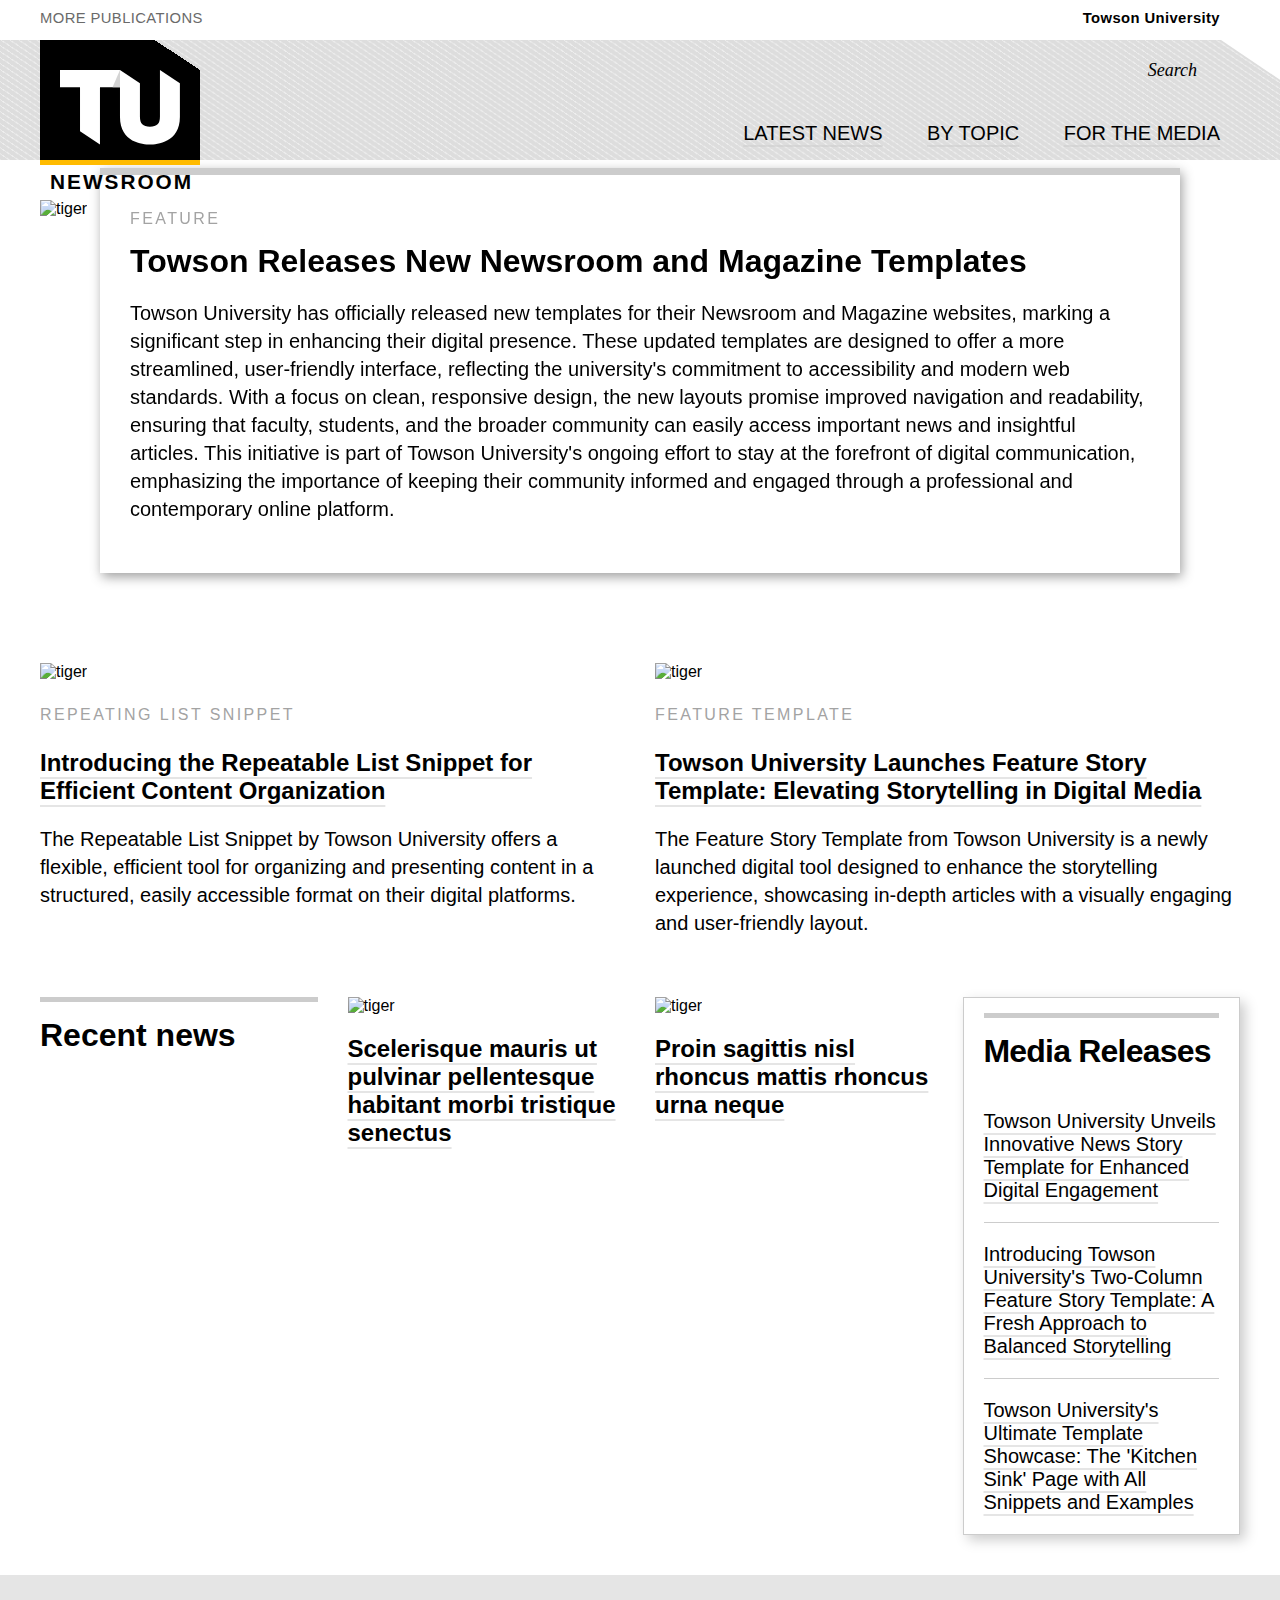
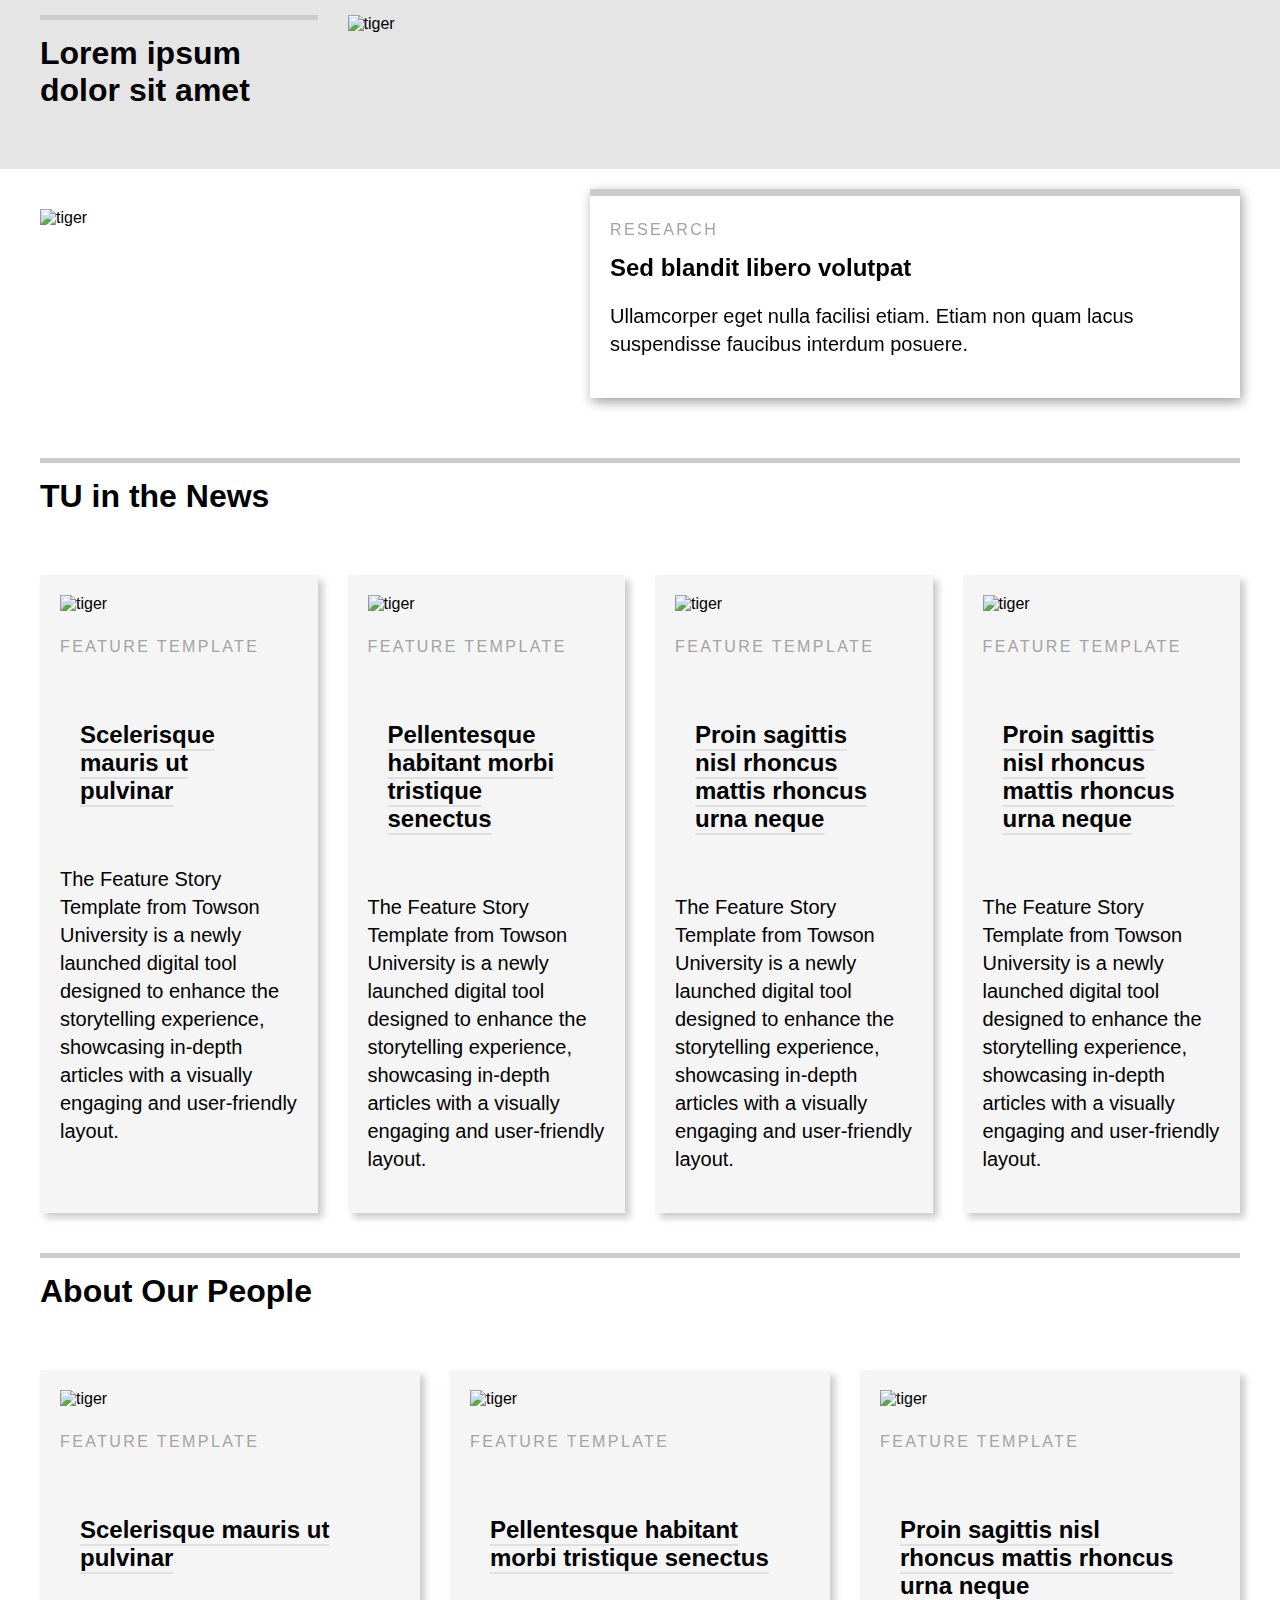
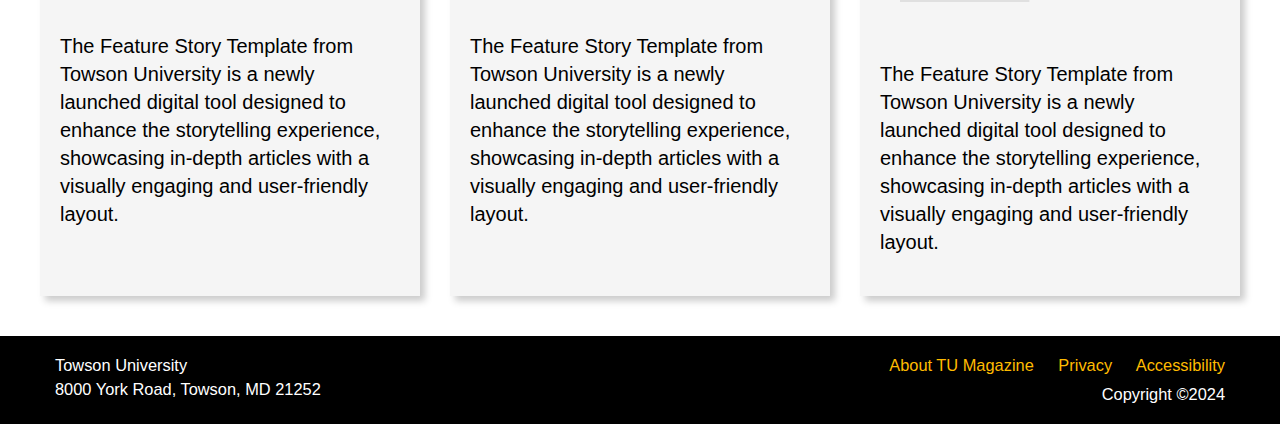
==== commit 4a73b188: "more tests" ====
--- a/index.html
+++ b/index.html
@@ -245,7 +245,7 @@
 
 							<!-- Class options to add here: all-info (shows everything), headline-only (shows just the headline with the URL), image-headline (shows the image and headline with URL)
 									FOR THIS CONTAINER ONLY: media-headline-only (targets the 4th column only)  -->
-							<div class="grid-snippet four all-info media-headline-only">
+							<div class="grid-snippet four image-title-only media-headline-only">
 								<div class="item text-block top-border">
 									<h2>Recent news</h2>
 								</div> <!-- /.item text-block top-border -->
--- a/css/newsroom.css
+++ b/css/newsroom.css
@@ -8641,11 +8641,26 @@
 	padding:0;
 }
 
-.grid-snippet.all-info .news-item-tag, .grid-snippet.all-info .news-item-desc, .grid-snippet.all-info figure {
+.grid-snippet.all-info .news-item-tag,
+.grid-snippet.all-info .news-item-desc,
+.grid-snippet.all-info figure {
 	display: block;
 }
 
-.grid-snippet.media-headline-only .grid-col-list .news-item-tag, .grid-snippet.media-headline-only .grid-col-list .news-item-desc, .grid-snippet.media-headline-only .grid-col-list figure {
+.grid-snippet.headline-only .news-item-tag,
+.grid-snippet.headline-only .news-item-desc,
+.grid-snippet.headline-only figure {
+	display: none;
+}
+
+.grid-snippet.image-title-only .news-item-tag,
+.grid-snippet.image-title-only .news-item-desc {
+	display: none;
+}
+
+.grid-snippet.media-headline-only .grid-col-list .news-item-tag,
+.grid-snippet.media-headline-only .grid-col-list .news-item-desc,
+.grid-snippet.media-headline-only .grid-col-list figure {
 	display: none;
 }
 
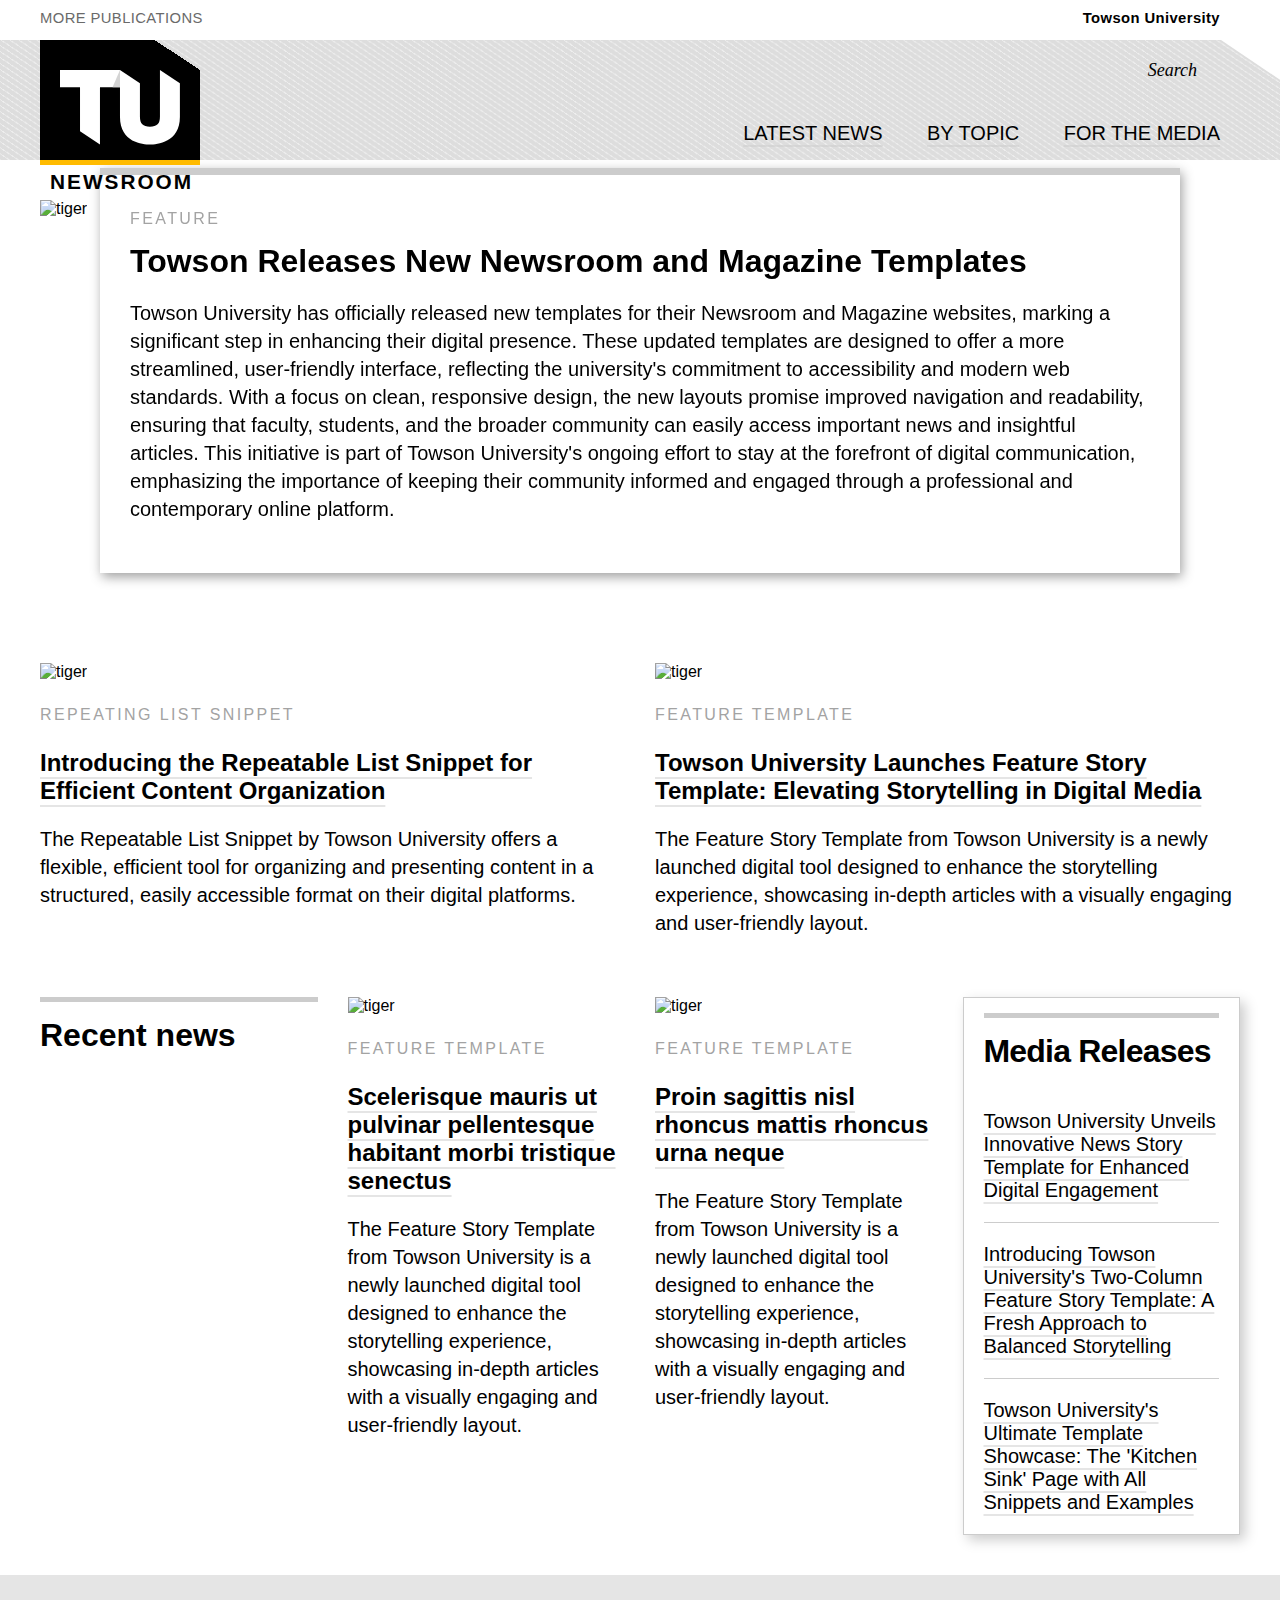
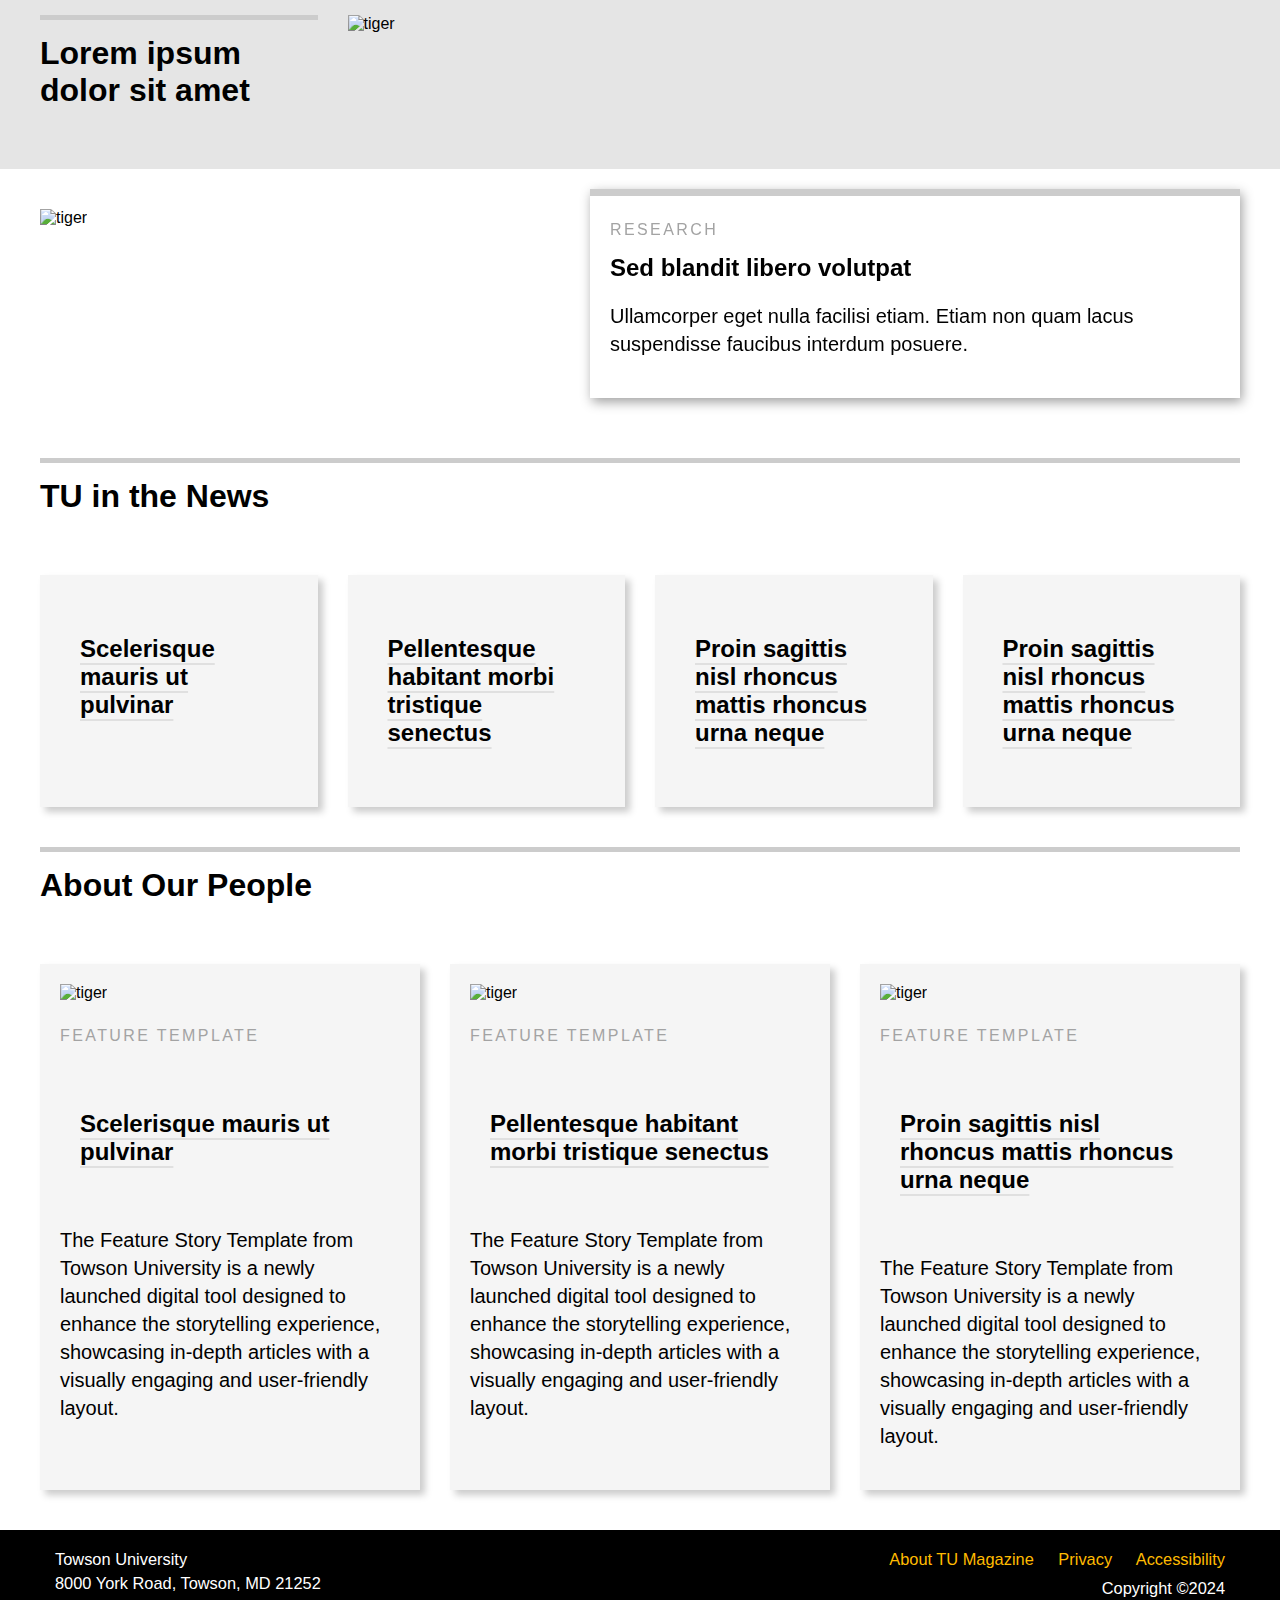
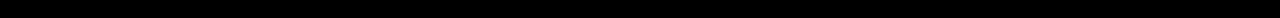
==== commit 9fc11e7c: "good maybe" ====
--- a/index.html
+++ b/index.html
@@ -245,7 +245,7 @@
 
 							<!-- Class options to add here: all-info (shows everything), headline-only (shows just the headline with the URL), image-headline (shows the image and headline with URL)
 									FOR THIS CONTAINER ONLY: media-headline-only (targets the 4th column only)  -->
-							<div class="grid-snippet four image-title-only media-headline-only">
+							<div class="grid-snippet four all-info media-headline-only">
 								<div class="item text-block top-border">
 									<h2>Recent news</h2>
 								</div> <!-- /.item text-block top-border -->
@@ -363,7 +363,10 @@
 							</div> <!-- /.grid-snippet -->
 
 
-							<div class="grid-snippet cards four">
+							
+							<!-- Class options to add here: all-info (shows everything), headline-only (shows just the headline with the URL), image-headline (shows the image and headline with URL) -->
+
+							<div class="grid-snippet cards four headline-only">
 								<div class="item news">
 									<figure>
 										<img src="https://www.towson.edu/homepage/2022-homepage/fall-tiger-admissions-deadlines-jumbo.jpg" alt="tiger">
@@ -421,7 +424,12 @@
 									</div> <!-- /.news-item-desc -->
 								</div><!-- /.item news -->
 							</div> <!-- /.grid-snippet cards four -->
-							<div class="grid-snippet">
+
+
+
+							<!-- Class options to add here: all-info (shows everything), headline-only (shows just the headline with the URL), image-headline (shows the image and headline with URL)  -->
+							
+							<div class="grid-snippet image-title-only">
 								<div class="item text-block top-border">
 									<h2>About Our People</h2>
 								</div> <!-- /.item text-block top-border -->
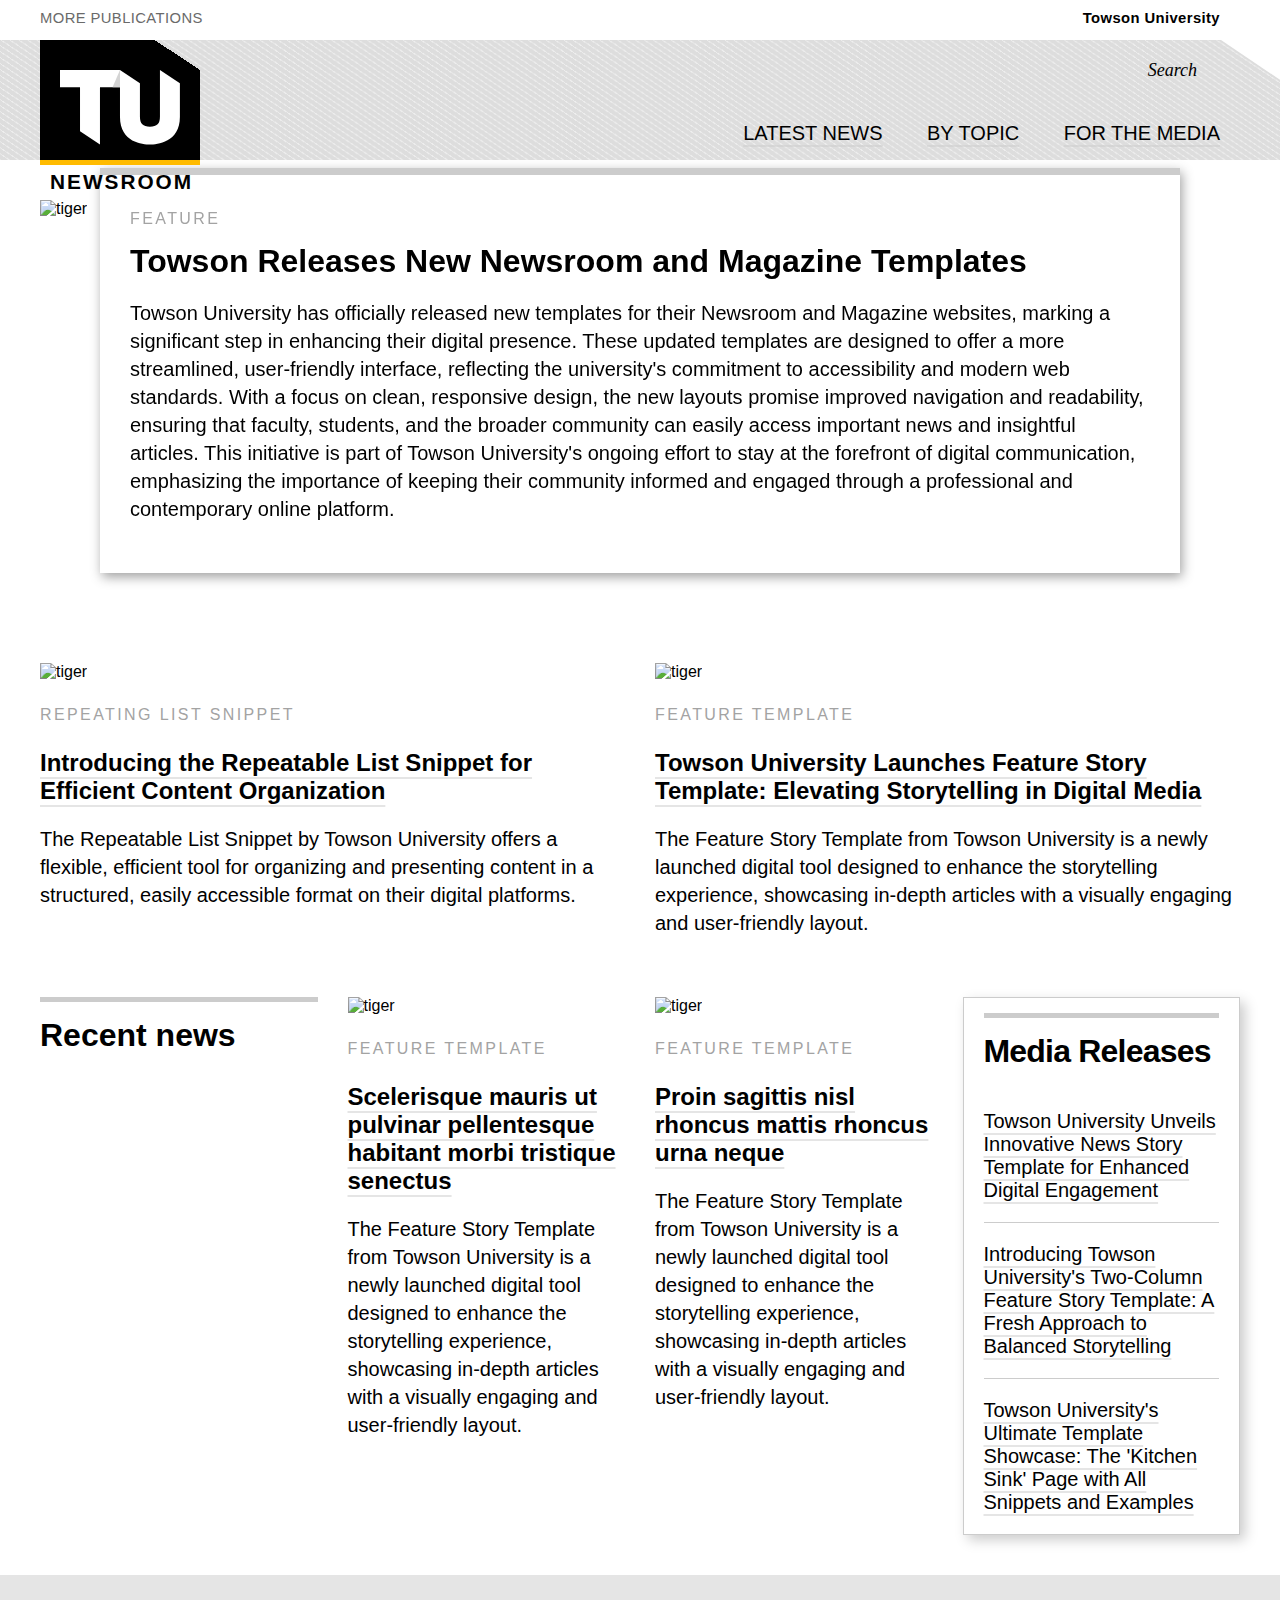
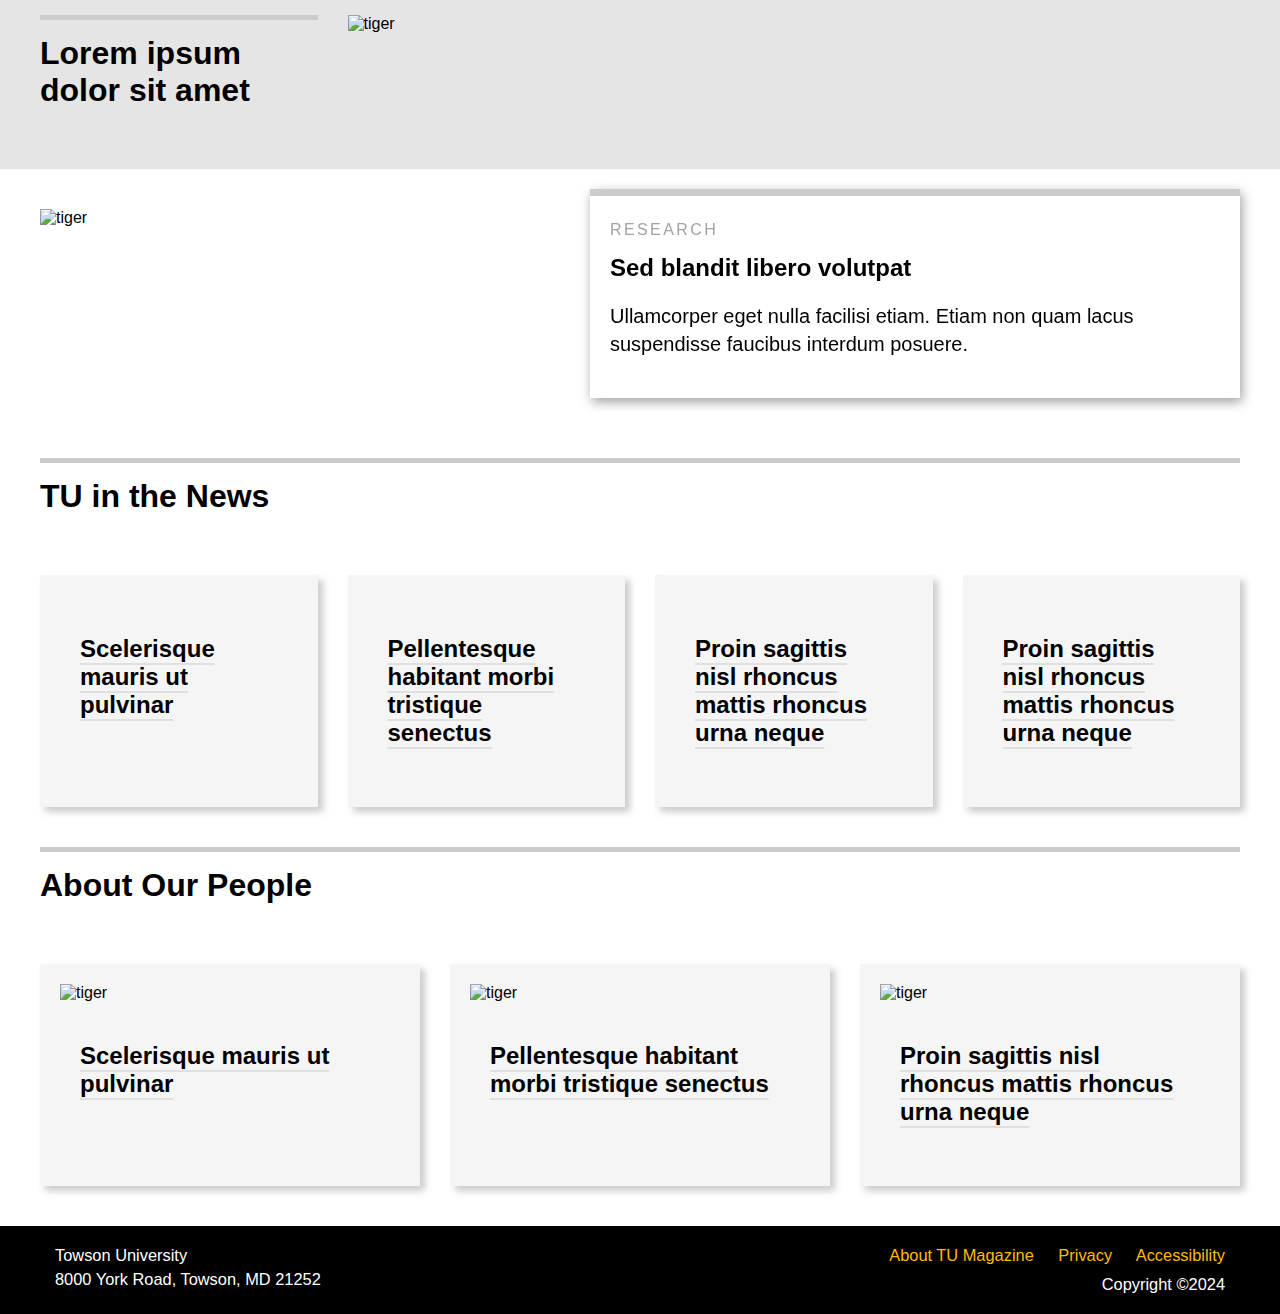
==== commit be2c548d: "fixed again" ====
--- a/index.html
+++ b/index.html
@@ -243,7 +243,7 @@
 
 
 
-							<!-- Class options to add here: all-info (shows everything), headline-only (shows just the headline with the URL), image-headline (shows the image and headline with URL)
+							<!-- Class options to add here: all-info (shows everything), headline-only (shows just the headline with the URL), image-headline-only (shows the image and headline with URL)
 									FOR THIS CONTAINER ONLY: media-headline-only (targets the 4th column only)  -->
 							<div class="grid-snippet four all-info media-headline-only">
 								<div class="item text-block top-border">
@@ -364,7 +364,7 @@
 
 
 							
-							<!-- Class options to add here: all-info (shows everything), headline-only (shows just the headline with the URL), image-headline (shows the image and headline with URL) -->
+							<!-- Class options to add here: all-info (shows everything), headline-only (shows just the headline with the URL), image-headline-only (shows the image and headline with URL) -->
 
 							<div class="grid-snippet cards four headline-only">
 								<div class="item news">
@@ -427,14 +427,19 @@
 
 
 
-							<!-- Class options to add here: all-info (shows everything), headline-only (shows just the headline with the URL), image-headline (shows the image and headline with URL)  -->
 							
-							<div class="grid-snippet image-title-only">
+
+							<div class="grid-snippet">
 								<div class="item text-block top-border">
 									<h2>About Our People</h2>
 								</div> <!-- /.item text-block top-border -->
 							</div> <!-- /.grid-snippet -->
-							<div class="grid-snippet cards three">
+
+
+
+							<!-- Class options to add here: all-info (shows everything), headline-only (shows just the headline with the URL), image-headline-only (shows the image and headline with URL)  -->
+
+							<div class="grid-snippet cards three image-headline-only">
 								<div class="item news">
 									<figure>
 										<img src="https://www.towson.edu/homepage/2022-homepage/fall-tiger-admissions-deadlines-jumbo.jpg" alt="tiger">
--- a/css/newsroom.css
+++ b/css/newsroom.css
@@ -8653,8 +8653,8 @@
 	display: none;
 }
 
-.grid-snippet.image-title-only .news-item-tag,
-.grid-snippet.image-title-only .news-item-desc {
+.grid-snippet.image-headline-only .news-item-tag,
+.grid-snippet.image-headline-only .news-item-desc {
 	display: none;
 }
 
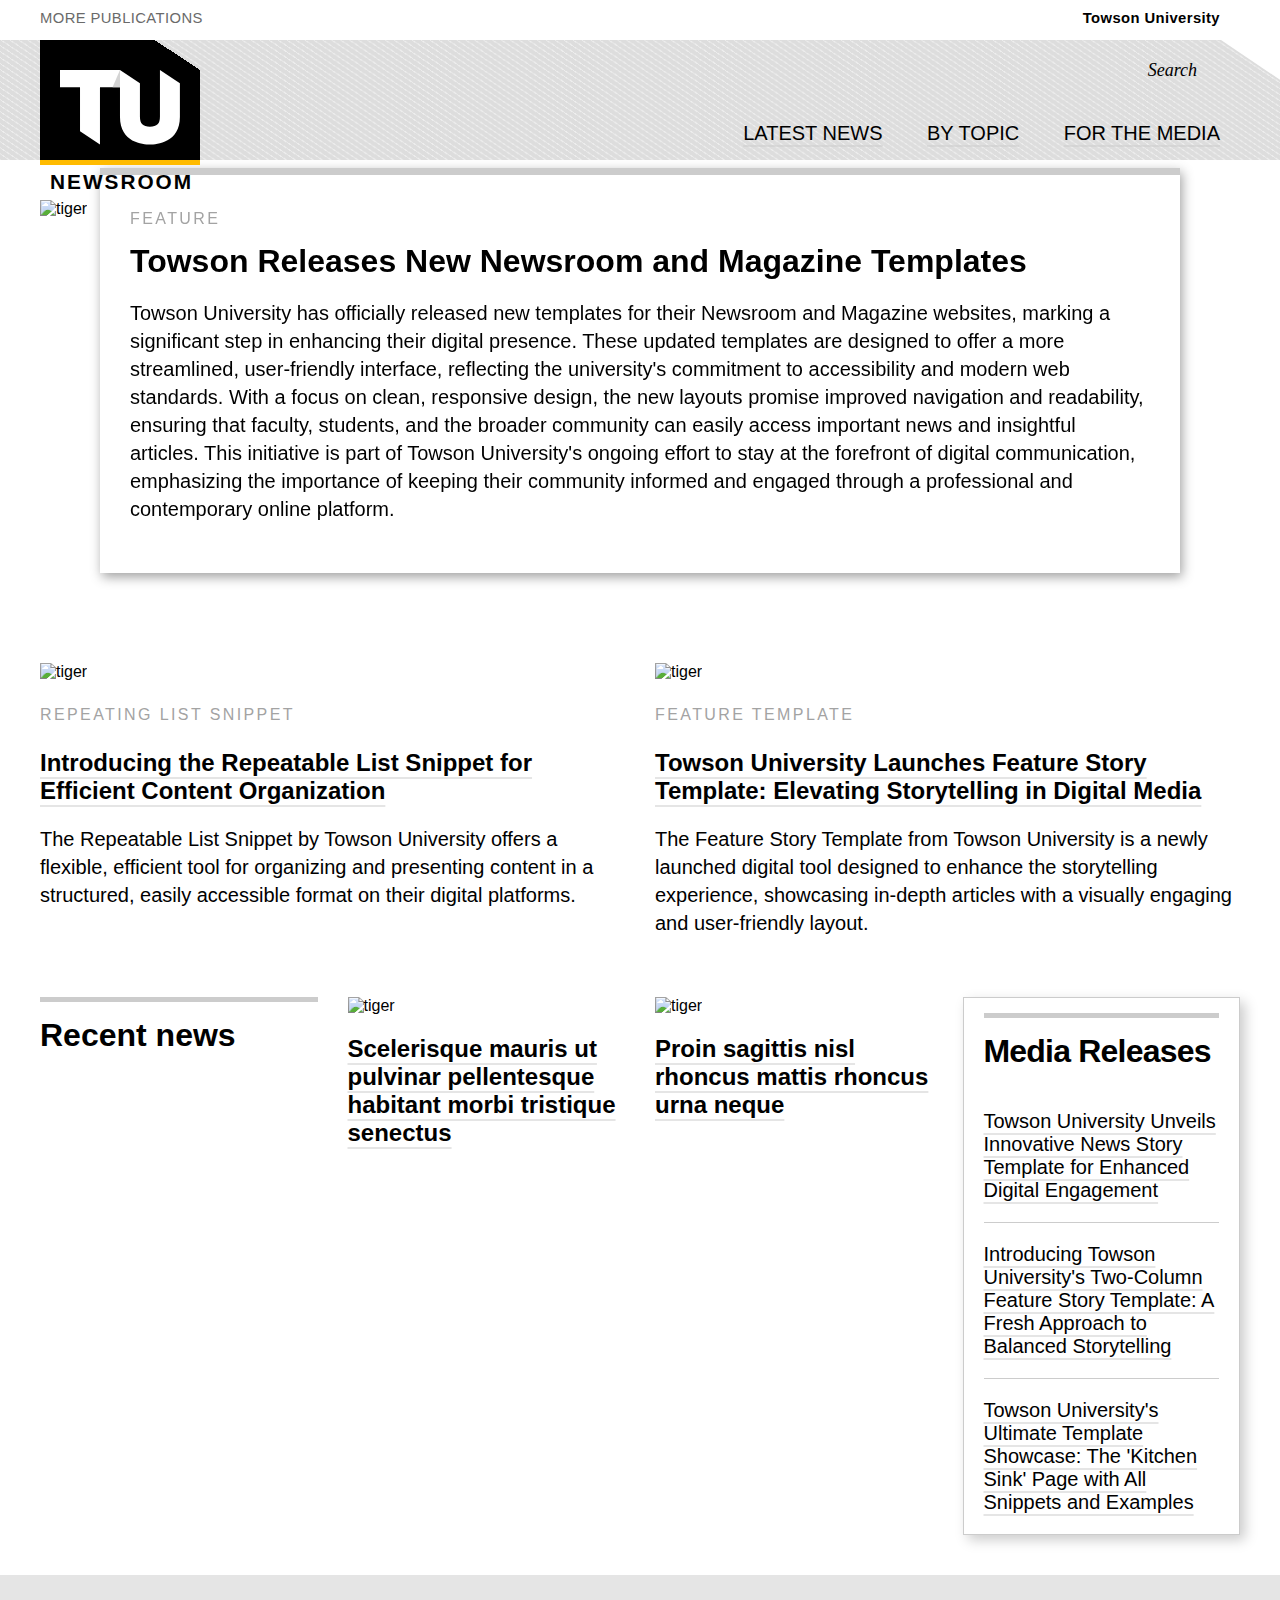
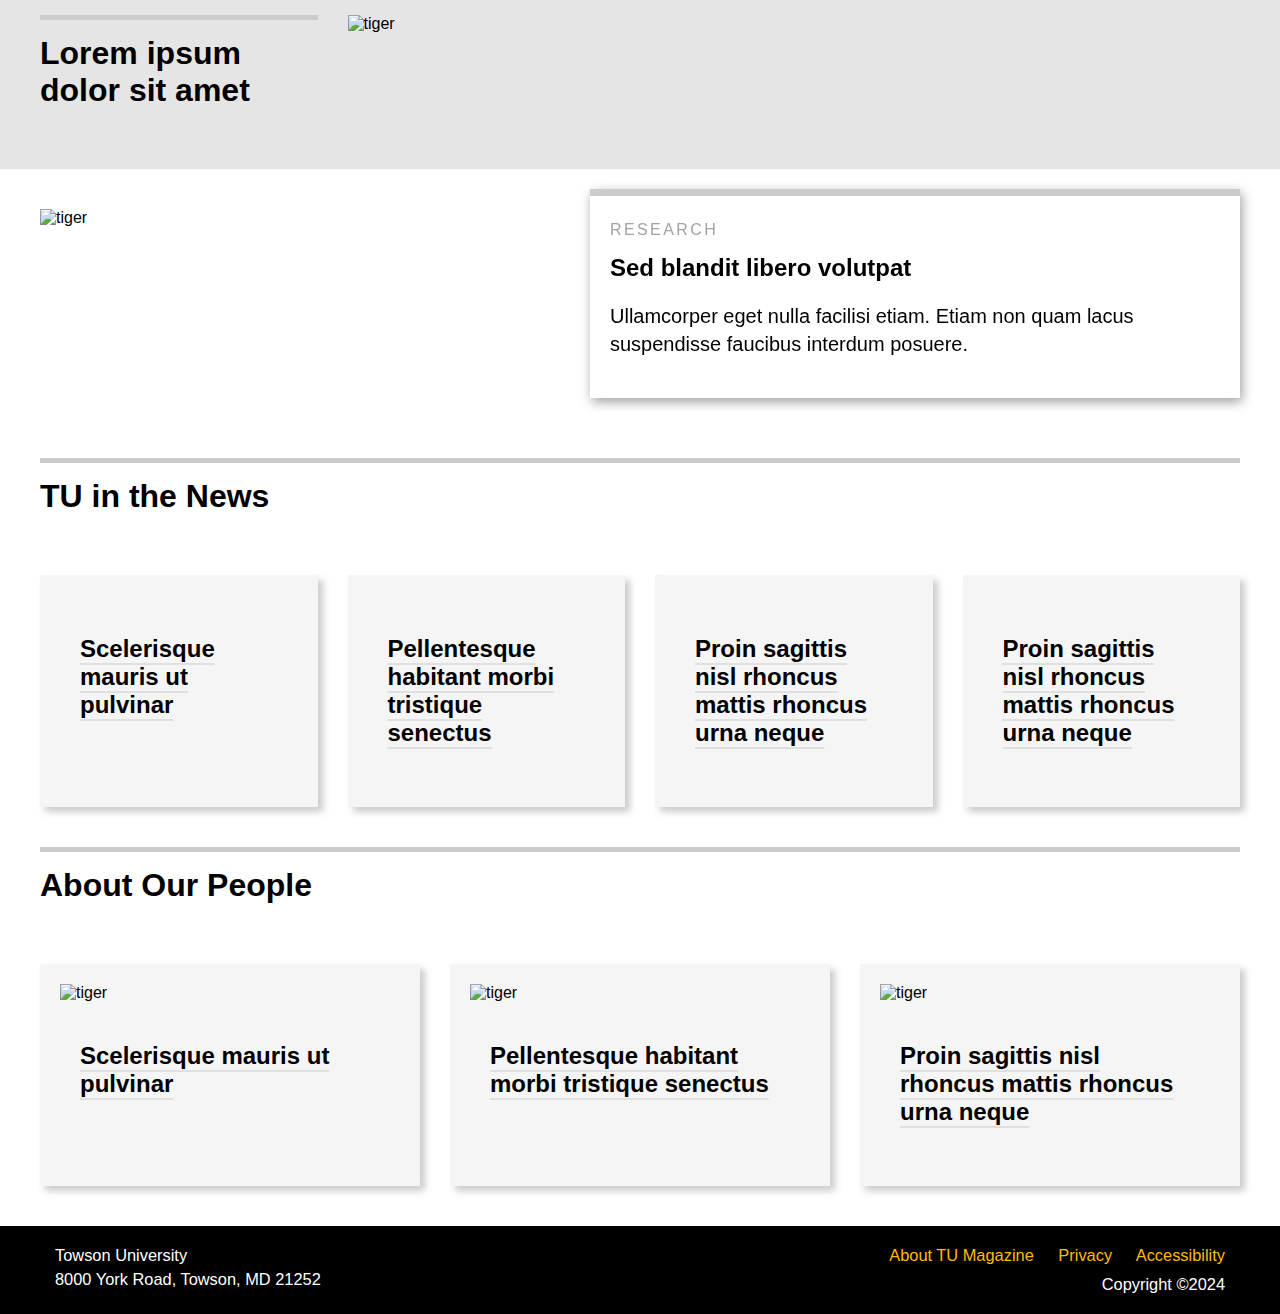
==== commit 58fffc1d: "again" ====
--- a/index.html
+++ b/index.html
@@ -245,7 +245,7 @@
 
 							<!-- Class options to add here: all-info (shows everything), headline-only (shows just the headline with the URL), image-headline-only (shows the image and headline with URL)
 									FOR THIS CONTAINER ONLY: media-headline-only (targets the 4th column only)  -->
-							<div class="grid-snippet four all-info media-headline-only">
+							<div class="grid-snippet four image-headline-only media-headline-only">
 								<div class="item text-block top-border">
 									<h2>Recent news</h2>
 								</div> <!-- /.item text-block top-border -->
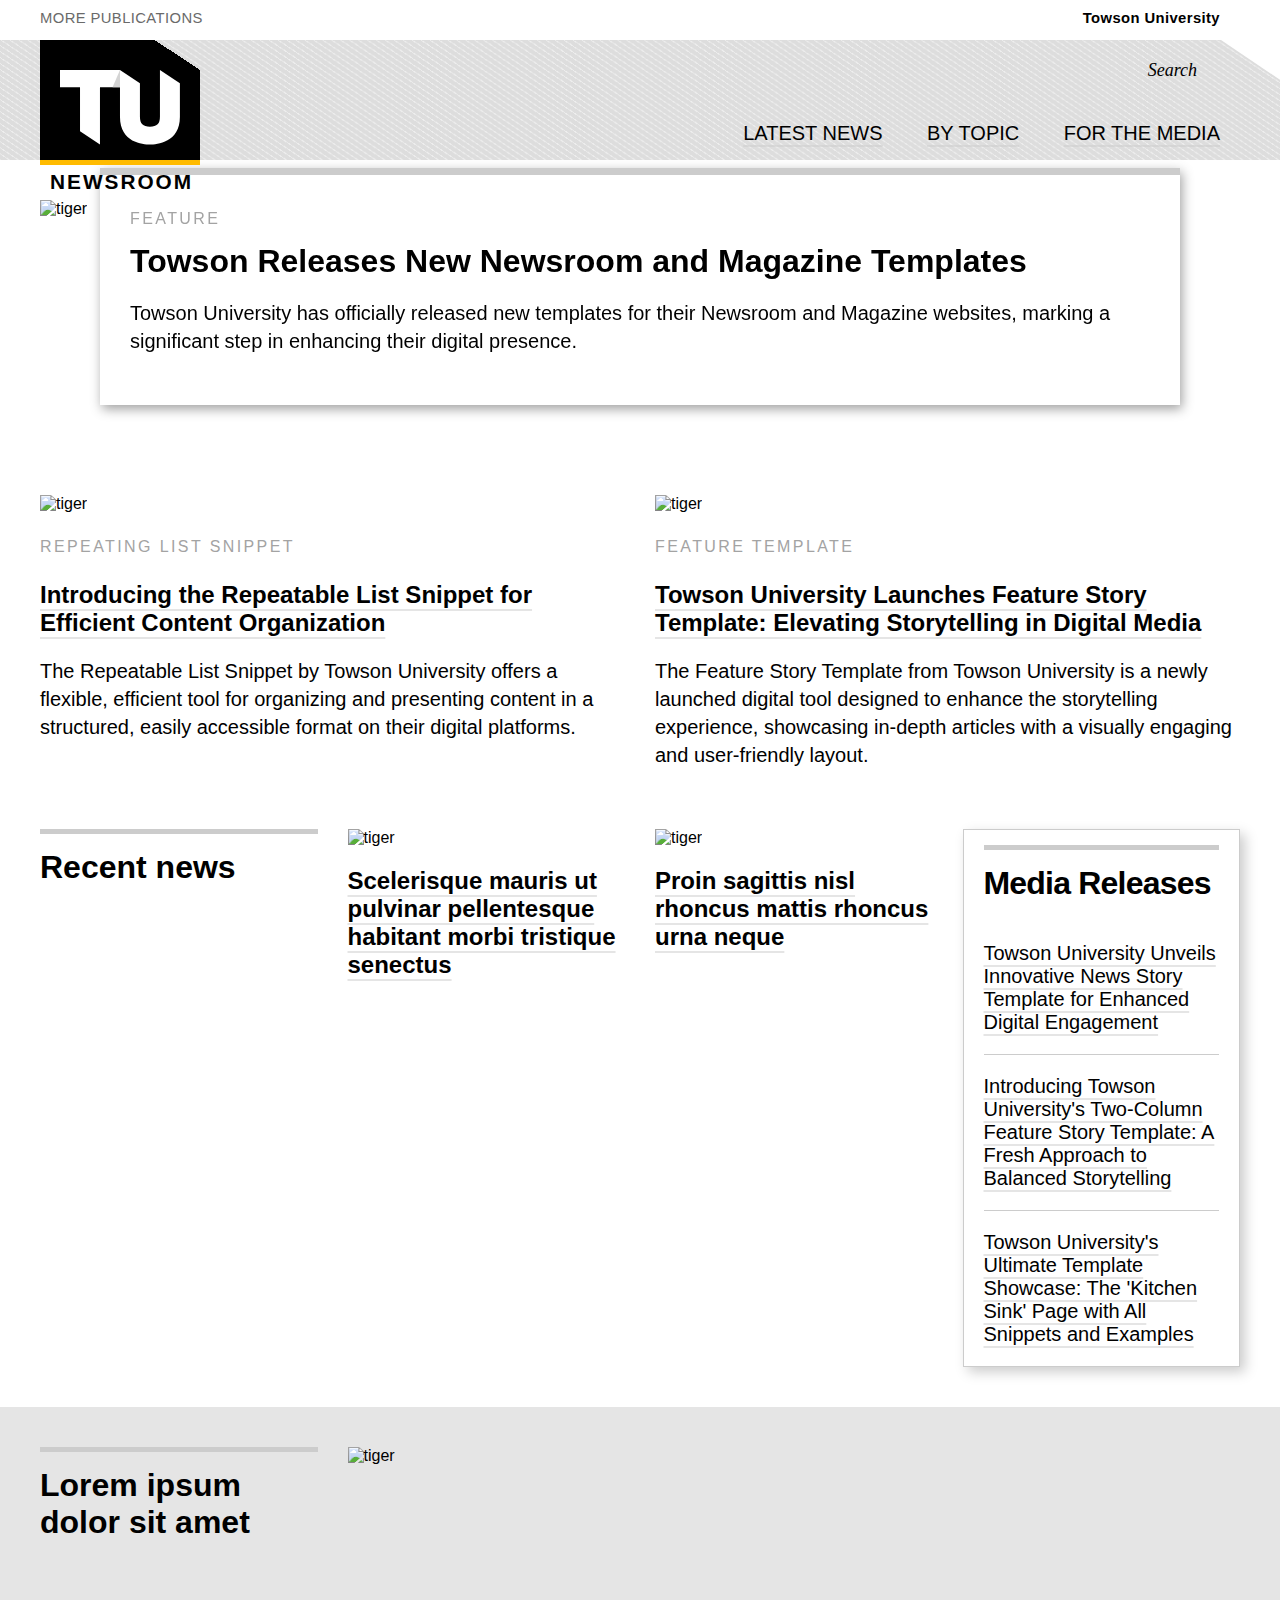
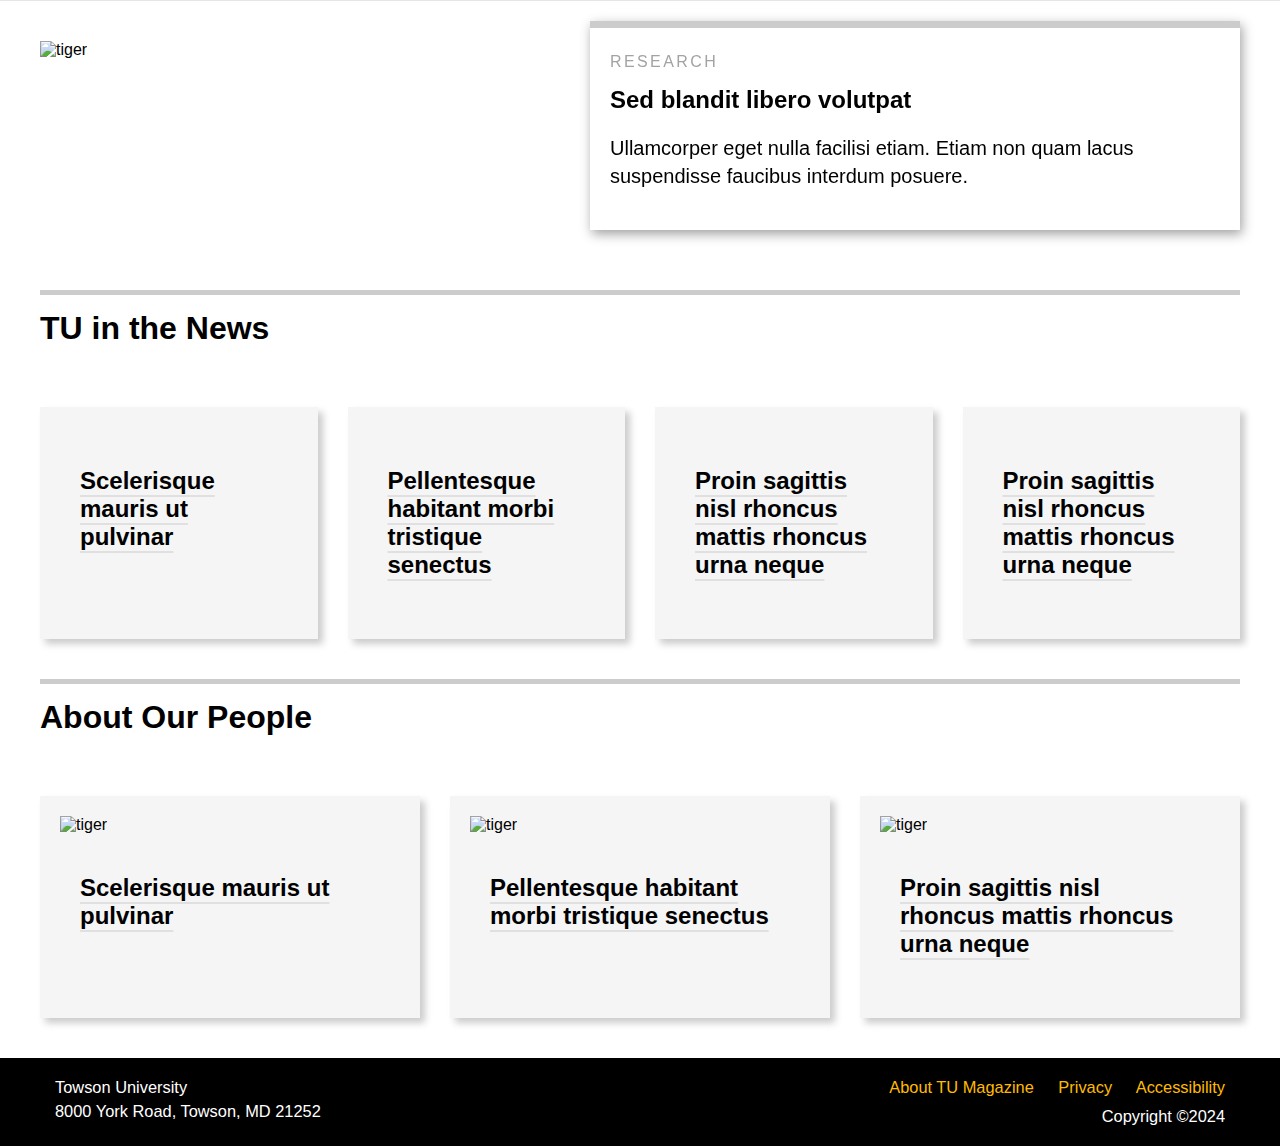
==== commit 03274b04: "copy change" ====
--- a/index.html
+++ b/index.html
@@ -209,7 +209,7 @@
 								<div class="copy">
 									<p class="tag-primary">Feature</p>    
 									<h1 class="article-headline">Towson Releases New Newsroom and Magazine Templates</h1>
-									<p>Towson University has officially released new templates for their Newsroom and Magazine websites, marking a significant step in enhancing their digital presence. These updated templates are designed to offer a more streamlined, user-friendly interface, reflecting the university's commitment to accessibility and modern web standards. With a focus on clean, responsive design, the new layouts promise improved navigation and readability, ensuring that faculty, students, and the broader community can easily access important news and insightful articles. This initiative is part of Towson University's ongoing effort to stay at the forefront of digital communication, emphasizing the importance of keeping their community informed and engaged through a professional and contemporary online platform.</p>
+									<p>Towson University has officially released new templates for their Newsroom and Magazine websites, marking a significant step in enhancing their digital presence.</p>
 								</div>
 							</div> <!-- /.item news -->
 						</div> <!-- /.grid-snippet lead -->
